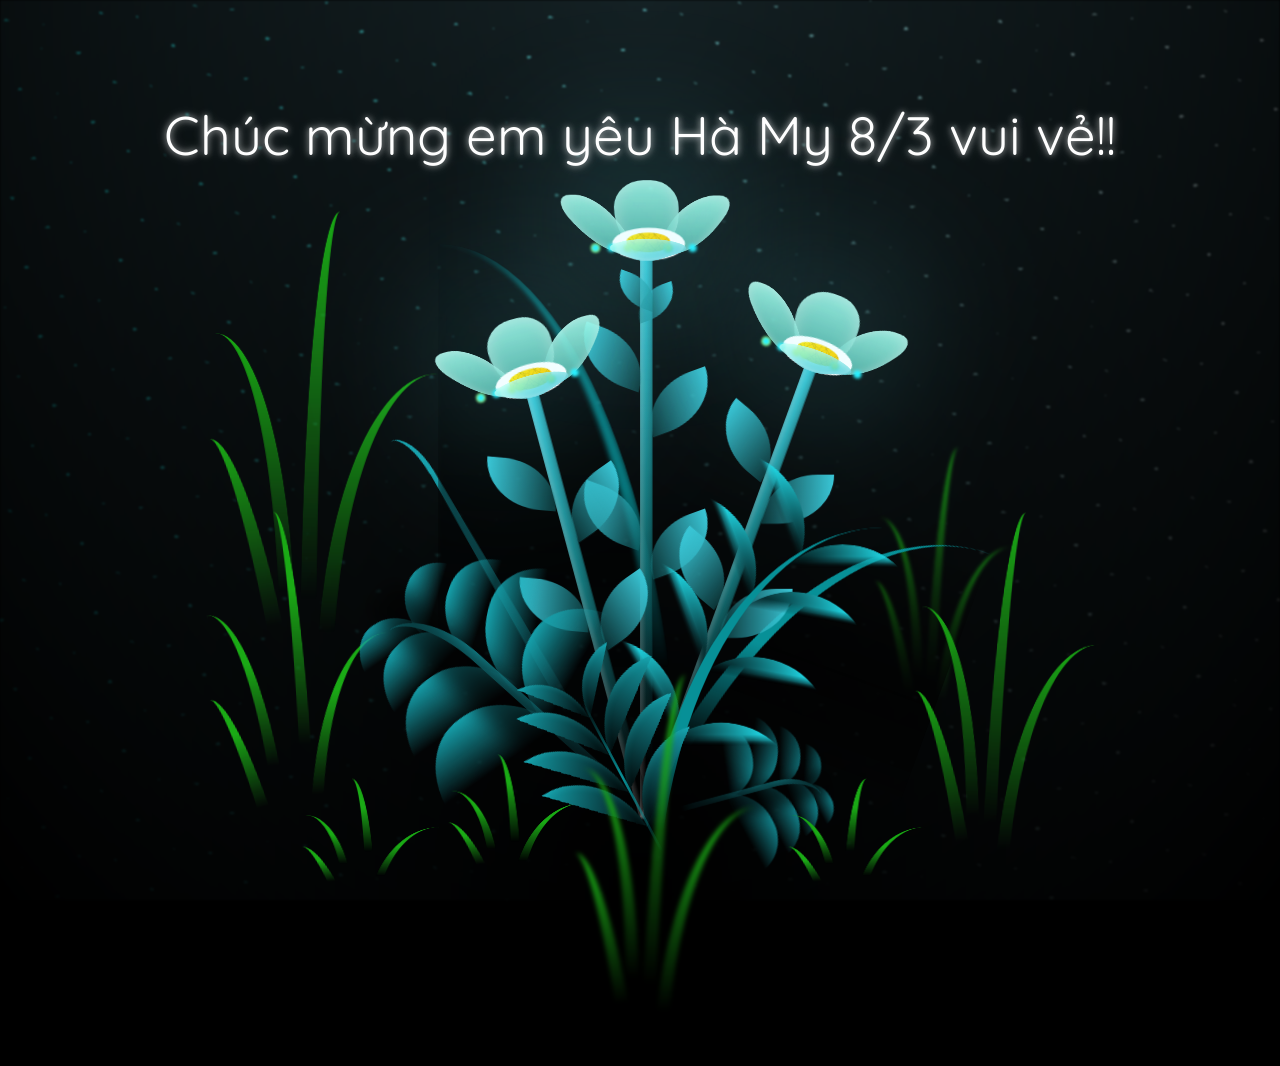
==== index.html @ 580464f9 "cm" ====
<!DOCTYPE html>
<html lang="en">

<head>
    <meta charset="UTF-8">
    <meta name="viewport" content="width=device-width, initial-scale=1.0">
    <link rel="preconnect" href="https://fonts.googleapis.com">
    <link rel="preconnect" href="https://fonts.gstatic.com" crossorigin>
    <link
        href="https://fonts.googleapis.com/css2?family=Cinzel:wght@400..900&family=DM+Serif+Display:ital@0;1&family=Dancing+Script:wght@400..700&family=Playfair+Display:ital,wght@0,400..900;1,400..900&family=Quicksand:wght@300..700&display=swap"
        rel="stylesheet">
    <link rel="stylesheet" href="valentine-flower.css">
    <title>8/3</title>
</head>

<body class="not-loaded" >
   
   

    <!-- Rewrite by harvey -->
    <p class="text">Chúc mừng em yêu Hà My 8/3 vui vẻ!!</p>
    <div class="night"></div>
    <div class="flowers">
        <div class="flower flower--1">
            <div class="flower__leafs flower__leafs--1">
                <div class="flower__leaf flower__leaf--1"></div>
                <div class="flower__leaf flower__leaf--2"></div>
                <div class="flower__leaf flower__leaf--3"></div>
                <div class="flower__leaf flower__leaf--4"></div>
                <div class="flower__white-circle"></div>

                <div class="flower__light flower__light--1"></div>
                <div class="flower__light flower__light--2"></div>
                <div class="flower__light flower__light--3"></div>
                <div class="flower__light flower__light--4"></div>
                <div class="flower__light flower__light--5"></div>
                <div class="flower__light flower__light--6"></div>
                <div class="flower__light flower__light--7"></div>
                <div class="flower__light flower__light--8"></div>

            </div>
            <div class="flower__line">
                <div class="flower__line__leaf flower__line__leaf--1"></div>
                <div class="flower__line__leaf flower__line__leaf--2"></div>
                <div class="flower__line__leaf flower__line__leaf--3"></div>
                <div class="flower__line__leaf flower__line__leaf--4"></div>
                <div class="flower__line__leaf flower__line__leaf--5"></div>
                <div class="flower__line__leaf flower__line__leaf--6"></div>
            </div>
        </div>

        <div class="flower flower--2">
            <div class="flower__leafs flower__leafs--2">
                <div class="flower__leaf flower__leaf--1"></div>
                <div class="flower__leaf flower__leaf--2"></div>
                <div class="flower__leaf flower__leaf--3"></div>
                <div class="flower__leaf flower__leaf--4"></div>
                <div class="flower__white-circle"></div>

                <div class="flower__light flower__light--1"></div>
                <div class="flower__light flower__light--2"></div>
                <div class="flower__light flower__light--3"></div>
                <div class="flower__light flower__light--4"></div>
                <div class="flower__light flower__light--5"></div>
                <div class="flower__light flower__light--6"></div>
                <div class="flower__light flower__light--7"></div>
                <div class="flower__light flower__light--8"></div>

            </div>
            <div class="flower__line">
                <div class="flower__line__leaf flower__line__leaf--1"></div>
                <div class="flower__line__leaf flower__line__leaf--2"></div>
                <div class="flower__line__leaf flower__line__leaf--3"></div>
                <div class="flower__line__leaf flower__line__leaf--4"></div>
            </div>
        </div>

        <div class="flower flower--3">
            <div class="flower__leafs flower__leafs--3">
                <div class="flower__leaf flower__leaf--1"></div>
                <div class="flower__leaf flower__leaf--2"></div>
                <div class="flower__leaf flower__leaf--3"></div>
                <div class="flower__leaf flower__leaf--4"></div>
                <div class="flower__white-circle"></div>

                <div class="flower__light flower__light--1"></div>
                <div class="flower__light flower__light--2"></div>
                <div class="flower__light flower__light--3"></div>
                <div class="flower__light flower__light--4"></div>
                <div class="flower__light flower__light--5"></div>
                <div class="flower__light flower__light--6"></div>
                <div class="flower__light flower__light--7"></div>
                <div class="flower__light flower__light--8"></div>

            </div>
            <div class="flower__line">
                <div class="flower__line__leaf flower__line__leaf--1"></div>
                <div class="flower__line__leaf flower__line__leaf--2"></div>
                <div class="flower__line__leaf flower__line__leaf--3"></div>
                <div class="flower__line__leaf flower__line__leaf--4"></div>
            </div>
        </div>

        <div class="grow-ans" style="--d:1.2s">
            <div class="flower__g-long">
                <div class="flower__g-long__top"></div>
                <div class="flower__g-long__bottom"></div>
            </div>
        </div>

        <div class="growing-grass">
            <div class="flower__grass flower__grass--1">
                <div class="flower__grass--top"></div>
                <div class="flower__grass--bottom"></div>
                <div class="flower__grass__leaf flower__grass__leaf--1"></div>
                <div class="flower__grass__leaf flower__grass__leaf--2"></div>
                <div class="flower__grass__leaf flower__grass__leaf--3"></div>
                <div class="flower__grass__leaf flower__grass__leaf--4"></div>
                <div class="flower__grass__leaf flower__grass__leaf--5"></div>
                <div class="flower__grass__leaf flower__grass__leaf--6"></div>
                <div class="flower__grass__leaf flower__grass__leaf--7"></div>
                <div class="flower__grass__leaf flower__grass__leaf--8"></div>
                <div class="flower__grass__overlay"></div>
            </div>
        </div>

        <div class="growing-grass">
            <div class="flower__grass flower__grass--2">
                <div class="flower__grass--top"></div>
                <div class="flower__grass--bottom"></div>
                <div class="flower__grass__leaf flower__grass__leaf--1"></div>
                <div class="flower__grass__leaf flower__grass__leaf--2"></div>
                <div class="flower__grass__leaf flower__grass__leaf--3"></div>
                <div class="flower__grass__leaf flower__grass__leaf--4"></div>
                <div class="flower__grass__leaf flower__grass__leaf--5"></div>
                <div class="flower__grass__leaf flower__grass__leaf--6"></div>
                <div class="flower__grass__leaf flower__grass__leaf--7"></div>
                <div class="flower__grass__leaf flower__grass__leaf--8"></div>
                <div class="flower__grass__overlay"></div>
            </div>
        </div>

        <div class="grow-ans" style="--d:2.4s">
            <div class="flower__g-right flower__g-right--1">
                <div class="leaf"></div>
            </div>
        </div>

        <div class="grow-ans" style="--d:2.8s">
            <div class="flower__g-right flower__g-right--2">
                <div class="leaf"></div>
            </div>
        </div>

        <div class="grow-ans" style="--d:2.8s">
            <div class="flower__g-front">
                <div class="flower__g-front__leaf-wrapper flower__g-front__leaf-wrapper--1">
                    <div class="flower__g-front__leaf"></div>
                </div>
                <div class="flower__g-front__leaf-wrapper flower__g-front__leaf-wrapper--2">
                    <div class="flower__g-front__leaf"></div>
                </div>
                <div class="flower__g-front__leaf-wrapper flower__g-front__leaf-wrapper--3">
                    <div class="flower__g-front__leaf"></div>
                </div>
                <div class="flower__g-front__leaf-wrapper flower__g-front__leaf-wrapper--4">
                    <div class="flower__g-front__leaf"></div>
                </div>
                <div class="flower__g-front__leaf-wrapper flower__g-front__leaf-wrapper--5">
                    <div class="flower__g-front__leaf"></div>
                </div>
                <div class="flower__g-front__leaf-wrapper flower__g-front__leaf-wrapper--6">
                    <div class="flower__g-front__leaf"></div>
                </div>
                <div class="flower__g-front__leaf-wrapper flower__g-front__leaf-wrapper--7">
                    <div class="flower__g-front__leaf"></div>
                </div>
                <div class="flower__g-front__leaf-wrapper flower__g-front__leaf-wrapper--8">
                    <div class="flower__g-front__leaf"></div>
                </div>
                <div class="flower__g-front__line"></div>
            </div>
        </div>

        <div class="grow-ans" style="--d:3.2s">
            <div class="flower__g-fr">
                <div class="leaf"></div>
                <div class="flower__g-fr__leaf flower__g-fr__leaf--1"></div>
                <div class="flower__g-fr__leaf flower__g-fr__leaf--2"></div>
                <div class="flower__g-fr__leaf flower__g-fr__leaf--3"></div>
                <div class="flower__g-fr__leaf flower__g-fr__leaf--4"></div>
                <div class="flower__g-fr__leaf flower__g-fr__leaf--5"></div>
                <div class="flower__g-fr__leaf flower__g-fr__leaf--6"></div>
                <div class="flower__g-fr__leaf flower__g-fr__leaf--7"></div>
                <div class="flower__g-fr__leaf flower__g-fr__leaf--8"></div>
            </div>
        </div>

        <div class="long-g long-g--0">
            <div class="grow-ans" style="--d:3s">
                <div class="leaf leaf--0"></div>
            </div>
            <div class="grow-ans" style="--d:2.2s">
                <div class="leaf leaf--1"></div>
            </div>
            <div class="grow-ans" style="--d:3.4s">
                <div class="leaf leaf--2"></div>
            </div>
            <div class="grow-ans" style="--d:3.6s">
                <div class="leaf leaf--3"></div>
            </div>
        </div>

        <div class="long-g long-g--1">
            <div class="grow-ans" style="--d:3.6s">
                <div class="leaf leaf--0"></div>
            </div>
            <div class="grow-ans" style="--d:3.8s">
                <div class="leaf leaf--1"></div>
            </div>
            <div class="grow-ans" style="--d:4s">
                <div class="leaf leaf--2"></div>
            </div>
            <div class="grow-ans" style="--d:4.2s">
                <div class="leaf leaf--3"></div>
            </div>
        </div>

        <div class="long-g long-g--2">
            <div class="grow-ans" style="--d:4s">
                <div class="leaf leaf--0"></div>
            </div>
            <div class="grow-ans" style="--d:4.2s">
                <div class="leaf leaf--1"></div>
            </div>
            <div class="grow-ans" style="--d:4.4s">
                <div class="leaf leaf--2"></div>
            </div>
            <div class="grow-ans" style="--d:4.6s">
                <div class="leaf leaf--3"></div>
            </div>
        </div>

        <div class="long-g long-g--3">
            <div class="grow-ans" style="--d:4s">
                <div class="leaf leaf--0"></div>
            </div>
            <div class="grow-ans" style="--d:4.2s">
                <div class="leaf leaf--1"></div>
            </div>
            <div class="grow-ans" style="--d:3s">
                <div class="leaf leaf--2"></div>
            </div>
            <div class="grow-ans" style="--d:3.6s">
                <div class="leaf leaf--3"></div>
            </div>
        </div>

        <div class="long-g long-g--4">
            <div class="grow-ans" style="--d:4s">
                <div class="leaf leaf--0"></div>
            </div>
            <div class="grow-ans" style="--d:4.2s">
                <div class="leaf leaf--1"></div>
            </div>
            <div class="grow-ans" style="--d:3s">
                <div class="leaf leaf--2"></div>
            </div>
            <div class="grow-ans" style="--d:3.6s">
                <div class="leaf leaf--3"></div>
            </div>
        </div>

        <div class="long-g long-g--5">
            <div class="grow-ans" style="--d:4s">
                <div class="leaf leaf--0"></div>
            </div>
            <div class="grow-ans" style="--d:4.2s">
                <div class="leaf leaf--1"></div>
            </div>
            <div class="grow-ans" style="--d:3s">
                <div class="leaf leaf--2"></div>
            </div>
            <div class="grow-ans" style="--d:3.6s">
                <div class="leaf leaf--3"></div>
            </div>
        </div>

        <div class="long-g long-g--6">
            <div class="grow-ans" style="--d:4.2s">
                <div class="leaf leaf--0"></div>
            </div>
            <div class="grow-ans" style="--d:4.4s">
                <div class="leaf leaf--1"></div>
            </div>
            <div class="grow-ans" style="--d:4.6s">
                <div class="leaf leaf--2"></div>
            </div>
            <div class="grow-ans" style="--d:4.8s">
                <div class="leaf leaf--3"></div>
            </div>
        </div>

        <div class="long-g long-g--7">
            <div class="grow-ans" style="--d:3s">
                <div class="leaf leaf--0"></div>
            </div>
            <div class="grow-ans" style="--d:3.2s">
                <div class="leaf leaf--1"></div>
            </div>
            <div class="grow-ans" style="--d:3.5s">
                <div class="leaf leaf--2"></div>
            </div>
            <div class="grow-ans" style="--d:3.6s">
                <div class="leaf leaf--3"></div>
            </div>
        </div>
    </div>

    <script src="valentine-flower.js"></script>
</body>

</html>
---- valentine-flower.css ----
*,
*::after,
*::before {
  padding: 0;
  margin: 0;
  box-sizing: border-box;
}

:root {
  --dark-color: #000;
}

body {
  display: flex;
  align-items: flex-end;
  justify-content: center;
  min-height: 100vh;
  background-color: var(--dark-color);
  overflow: hidden;
  perspective: 1000px;
  font-family: "Quicksand", serif;
  font-optical-sizing: auto;
}

.text{
  font-size:  clamp(2rem, 30vw, 3.4rem);
  width: 100%;
  text-align: center;
  color: rgb(254, 254, 254);
  text-shadow: 0 0 6px rgba(255, 255, 255, 0.6), 
  0 0 12px rgba(255, 255, 255, 0.3);
  position: absolute;
  top: 15%;
  left: 50%;
  transform: translate(-50%, -50%);
  z-index: 1;
  opacity: 0;
  animation: fade-text 2s forwards, elegantGlow 2s infinite ease-in-out;
}

@keyframes elegantGlow {
  0%, 100% { text-shadow: 0 0 6px rgba(255, 255, 255, 0.6), 0 0 12px rgba(255, 255, 255, 0.207); }
  50% { text-shadow: 0 0 10px rgba(119, 44, 185, 0.599), 0 0 20px rgba(194, 8, 30, 0.663); }
}

@keyframes fade-text{
  50%{
    opacity: 0;
  }
  100%{
    opacity: 1;
  }
}

.night {
  position: fixed;
  left: 50%;
  top: 0;
  transform: translateX(-50%);
  width: 100%;
  height: 100%;
  filter: blur(0.1vmin);
  background-image: radial-gradient(ellipse at top, transparent 0%, var(--dark-color)), radial-gradient(ellipse at bottom, var(--dark-color), rgba(145, 233, 255, 0.2)), repeating-linear-gradient(220deg, black 0px, black 19px, transparent 19px, transparent 22px), repeating-linear-gradient(189deg, black 0px, black 19px, transparent 19px, transparent 22px), repeating-linear-gradient(148deg, black 0px, black 19px, transparent 19px, transparent 22px), linear-gradient(90deg, #00fffa, #f0f0f0);
}

.flowers {
  position: relative;
  transform: scale(0.9);
}


.flower {
  position: absolute;
  bottom: 10vmin;
  transform-origin: bottom center;
  z-index: 10;
  --fl-speed: 0.8s;
}
.flower--1 .flower__line__leaf--1 {
  animation: blooming-leaf-right var(--fl-speed) 1.6s backwards;
}
.flower--1 {
  animation: moving-flower-1 4s linear infinite;
}
.flower--1 .flower__line {
  height: 70vmin;
  animation-delay: 0.3s;
}


.flower--1 .flower__line__leaf--2 {
  animation: blooming-leaf-right var(--fl-speed) 1.4s backwards;
}
.flower--1 .flower__line__leaf--3 {
  animation: blooming-leaf-left var(--fl-speed) 1.2s backwards;
}
.flower--1 .flower__line__leaf--4 {
  animation: blooming-leaf-left var(--fl-speed) 1s backwards;
}
.flower--1 .flower__line__leaf--5 {
  animation: blooming-leaf-right var(--fl-speed) 1.8s backwards;
}
.flower--1 .flower__line__leaf--6 {
  animation: blooming-leaf-left var(--fl-speed) 2s backwards;
}
.flower--2 {
  left: 50%;
  transform: rotate(20deg);
  animation: moving-flower-2 4s linear infinite;
}
.flower--2 .flower__line {
  height: 60vmin;
  animation-delay: 0.6s;
}
.flower--2 .flower__line__leaf--1 {
  animation: blooming-leaf-right var(--fl-speed) 1.9s backwards;
}
.flower--2 .flower__line__leaf--2 {
  animation: blooming-leaf-right var(--fl-speed) 1.7s backwards;
}
.flower--2 .flower__line__leaf--3 {
  animation: blooming-leaf-left var(--fl-speed) 1.5s backwards;
}
.flower--2 .flower__line__leaf--4 {
  animation: blooming-leaf-left var(--fl-speed) 1.3s backwards;
}
.flower--3 {
  left: 50%;
  transform: rotate(-15deg);
  animation: moving-flower-3 4s linear infinite;
}
.flower--3 .flower__line {
  animation-delay: 0.9s;
}
.flower--3 .flower__line__leaf--1 {
  animation: blooming-leaf-right var(--fl-speed) 2.5s backwards;
}
.flower--3 .flower__line__leaf--2 {
  animation: blooming-leaf-right var(--fl-speed) 2.3s backwards;
}
.flower--3 .flower__line__leaf--3 {
  animation: blooming-leaf-left var(--fl-speed) 2.1s backwards;
}
.flower--3 .flower__line__leaf--4 {
  animation: blooming-leaf-left var(--fl-speed) 1.9s backwards;
}
.flower__leafs {
  position: relative;
  animation: blooming-flower 2s backwards;
}
.flower__leafs--1 {
  animation-delay: 1.1s;
}
.flower__leafs--2 {
  animation-delay: 1.4s;
}
.flower__leafs--3 {
  animation-delay: 1.7s;
}
.flower__leafs::after {
  content: "";
  position: absolute;
  left: 0;
  top: 0;
  transform: translate(-50%, -100%);
  width: 8vmin;
  height: 8vmin;
  background-color: #6bf0ff;
  filter: blur(10vmin);
}
.flower__leaf {
  position: absolute;
  bottom: 0;
  left: 50%;
  width: 8vmin;
  height: 11vmin;
  border-radius: 51% 49% 47% 53%/44% 45% 55% 69%;
  background-color: #a7ffee;
  background-image: linear-gradient(to top, #54b8aa, #a7ffee);
  transform-origin: bottom center;
  opacity: 0.9;
  box-shadow: inset 0 0 2vmin rgba(255, 255, 255, 0.5);
}
.flower__leaf--1 {
  transform: translate(-10%, 1%) rotateY(40deg) rotateX(-50deg);
}
.flower__leaf--2 {
  transform: translate(-50%, -4%) rotateX(40deg);
}
.flower__leaf--3 {
  transform: translate(-90%, 0%) rotateY(45deg) rotateX(50deg);
}
.flower__leaf--4 {
  width: 8vmin;
  height: 8vmin;
  transform-origin: bottom left;
  border-radius: 4vmin 10vmin 4vmin 4vmin;
  transform: translate(0%, 18%) rotateX(70deg) rotate(-43deg);
  background-image: linear-gradient(to top, #39c6d6, #a7ffee);
  z-index: 1;
  opacity: 0.8;
}
.flower__white-circle {
  position: absolute;
  left: -3.5vmin;
  top: -3vmin;
  width: 9vmin;
  height: 4vmin;
  border-radius: 50%;
  background-color: #fff;
}
.flower__white-circle::after {
  content: "";
  position: absolute;
  left: 50%;
  top: 45%;
  transform: translate(-50%, -50%);
  width: 60%;
  height: 60%;
  border-radius: inherit;
  background-image: repeating-linear-gradient(135deg, rgba(0, 0, 0, 0.03) 0px, rgba(0, 0, 0, 0.03) 1px, transparent 1px, transparent 12px), repeating-linear-gradient(45deg, rgba(0, 0, 0, 0.03) 0px, rgba(0, 0, 0, 0.03) 1px, transparent 1px, transparent 12px), repeating-linear-gradient(67.5deg, rgba(0, 0, 0, 0.03) 0px, rgba(0, 0, 0, 0.03) 1px, transparent 1px, transparent 12px), repeating-linear-gradient(135deg, rgba(0, 0, 0, 0.03) 0px, rgba(0, 0, 0, 0.03) 1px, transparent 1px, transparent 12px), repeating-linear-gradient(45deg, rgba(0, 0, 0, 0.03) 0px, rgba(0, 0, 0, 0.03) 1px, transparent 1px, transparent 12px), repeating-linear-gradient(112.5deg, rgba(0, 0, 0, 0.03) 0px, rgba(0, 0, 0, 0.03) 1px, transparent 1px, transparent 12px), repeating-linear-gradient(112.5deg, rgba(0, 0, 0, 0.03) 0px, rgba(0, 0, 0, 0.03) 1px, transparent 1px, transparent 12px), repeating-linear-gradient(45deg, rgba(0, 0, 0, 0.03) 0px, rgba(0, 0, 0, 0.03) 1px, transparent 1px, transparent 12px), repeating-linear-gradient(22.5deg, rgba(0, 0, 0, 0.03) 0px, rgba(0, 0, 0, 0.03) 1px, transparent 1px, transparent 12px), repeating-linear-gradient(45deg, rgba(0, 0, 0, 0.03) 0px, rgba(0, 0, 0, 0.03) 1px, transparent 1px, transparent 12px), repeating-linear-gradient(22.5deg, rgba(0, 0, 0, 0.03) 0px, rgba(0, 0, 0, 0.03) 1px, transparent 1px, transparent 12px), repeating-linear-gradient(135deg, rgba(0, 0, 0, 0.03) 0px, rgba(0, 0, 0, 0.03) 1px, transparent 1px, transparent 12px), repeating-linear-gradient(157.5deg, rgba(0, 0, 0, 0.03) 0px, rgba(0, 0, 0, 0.03) 1px, transparent 1px, transparent 12px), repeating-linear-gradient(67.5deg, rgba(0, 0, 0, 0.03) 0px, rgba(0, 0, 0, 0.03) 1px, transparent 1px, transparent 12px), repeating-linear-gradient(67.5deg, rgba(0, 0, 0, 0.03) 0px, rgba(0, 0, 0, 0.03) 1px, transparent 1px, transparent 12px), linear-gradient(90deg, #ffeb12, #ffce00);
}
.flower__line {
  height: 55vmin;
  width: 1.5vmin;
  background-image: linear-gradient(to left, rgba(0, 0, 0, 0.2), transparent, rgba(255, 255, 255, 0.2)), linear-gradient(to top, transparent 10%, #14757a, #39c6d6);
  box-shadow: inset 0 0 2px rgba(0, 0, 0, 0.5);
  animation: grow-flower-tree 4s backwards;
}
.flower__line__leaf {
  --w: 7vmin;
  --h: calc(var(--w) + 2vmin);
  position: absolute;
  top: 20%;
  left: 90%;
  width: var(--w);
  height: var(--h);
  border-top-right-radius: var(--h);
  border-bottom-left-radius: var(--h);
  background-image: linear-gradient(to top, rgba(20, 117, 122, 0.4), #39c6d6);
}
.flower__line__leaf--1 {
  transform: rotate(70deg) rotateY(30deg);
}
.flower__line__leaf--2 {
  top: 45%;
  transform: rotate(70deg) rotateY(30deg);
}
.flower__line__leaf--3, .flower__line__leaf--4, .flower__line__leaf--6 {
  border-top-right-radius: 0;
  border-bottom-left-radius: 0;
  border-top-left-radius: var(--h);
  border-bottom-right-radius: var(--h);
  left: -460%;
  top: 12%;
  transform: rotate(-70deg) rotateY(30deg);
}
.flower__line__leaf--4 {
  top: 40%;
}
.flower__line__leaf--5 {
  top: 0;
  transform-origin: left;
  transform: rotate(70deg) rotateY(30deg) scale(0.6);
}
.flower__line__leaf--6 {
  top: -2%;
  left: -450%;
  transform-origin: right;
  transform: rotate(-70deg) rotateY(30deg) scale(0.6);
}
.flower__light {
  position: absolute;
  bottom: 0vmin;
  width: 1vmin;
  height: 1vmin;
  background-color: #fffb00;
  border-radius: 50%;
  filter: blur(0.2vmin);
  animation: light-ans 4s linear infinite backwards;
}
.flower__light:nth-child(odd) {
  background-color: #23f0ff;
}
.flower__light--1 {
  left: -2vmin;
  animation-delay: 1s;
}
.flower__light--2 {
  left: 3vmin;
  animation-delay: 0.5s;
}
.flower__light--3 {
  left: -6vmin;
  animation-delay: 0.3s;
}
.flower__light--4 {
  left: 6vmin;
  animation-delay: 0.9s;
}
.flower__light--5 {
  left: -1vmin;
  animation-delay: 1.5s;
}
.flower__light--6 {
  left: -4vmin;
  animation-delay: 3s;
}
.flower__light--7 {
  left: 3vmin;
  animation-delay: 2s;
}
.flower__light--8 {
  left: -6vmin;
  animation-delay: 3.5s;
}
.flower__grass {
  --c: #159faa;
  --line-w: 1.5vmin;
  position: absolute;
  bottom: 12vmin;
  left: -7vmin;
  display: flex;
  flex-direction: column;
  align-items: flex-end;
  z-index: 20;
  transform-origin: bottom center;
  transform: rotate(-48deg) rotateY(40deg);
}
.flower__grass--1 {
  animation: moving-grass 2s linear infinite;
}
.flower__grass--2 {
  left: 2vmin;
  bottom: 10vmin;
  transform: scale(0.5) rotate(75deg) rotateX(10deg) rotateY(-200deg);
  opacity: 0.8;
  z-index: 0;
  animation: moving-grass--2 1.5s linear infinite;
}
.flower__grass--top {
  width: 7vmin;
  height: 10vmin;
  border-top-right-radius: 100%;
  border-right: var(--line-w) solid var(--c);
  transform-origin: bottom center;
  transform: rotate(-2deg);
}
.flower__grass--bottom {
  margin-top: -2px;
  width: var(--line-w);
  height: 25vmin;
  background-image: linear-gradient(to top, transparent, var(--c));
}
.flower__grass__leaf {
  --size: 10vmin;
  position: absolute;
  width: calc(var(--size) * 2.1);
  height: var(--size);
  border-top-left-radius: var(--size);
  border-top-right-radius: var(--size);
  background-image: linear-gradient(to top, transparent, transparent 30%, var(--c));
  z-index: 100;
}
.flower__grass__leaf--1 {
  top: -6%;
  left: 30%;
  --size: 6vmin;
  transform: rotate(-20deg);
  animation: growing-grass-ans--1 2s 2.6s backwards;
}
@keyframes growing-grass-ans--1 {
  0% {
    transform-origin: bottom left;
    transform: rotate(-20deg) scale(0);
  }
}
.flower__grass__leaf--2 {
  top: -5%;
  left: -110%;
  --size: 6vmin;
  transform: rotate(10deg);
  animation: growing-grass-ans--2 2s 2.4s linear backwards;
}
@keyframes growing-grass-ans--2 {
  0% {
    transform-origin: bottom right;
    transform: rotate(10deg) scale(0);
  }
}
.flower__grass__leaf--3 {
  top: 5%;
  left: 60%;
  --size: 8vmin;
  transform: rotate(-18deg) rotateX(-20deg);
  animation: growing-grass-ans--3 2s 2.2s linear backwards;
}
@keyframes growing-grass-ans--3 {
  0% {
    transform-origin: bottom left;
    transform: rotate(-18deg) rotateX(-20deg) scale(0);
  }
}
.flower__grass__leaf--4 {
  top: 6%;
  left: -135%;
  --size: 8vmin;
  transform: rotate(2deg);
  animation: growing-grass-ans--4 2s 2s linear backwards;
}
@keyframes growing-grass-ans--4 {
  0% {
    transform-origin: bottom right;
    transform: rotate(2deg) scale(0);
  }
}
.flower__grass__leaf--5 {
  top: 20%;
  left: 60%;
  --size: 10vmin;
  transform: rotate(-24deg) rotateX(-20deg);
  animation: growing-grass-ans--5 2s 1.8s linear backwards;
}
@keyframes growing-grass-ans--5 {
  0% {
    transform-origin: bottom left;
    transform: rotate(-24deg) rotateX(-20deg) scale(0);
  }
}
.flower__grass__leaf--6 {
  top: 22%;
  left: -180%;
  --size: 10vmin;
  transform: rotate(10deg);
  animation: growing-grass-ans--6 2s 1.6s linear backwards;
}
@keyframes growing-grass-ans--6 {
  0% {
    transform-origin: bottom right;
    transform: rotate(10deg) scale(0);
  }
}
.flower__grass__leaf--7 {
  top: 39%;
  left: 70%;
  --size: 10vmin;
  transform: rotate(-10deg);
  animation: growing-grass-ans--7 2s 1.4s linear backwards;
}
@keyframes growing-grass-ans--7 {
  0% {
    transform-origin: bottom left;
    transform: rotate(-10deg) scale(0);
  }
}
.flower__grass__leaf--8 {
  top: 40%;
  left: -215%;
  --size: 11vmin;
  transform: rotate(10deg);
  animation: growing-grass-ans--8 2s 1.2s linear backwards;
}
@keyframes growing-grass-ans--8 {
  0% {
    transform-origin: bottom right;
    transform: rotate(10deg) scale(0);
  }
}
.flower__grass__overlay {
  position: absolute;
  top: -10%;
  right: 0%;
  width: 100%;
  height: 100%;
  background-color: rgba(0, 0, 0, 0.6);
  filter: blur(1.5vmin);
  z-index: 100;
}
.flower__g-long {
  --w: 2vmin;
  --h: 6vmin;
  --c: #159faa;
  position: absolute;
  bottom: 10vmin;
  left: -3vmin;
  transform-origin: bottom center;
  transform: rotate(-30deg) rotateY(-20deg);
  display: flex;
  flex-direction: column;
  align-items: flex-end;
  animation: flower-g-long-ans 3s linear infinite;
}
@keyframes flower-g-long-ans {
  0%, 100% {
    transform: rotate(-30deg) rotateY(-20deg);
  }
  50% {
    transform: rotate(-32deg) rotateY(-20deg);
  }
}
.flower__g-long__top {
  top: calc(var(--h) * -1);
  width: calc(var(--w) + 1vmin);
  height: var(--h);
  border-top-right-radius: 100%;
  border-right: 0.7vmin solid var(--c);
  transform: translate(-0.7vmin, 1vmin);
}
.flower__g-long__bottom {
  width: var(--w);
  height: 50vmin;
  transform-origin: bottom center;
  background-image: linear-gradient(to top, transparent 30%, var(--c));
  box-shadow: inset 0 0 2px rgba(0, 0, 0, 0.5);
  clip-path: polygon(35% 0, 65% 1%, 100% 100%, 0% 100%);
}
.flower__g-right {
  position: absolute;
  bottom: 6vmin;
  left: -2vmin;
  transform-origin: bottom left;
  transform: rotate(20deg);
}
.flower__g-right .leaf {
  width: 30vmin;
  height: 50vmin;
  border-top-left-radius: 100%;
  border-left: 2vmin solid #079097;
  background-image: linear-gradient(to bottom, transparent, var(--dark-color) 60%);
  -webkit-mask-image: linear-gradient(to top, transparent 30%, #079097 60%);
}
.flower__g-right--1 {
  animation: flower-g-right-ans 2.5s linear infinite;
}
.flower__g-right--2 {
  left: 5vmin;
  transform: rotateY(-180deg);
  animation: flower-g-right-ans--2 3s linear infinite;
}
.flower__g-right--2 .leaf {
  height: 75vmin;
  filter: blur(0.3vmin);
  opacity: 0.8;
}
@keyframes flower-g-right-ans {
  0%, 100% {
    transform: rotate(20deg);
  }
  50% {
    transform: rotate(24deg) rotateX(-20deg);
  }
}
@keyframes flower-g-right-ans--2 {
  0%, 100% {
    transform: rotateY(-180deg) rotate(0deg) rotateX(-20deg);
  }
  50% {
    transform: rotateY(-180deg) rotate(6deg) rotateX(-20deg);
  }
}
.flower__g-front {
  position: absolute;
  bottom: 6vmin;
  left: 2.5vmin;
  z-index: 100;
  transform-origin: bottom center;
  transform: rotate(-28deg) rotateY(30deg) scale(1.04);
  animation: flower__g-front-ans 2s linear infinite;
}
@keyframes flower__g-front-ans {
  0%, 100% {
    transform: rotate(-28deg) rotateY(30deg) scale(1.04);
  }
  50% {
    transform: rotate(-35deg) rotateY(40deg) scale(1.04);
  }
}
.flower__g-front__line {
  width: 0.3vmin;
  height: 20vmin;
  background-image: linear-gradient(to top, transparent, #079097, transparent 100%);
  position: relative;
}
.flower__g-front__leaf-wrapper {
  position: absolute;
  top: 0;
  left: 0;
  transform-origin: bottom left;
  transform: rotate(10deg);
}
.flower__g-front__leaf-wrapper:nth-child(even) {
  left: 0vmin;
  transform: rotateY(-180deg) rotate(5deg);
  animation: flower__g-front__leaf-left-ans 1s ease-in backwards;
}
.flower__g-front__leaf-wrapper:nth-child(odd) {
  animation: flower__g-front__leaf-ans 1s ease-in backwards;
}
.flower__g-front__leaf-wrapper--1 {
  top: -8vmin;
  transform: scale(0.7);
  animation: flower__g-front__leaf-ans 1s 5.5s ease-in backwards !important;
}
.flower__g-front__leaf-wrapper--2 {
  top: -8vmin;
  transform: rotateY(-180deg) scale(0.7) !important;
  animation: flower__g-front__leaf-left-ans-2 1s 4.6s ease-in backwards !important;
}
.flower__g-front__leaf-wrapper--3 {
  top: -3vmin;
  animation: flower__g-front__leaf-ans 1s 4.6s ease-in backwards;
}
.flower__g-front__leaf-wrapper--4 {
  top: -3vmin;
  transform: rotateY(-180deg) scale(0.9) !important;
  animation: flower__g-front__leaf-left-ans-2 1s 4.6s ease-in backwards !important;
}
@keyframes flower__g-front__leaf-left-ans-2 {
  0% {
    transform: rotateY(-180deg) scale(0);
  }
}
.flower__g-front__leaf-wrapper--5, .flower__g-front__leaf-wrapper--6 {
  top: 2vmin;
}
.flower__g-front__leaf-wrapper--7, .flower__g-front__leaf-wrapper--8 {
  top: 6.5vmin;
}
.flower__g-front__leaf-wrapper--2 {
  animation-delay: 5.2s !important;
}
.flower__g-front__leaf-wrapper--3 {
  animation-delay: 4.9s !important;
}
.flower__g-front__leaf-wrapper--5 {
  animation-delay: 4.3s !important;
}
.flower__g-front__leaf-wrapper--6 {
  animation-delay: 4.1s !important;
}
.flower__g-front__leaf-wrapper--7 {
  animation-delay: 3.8s !important;
}
.flower__g-front__leaf-wrapper--8 {
  animation-delay: 3.5s !important;
}
@keyframes flower__g-front__leaf-ans {
  0% {
    transform: rotate(10deg) scale(0);
  }
}
@keyframes flower__g-front__leaf-left-ans {
  0% {
    transform: rotateY(-180deg) rotate(5deg) scale(0);
  }
}
.flower__g-front__leaf {
  width: 10vmin;
  height: 10vmin;
  border-radius: 100% 0% 0% 100%/100% 100% 0% 0%;
  box-shadow: inset 0 2px 1vmin rgba(44, 238, 252, 0.2);
  background-image: linear-gradient(to bottom left, transparent, var(--dark-color)), linear-gradient(to bottom right, #159faa 50%, transparent 50%, transparent);
  -webkit-mask-image: linear-gradient(to bottom right, #159faa 50%, transparent 50%, transparent);
  mask-image: linear-gradient(to bottom right, #159faa 50%, transparent 50%, transparent);
}
.flower__g-fr {
  position: absolute;
  bottom: -4vmin;
  left: vmin;
  transform-origin: bottom left;
  z-index: 10;
  animation: flower__g-fr-ans 2s linear infinite;
}
@keyframes flower__g-fr-ans {
  0%, 100% {
    transform: rotate(2deg);
  }
  50% {
    transform: rotate(4deg);
  }
}
.flower__g-fr .leaf {
  width: 30vmin;
  height: 50vmin;
  border-top-left-radius: 100%;
  border-left: 2vmin solid #079097;
  -webkit-mask-image: linear-gradient(to top, transparent 25%, #079097 50%);
  position: relative;
  z-index: 1;
}
.flower__g-fr__leaf {
  position: absolute;
  top: 0;
  left: 0;
  width: 10vmin;
  height: 10vmin;
  border-radius: 100% 0% 0% 100%/100% 100% 0% 0%;
  box-shadow: inset 0 2px 1vmin rgba(44, 238, 252, 0.2);
  background-image: linear-gradient(to bottom left, transparent, var(--dark-color) 98%), linear-gradient(to bottom right, #23f0ff 45%, transparent 50%, transparent);
  -webkit-mask-image: linear-gradient(135deg, #159faa 40%, transparent 50%, transparent);
}
.flower__g-fr__leaf--1 {
  left: 20vmin;
  transform: rotate(45deg);
  animation: flower__g-fr-leaft-ans-1 0.5s 5.2s linear backwards;
}
@keyframes flower__g-fr-leaft-ans-1 {
  0% {
    transform-origin: left;
    transform: rotate(45deg) scale(0);
  }
}
.flower__g-fr__leaf--2 {
  left: 12vmin;
  top: -7vmin;
  transform: rotate(25deg) rotateY(-180deg);
  animation: flower__g-fr-leaft-ans-6 0.5s 5s linear backwards;
}
.flower__g-fr__leaf--3 {
  left: 15vmin;
  top: 6vmin;
  transform: rotate(55deg);
  animation: flower__g-fr-leaft-ans-5 0.5s 4.8s linear backwards;
}
.flower__g-fr__leaf--4 {
  left: 6vmin;
  top: -2vmin;
  transform: rotate(25deg) rotateY(-180deg);
  animation: flower__g-fr-leaft-ans-6 0.5s 4.6s linear backwards;
}
.flower__g-fr__leaf--5 {
  left: 10vmin;
  top: 14vmin;
  transform: rotate(55deg);
  animation: flower__g-fr-leaft-ans-5 0.5s 4.4s linear backwards;
}
@keyframes flower__g-fr-leaft-ans-5 {
  0% {
    transform-origin: left;
    transform: rotate(55deg) scale(0);
  }
}
.flower__g-fr__leaf--6 {
  left: 0vmin;
  top: 6vmin;
  transform: rotate(25deg) rotateY(-180deg);
  animation: flower__g-fr-leaft-ans-6 0.5s 4.2s linear backwards;
}
@keyframes flower__g-fr-leaft-ans-6 {
  0% {
    transform-origin: right;
    transform: rotate(25deg) rotateY(-180deg) scale(0);
  }
}
.flower__g-fr__leaf--7 {
  left: 5vmin;
  top: 22vmin;
  transform: rotate(45deg);
  animation: flower__g-fr-leaft-ans-7 0.5s 4s linear backwards;
}
@keyframes flower__g-fr-leaft-ans-7 {
  0% {
    transform-origin: left;
    transform: rotate(45deg) scale(0);
  }
}
.flower__g-fr__leaf--8 {
  left: -4vmin;
  top: 15vmin;
  transform: rotate(15deg) rotateY(-180deg);
  animation: flower__g-fr-leaft-ans-8 0.5s 3.8s linear backwards;
}
@keyframes flower__g-fr-leaft-ans-8 {
  0% {
    transform-origin: right;
    transform: rotate(15deg) rotateY(-180deg) scale(0);
  }
}

.long-g {
  position: absolute;
  bottom: 25vmin;
  left: -42vmin;
  transform-origin: bottom left;
}
.long-g--1 {
  bottom: 0vmin;
  transform: scale(0.8) rotate(-5deg);
}
.long-g--1 .leaf {
  -webkit-mask-image: linear-gradient(to top, transparent 40%, #079097 80%) !important;
}
.long-g--1 .leaf--1 {
  --w: 5vmin;
  --h: 60vmin;
  left: -2vmin;
  transform: rotate(3deg) rotateY(-180deg);
}
.long-g--2, .long-g--3 {
  bottom: -3vmin;
  left: -35vmin;
  transform-origin: center;
  transform: scale(0.6) rotateX(60deg);
}
.long-g--2 .leaf, .long-g--3 .leaf {
  -webkit-mask-image: linear-gradient(to top, transparent 50%, #079097 80%) !important;
}
.long-g--2 .leaf--1, .long-g--3 .leaf--1 {
  left: -1vmin;
  transform: rotateY(-180deg);
}
.long-g--3 {
  left: -17vmin;
  bottom: 0vmin;
}
.long-g--3 .leaf {
  -webkit-mask-image: linear-gradient(to top, transparent 40%, #079097 80%) !important;
}
.long-g--4 {
  left: 25vmin;
  bottom: -3vmin;
  transform-origin: center;
  transform: scale(0.6) rotateX(60deg);
}
.long-g--4 .leaf {
  -webkit-mask-image: linear-gradient(to top, transparent 50%, #079097 80%) !important;
}
.long-g--5 {
  left: 42vmin;
  bottom: 0vmin;
  transform: scale(0.8) rotate(2deg);
}
.long-g--6 {
  left: 0vmin;
  bottom: -20vmin;
  z-index: 100;
  filter: blur(0.3vmin);
  transform: scale(0.8) rotate(2deg);
}
.long-g--7 {
  left: 35vmin;
  bottom: 20vmin;
  z-index: -1;
  filter: blur(0.3vmin);
  transform: scale(0.6) rotate(2deg);
  opacity: 0.7;
}
.long-g .leaf {
  --w: 15vmin;
  --h: 40vmin;
  --c: #1aaa15;
  position: absolute;
  bottom: 0;
  width: var(--w);
  height: var(--h);
  border-top-left-radius: 100%;
  border-left: 2vmin solid var(--c);
  -webkit-mask-image: linear-gradient(to top, transparent 20%, var(--dark-color));
  transform-origin: bottom center;
}
.long-g .leaf--0 {
  left: 2vmin;
  animation: leaf-ans-1 4s linear infinite;
}
.long-g .leaf--1 {
  --w: 5vmin;
  --h: 60vmin;
  animation: leaf-ans-1 4s linear infinite;
}
.long-g .leaf--2 {
  --w: 10vmin;
  --h: 40vmin;
  left: -0.5vmin;
  bottom: 5vmin;
  transform-origin: bottom left;
  transform: rotateY(-180deg);
  animation: leaf-ans-2 3s linear infinite;
}
.long-g .leaf--3 {
  --w: 5vmin;
  --h: 30vmin;
  left: -1vmin;
  bottom: 3.2vmin;
  transform-origin: bottom left;
  transform: rotate(-10deg) rotateY(-180deg);
  animation: leaf-ans-3 3s linear infinite;
}

@keyframes leaf-ans-1 {
  0%, 100% {
    transform: rotate(-5deg) scale(1);
  }
  50% {
    transform: rotate(5deg) scale(1.1);
  }
}
@keyframes leaf-ans-2 {
  0%, 100% {
    transform: rotateY(-180deg) rotate(5deg);
  }
  50% {
    transform: rotateY(-180deg) rotate(0deg) scale(1.1);
  }
}
@keyframes leaf-ans-3 {
  0%, 100% {
    transform: rotate(-10deg) rotateY(-180deg);
  }
  50% {
    transform: rotate(-20deg) rotateY(-180deg);
  }
}
.grow-ans {
  animation: grow-ans 2s var(--d) backwards;
}

@keyframes grow-ans {
  0% {
    transform: scale(0);
    opacity: 0;
  }
}
@keyframes light-ans {
  0% {
    opacity: 0;
    transform: translateY(0vmin);
  }
  25% {
    opacity: 1;
    transform: translateY(-5vmin) translateX(-2vmin);
  }
  50% {
    opacity: 1;
    transform: translateY(-15vmin) translateX(2vmin);
    filter: blur(0.2vmin);
  }
  75% {
    transform: translateY(-20vmin) translateX(-2vmin);
    filter: blur(0.2vmin);
  }
  100% {
    transform: translateY(-30vmin);
    opacity: 0;
    filter: blur(1vmin);
  }
}
@keyframes moving-flower-1 {
  0%, 100% {
    transform: rotate(2deg);
  }
  50% {
    transform: rotate(-2deg);
  }
}
@keyframes moving-flower-2 {
  0%, 100% {
    transform: rotate(18deg);
  }
  50% {
    transform: rotate(14deg);
  }
}
@keyframes moving-flower-3 {
  0%, 100% {
    transform: rotate(-18deg);
  }
  50% {
    transform: rotate(-20deg) rotateY(-10deg);
  }
}
@keyframes blooming-leaf-right {
  0% {
    transform-origin: left;
    transform: rotate(70deg) rotateY(30deg) scale(0);
  }
}
@keyframes blooming-leaf-left {
  0% {
    transform-origin: right;
    transform: rotate(-70deg) rotateY(30deg) scale(0);
  }
}
@keyframes grow-flower-tree {
  0% {
    height: 0;
    border-radius: 1vmin;
  }
}
@keyframes blooming-flower {
  0% {
    transform: scale(0);
  }
}
@keyframes moving-grass {
  0%, 100% {
    transform: rotate(-48deg) rotateY(40deg);
  }
  50% {
    transform: rotate(-50deg) rotateY(40deg);
  }
}
@keyframes moving-grass--2 {
  0%, 100% {
    transform: scale(0.5) rotate(75deg) rotateX(10deg) rotateY(-200deg);
  }
  50% {
    transform: scale(0.5) rotate(79deg) rotateX(10deg) rotateY(-200deg);
  }
}
.growing-grass {
  animation: growing-grass-ans 1s 2s backwards;
}

@keyframes growing-grass-ans {
  0% {
    transform: scale(0);
  }
}
.not-loaded * {
  animation-play-state: paused !important;
}
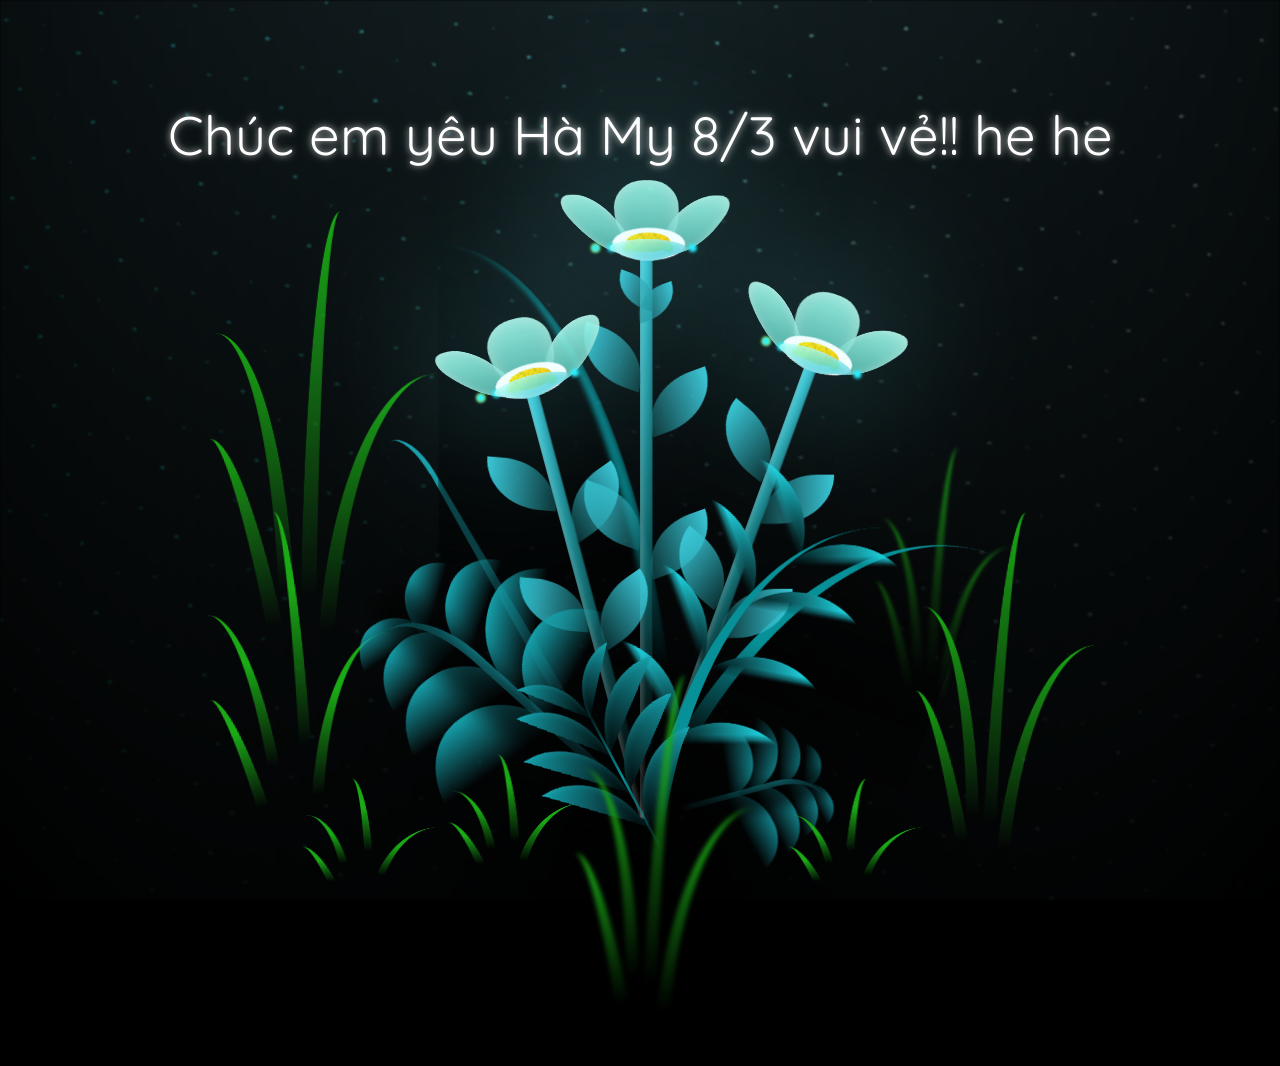
==== commit 6fa9ab47: "cm" ====
--- a/index.html
+++ b/index.html
@@ -9,16 +9,1039 @@
     <link
         href="https://fonts.googleapis.com/css2?family=Cinzel:wght@400..900&family=DM+Serif+Display:ital@0;1&family=Dancing+Script:wght@400..700&family=Playfair+Display:ital,wght@0,400..900;1,400..900&family=Quicksand:wght@300..700&display=swap"
         rel="stylesheet">
-    <link rel="stylesheet" href="valentine-flower.css">
+    
     <title>8/3</title>
 </head>
 
 <body class="not-loaded" >
    
-   
+   <style>
+
+*,
+*::after,
+*::before {
+  padding: 0;
+  margin: 0;
+  box-sizing: border-box;
+}
+
+:root {
+  --dark-color: #000;
+}
+
+body {
+  display: flex;
+  align-items: flex-end;
+  justify-content: center;
+  min-height: 100vh;
+  background-color: var(--dark-color);
+  overflow: hidden;
+  perspective: 1000px;
+  font-family: "Quicksand", serif;
+  font-optical-sizing: auto;
+}
+
+.text{
+  font-size:  clamp(2rem, 30vw, 3.4rem);
+  width: 100%;
+  text-align: center;
+  color: rgb(254, 254, 254);
+  text-shadow: 0 0 6px rgba(255, 255, 255, 0.6), 
+  0 0 12px rgba(255, 255, 255, 0.3);
+  position: absolute;
+  top: 15%;
+  left: 50%;
+  transform: translate(-50%, -50%);
+  z-index: 1;
+  opacity: 0;
+  animation: fade-text 2s forwards, elegantGlow 2s infinite ease-in-out;
+}
+
+@keyframes elegantGlow {
+  0%, 100% { text-shadow: 0 0 6px rgba(255, 255, 255, 0.6), 0 0 12px rgba(255, 255, 255, 0.207); }
+  50% { text-shadow: 0 0 10px rgba(119, 44, 185, 0.599), 0 0 20px rgba(194, 8, 30, 0.663); }
+}
+
+@keyframes fade-text{
+  50%{
+    opacity: 0;
+  }
+  100%{
+    opacity: 1;
+  }
+}
+
+.night {
+  position: fixed;
+  left: 50%;
+  top: 0;
+  transform: translateX(-50%);
+  width: 100%;
+  height: 100%;
+  filter: blur(0.1vmin);
+  background-image: radial-gradient(ellipse at top, transparent 0%, var(--dark-color)), radial-gradient(ellipse at bottom, var(--dark-color), rgba(145, 233, 255, 0.2)), repeating-linear-gradient(220deg, black 0px, black 19px, transparent 19px, transparent 22px), repeating-linear-gradient(189deg, black 0px, black 19px, transparent 19px, transparent 22px), repeating-linear-gradient(148deg, black 0px, black 19px, transparent 19px, transparent 22px), linear-gradient(90deg, #00fffa, #f0f0f0);
+}
+
+.flowers {
+  position: relative;
+  transform: scale(0.9);
+}
+
+
+.flower {
+  position: absolute;
+  bottom: 10vmin;
+  transform-origin: bottom center;
+  z-index: 10;
+  --fl-speed: 0.8s;
+}
+.flower--1 .flower__line__leaf--1 {
+  animation: blooming-leaf-right var(--fl-speed) 1.6s backwards;
+}
+.flower--1 {
+  animation: moving-flower-1 4s linear infinite;
+}
+.flower--1 .flower__line {
+  height: 70vmin;
+  animation-delay: 0.3s;
+}
+
+
+.flower--1 .flower__line__leaf--2 {
+  animation: blooming-leaf-right var(--fl-speed) 1.4s backwards;
+}
+.flower--1 .flower__line__leaf--3 {
+  animation: blooming-leaf-left var(--fl-speed) 1.2s backwards;
+}
+.flower--1 .flower__line__leaf--4 {
+  animation: blooming-leaf-left var(--fl-speed) 1s backwards;
+}
+.flower--1 .flower__line__leaf--5 {
+  animation: blooming-leaf-right var(--fl-speed) 1.8s backwards;
+}
+.flower--1 .flower__line__leaf--6 {
+  animation: blooming-leaf-left var(--fl-speed) 2s backwards;
+}
+.flower--2 {
+  left: 50%;
+  transform: rotate(20deg);
+  animation: moving-flower-2 4s linear infinite;
+}
+.flower--2 .flower__line {
+  height: 60vmin;
+  animation-delay: 0.6s;
+}
+.flower--2 .flower__line__leaf--1 {
+  animation: blooming-leaf-right var(--fl-speed) 1.9s backwards;
+}
+.flower--2 .flower__line__leaf--2 {
+  animation: blooming-leaf-right var(--fl-speed) 1.7s backwards;
+}
+.flower--2 .flower__line__leaf--3 {
+  animation: blooming-leaf-left var(--fl-speed) 1.5s backwards;
+}
+.flower--2 .flower__line__leaf--4 {
+  animation: blooming-leaf-left var(--fl-speed) 1.3s backwards;
+}
+.flower--3 {
+  left: 50%;
+  transform: rotate(-15deg);
+  animation: moving-flower-3 4s linear infinite;
+}
+.flower--3 .flower__line {
+  animation-delay: 0.9s;
+}
+.flower--3 .flower__line__leaf--1 {
+  animation: blooming-leaf-right var(--fl-speed) 2.5s backwards;
+}
+.flower--3 .flower__line__leaf--2 {
+  animation: blooming-leaf-right var(--fl-speed) 2.3s backwards;
+}
+.flower--3 .flower__line__leaf--3 {
+  animation: blooming-leaf-left var(--fl-speed) 2.1s backwards;
+}
+.flower--3 .flower__line__leaf--4 {
+  animation: blooming-leaf-left var(--fl-speed) 1.9s backwards;
+}
+.flower__leafs {
+  position: relative;
+  animation: blooming-flower 2s backwards;
+}
+.flower__leafs--1 {
+  animation-delay: 1.1s;
+}
+.flower__leafs--2 {
+  animation-delay: 1.4s;
+}
+.flower__leafs--3 {
+  animation-delay: 1.7s;
+}
+.flower__leafs::after {
+  content: "";
+  position: absolute;
+  left: 0;
+  top: 0;
+  transform: translate(-50%, -100%);
+  width: 8vmin;
+  height: 8vmin;
+  background-color: #6bf0ff;
+  filter: blur(10vmin);
+}
+.flower__leaf {
+  position: absolute;
+  bottom: 0;
+  left: 50%;
+  width: 8vmin;
+  height: 11vmin;
+  border-radius: 51% 49% 47% 53%/44% 45% 55% 69%;
+  background-color: #a7ffee;
+  background-image: linear-gradient(to top, #54b8aa, #a7ffee);
+  transform-origin: bottom center;
+  opacity: 0.9;
+  box-shadow: inset 0 0 2vmin rgba(255, 255, 255, 0.5);
+}
+.flower__leaf--1 {
+  transform: translate(-10%, 1%) rotateY(40deg) rotateX(-50deg);
+}
+.flower__leaf--2 {
+  transform: translate(-50%, -4%) rotateX(40deg);
+}
+.flower__leaf--3 {
+  transform: translate(-90%, 0%) rotateY(45deg) rotateX(50deg);
+}
+.flower__leaf--4 {
+  width: 8vmin;
+  height: 8vmin;
+  transform-origin: bottom left;
+  border-radius: 4vmin 10vmin 4vmin 4vmin;
+  transform: translate(0%, 18%) rotateX(70deg) rotate(-43deg);
+  background-image: linear-gradient(to top, #39c6d6, #a7ffee);
+  z-index: 1;
+  opacity: 0.8;
+}
+.flower__white-circle {
+  position: absolute;
+  left: -3.5vmin;
+  top: -3vmin;
+  width: 9vmin;
+  height: 4vmin;
+  border-radius: 50%;
+  background-color: #fff;
+}
+.flower__white-circle::after {
+  content: "";
+  position: absolute;
+  left: 50%;
+  top: 45%;
+  transform: translate(-50%, -50%);
+  width: 60%;
+  height: 60%;
+  border-radius: inherit;
+  background-image: repeating-linear-gradient(135deg, rgba(0, 0, 0, 0.03) 0px, rgba(0, 0, 0, 0.03) 1px, transparent 1px, transparent 12px), repeating-linear-gradient(45deg, rgba(0, 0, 0, 0.03) 0px, rgba(0, 0, 0, 0.03) 1px, transparent 1px, transparent 12px), repeating-linear-gradient(67.5deg, rgba(0, 0, 0, 0.03) 0px, rgba(0, 0, 0, 0.03) 1px, transparent 1px, transparent 12px), repeating-linear-gradient(135deg, rgba(0, 0, 0, 0.03) 0px, rgba(0, 0, 0, 0.03) 1px, transparent 1px, transparent 12px), repeating-linear-gradient(45deg, rgba(0, 0, 0, 0.03) 0px, rgba(0, 0, 0, 0.03) 1px, transparent 1px, transparent 12px), repeating-linear-gradient(112.5deg, rgba(0, 0, 0, 0.03) 0px, rgba(0, 0, 0, 0.03) 1px, transparent 1px, transparent 12px), repeating-linear-gradient(112.5deg, rgba(0, 0, 0, 0.03) 0px, rgba(0, 0, 0, 0.03) 1px, transparent 1px, transparent 12px), repeating-linear-gradient(45deg, rgba(0, 0, 0, 0.03) 0px, rgba(0, 0, 0, 0.03) 1px, transparent 1px, transparent 12px), repeating-linear-gradient(22.5deg, rgba(0, 0, 0, 0.03) 0px, rgba(0, 0, 0, 0.03) 1px, transparent 1px, transparent 12px), repeating-linear-gradient(45deg, rgba(0, 0, 0, 0.03) 0px, rgba(0, 0, 0, 0.03) 1px, transparent 1px, transparent 12px), repeating-linear-gradient(22.5deg, rgba(0, 0, 0, 0.03) 0px, rgba(0, 0, 0, 0.03) 1px, transparent 1px, transparent 12px), repeating-linear-gradient(135deg, rgba(0, 0, 0, 0.03) 0px, rgba(0, 0, 0, 0.03) 1px, transparent 1px, transparent 12px), repeating-linear-gradient(157.5deg, rgba(0, 0, 0, 0.03) 0px, rgba(0, 0, 0, 0.03) 1px, transparent 1px, transparent 12px), repeating-linear-gradient(67.5deg, rgba(0, 0, 0, 0.03) 0px, rgba(0, 0, 0, 0.03) 1px, transparent 1px, transparent 12px), repeating-linear-gradient(67.5deg, rgba(0, 0, 0, 0.03) 0px, rgba(0, 0, 0, 0.03) 1px, transparent 1px, transparent 12px), linear-gradient(90deg, #ffeb12, #ffce00);
+}
+.flower__line {
+  height: 55vmin;
+  width: 1.5vmin;
+  background-image: linear-gradient(to left, rgba(0, 0, 0, 0.2), transparent, rgba(255, 255, 255, 0.2)), linear-gradient(to top, transparent 10%, #14757a, #39c6d6);
+  box-shadow: inset 0 0 2px rgba(0, 0, 0, 0.5);
+  animation: grow-flower-tree 4s backwards;
+}
+.flower__line__leaf {
+  --w: 7vmin;
+  --h: calc(var(--w) + 2vmin);
+  position: absolute;
+  top: 20%;
+  left: 90%;
+  width: var(--w);
+  height: var(--h);
+  border-top-right-radius: var(--h);
+  border-bottom-left-radius: var(--h);
+  background-image: linear-gradient(to top, rgba(20, 117, 122, 0.4), #39c6d6);
+}
+.flower__line__leaf--1 {
+  transform: rotate(70deg) rotateY(30deg);
+}
+.flower__line__leaf--2 {
+  top: 45%;
+  transform: rotate(70deg) rotateY(30deg);
+}
+.flower__line__leaf--3, .flower__line__leaf--4, .flower__line__leaf--6 {
+  border-top-right-radius: 0;
+  border-bottom-left-radius: 0;
+  border-top-left-radius: var(--h);
+  border-bottom-right-radius: var(--h);
+  left: -460%;
+  top: 12%;
+  transform: rotate(-70deg) rotateY(30deg);
+}
+.flower__line__leaf--4 {
+  top: 40%;
+}
+.flower__line__leaf--5 {
+  top: 0;
+  transform-origin: left;
+  transform: rotate(70deg) rotateY(30deg) scale(0.6);
+}
+.flower__line__leaf--6 {
+  top: -2%;
+  left: -450%;
+  transform-origin: right;
+  transform: rotate(-70deg) rotateY(30deg) scale(0.6);
+}
+.flower__light {
+  position: absolute;
+  bottom: 0vmin;
+  width: 1vmin;
+  height: 1vmin;
+  background-color: #fffb00;
+  border-radius: 50%;
+  filter: blur(0.2vmin);
+  animation: light-ans 4s linear infinite backwards;
+}
+.flower__light:nth-child(odd) {
+  background-color: #23f0ff;
+}
+.flower__light--1 {
+  left: -2vmin;
+  animation-delay: 1s;
+}
+.flower__light--2 {
+  left: 3vmin;
+  animation-delay: 0.5s;
+}
+.flower__light--3 {
+  left: -6vmin;
+  animation-delay: 0.3s;
+}
+.flower__light--4 {
+  left: 6vmin;
+  animation-delay: 0.9s;
+}
+.flower__light--5 {
+  left: -1vmin;
+  animation-delay: 1.5s;
+}
+.flower__light--6 {
+  left: -4vmin;
+  animation-delay: 3s;
+}
+.flower__light--7 {
+  left: 3vmin;
+  animation-delay: 2s;
+}
+.flower__light--8 {
+  left: -6vmin;
+  animation-delay: 3.5s;
+}
+.flower__grass {
+  --c: #159faa;
+  --line-w: 1.5vmin;
+  position: absolute;
+  bottom: 12vmin;
+  left: -7vmin;
+  display: flex;
+  flex-direction: column;
+  align-items: flex-end;
+  z-index: 20;
+  transform-origin: bottom center;
+  transform: rotate(-48deg) rotateY(40deg);
+}
+.flower__grass--1 {
+  animation: moving-grass 2s linear infinite;
+}
+.flower__grass--2 {
+  left: 2vmin;
+  bottom: 10vmin;
+  transform: scale(0.5) rotate(75deg) rotateX(10deg) rotateY(-200deg);
+  opacity: 0.8;
+  z-index: 0;
+  animation: moving-grass--2 1.5s linear infinite;
+}
+.flower__grass--top {
+  width: 7vmin;
+  height: 10vmin;
+  border-top-right-radius: 100%;
+  border-right: var(--line-w) solid var(--c);
+  transform-origin: bottom center;
+  transform: rotate(-2deg);
+}
+.flower__grass--bottom {
+  margin-top: -2px;
+  width: var(--line-w);
+  height: 25vmin;
+  background-image: linear-gradient(to top, transparent, var(--c));
+}
+.flower__grass__leaf {
+  --size: 10vmin;
+  position: absolute;
+  width: calc(var(--size) * 2.1);
+  height: var(--size);
+  border-top-left-radius: var(--size);
+  border-top-right-radius: var(--size);
+  background-image: linear-gradient(to top, transparent, transparent 30%, var(--c));
+  z-index: 100;
+}
+.flower__grass__leaf--1 {
+  top: -6%;
+  left: 30%;
+  --size: 6vmin;
+  transform: rotate(-20deg);
+  animation: growing-grass-ans--1 2s 2.6s backwards;
+}
+@keyframes growing-grass-ans--1 {
+  0% {
+    transform-origin: bottom left;
+    transform: rotate(-20deg) scale(0);
+  }
+}
+.flower__grass__leaf--2 {
+  top: -5%;
+  left: -110%;
+  --size: 6vmin;
+  transform: rotate(10deg);
+  animation: growing-grass-ans--2 2s 2.4s linear backwards;
+}
+@keyframes growing-grass-ans--2 {
+  0% {
+    transform-origin: bottom right;
+    transform: rotate(10deg) scale(0);
+  }
+}
+.flower__grass__leaf--3 {
+  top: 5%;
+  left: 60%;
+  --size: 8vmin;
+  transform: rotate(-18deg) rotateX(-20deg);
+  animation: growing-grass-ans--3 2s 2.2s linear backwards;
+}
+@keyframes growing-grass-ans--3 {
+  0% {
+    transform-origin: bottom left;
+    transform: rotate(-18deg) rotateX(-20deg) scale(0);
+  }
+}
+.flower__grass__leaf--4 {
+  top: 6%;
+  left: -135%;
+  --size: 8vmin;
+  transform: rotate(2deg);
+  animation: growing-grass-ans--4 2s 2s linear backwards;
+}
+@keyframes growing-grass-ans--4 {
+  0% {
+    transform-origin: bottom right;
+    transform: rotate(2deg) scale(0);
+  }
+}
+.flower__grass__leaf--5 {
+  top: 20%;
+  left: 60%;
+  --size: 10vmin;
+  transform: rotate(-24deg) rotateX(-20deg);
+  animation: growing-grass-ans--5 2s 1.8s linear backwards;
+}
+@keyframes growing-grass-ans--5 {
+  0% {
+    transform-origin: bottom left;
+    transform: rotate(-24deg) rotateX(-20deg) scale(0);
+  }
+}
+.flower__grass__leaf--6 {
+  top: 22%;
+  left: -180%;
+  --size: 10vmin;
+  transform: rotate(10deg);
+  animation: growing-grass-ans--6 2s 1.6s linear backwards;
+}
+@keyframes growing-grass-ans--6 {
+  0% {
+    transform-origin: bottom right;
+    transform: rotate(10deg) scale(0);
+  }
+}
+.flower__grass__leaf--7 {
+  top: 39%;
+  left: 70%;
+  --size: 10vmin;
+  transform: rotate(-10deg);
+  animation: growing-grass-ans--7 2s 1.4s linear backwards;
+}
+@keyframes growing-grass-ans--7 {
+  0% {
+    transform-origin: bottom left;
+    transform: rotate(-10deg) scale(0);
+  }
+}
+.flower__grass__leaf--8 {
+  top: 40%;
+  left: -215%;
+  --size: 11vmin;
+  transform: rotate(10deg);
+  animation: growing-grass-ans--8 2s 1.2s linear backwards;
+}
+@keyframes growing-grass-ans--8 {
+  0% {
+    transform-origin: bottom right;
+    transform: rotate(10deg) scale(0);
+  }
+}
+.flower__grass__overlay {
+  position: absolute;
+  top: -10%;
+  right: 0%;
+  width: 100%;
+  height: 100%;
+  background-color: rgba(0, 0, 0, 0.6);
+  filter: blur(1.5vmin);
+  z-index: 100;
+}
+.flower__g-long {
+  --w: 2vmin;
+  --h: 6vmin;
+  --c: #159faa;
+  position: absolute;
+  bottom: 10vmin;
+  left: -3vmin;
+  transform-origin: bottom center;
+  transform: rotate(-30deg) rotateY(-20deg);
+  display: flex;
+  flex-direction: column;
+  align-items: flex-end;
+  animation: flower-g-long-ans 3s linear infinite;
+}
+@keyframes flower-g-long-ans {
+  0%, 100% {
+    transform: rotate(-30deg) rotateY(-20deg);
+  }
+  50% {
+    transform: rotate(-32deg) rotateY(-20deg);
+  }
+}
+.flower__g-long__top {
+  top: calc(var(--h) * -1);
+  width: calc(var(--w) + 1vmin);
+  height: var(--h);
+  border-top-right-radius: 100%;
+  border-right: 0.7vmin solid var(--c);
+  transform: translate(-0.7vmin, 1vmin);
+}
+.flower__g-long__bottom {
+  width: var(--w);
+  height: 50vmin;
+  transform-origin: bottom center;
+  background-image: linear-gradient(to top, transparent 30%, var(--c));
+  box-shadow: inset 0 0 2px rgba(0, 0, 0, 0.5);
+  clip-path: polygon(35% 0, 65% 1%, 100% 100%, 0% 100%);
+}
+.flower__g-right {
+  position: absolute;
+  bottom: 6vmin;
+  left: -2vmin;
+  transform-origin: bottom left;
+  transform: rotate(20deg);
+}
+.flower__g-right .leaf {
+  width: 30vmin;
+  height: 50vmin;
+  border-top-left-radius: 100%;
+  border-left: 2vmin solid #079097;
+  background-image: linear-gradient(to bottom, transparent, var(--dark-color) 60%);
+  -webkit-mask-image: linear-gradient(to top, transparent 30%, #079097 60%);
+}
+.flower__g-right--1 {
+  animation: flower-g-right-ans 2.5s linear infinite;
+}
+.flower__g-right--2 {
+  left: 5vmin;
+  transform: rotateY(-180deg);
+  animation: flower-g-right-ans--2 3s linear infinite;
+}
+.flower__g-right--2 .leaf {
+  height: 75vmin;
+  filter: blur(0.3vmin);
+  opacity: 0.8;
+}
+@keyframes flower-g-right-ans {
+  0%, 100% {
+    transform: rotate(20deg);
+  }
+  50% {
+    transform: rotate(24deg) rotateX(-20deg);
+  }
+}
+@keyframes flower-g-right-ans--2 {
+  0%, 100% {
+    transform: rotateY(-180deg) rotate(0deg) rotateX(-20deg);
+  }
+  50% {
+    transform: rotateY(-180deg) rotate(6deg) rotateX(-20deg);
+  }
+}
+.flower__g-front {
+  position: absolute;
+  bottom: 6vmin;
+  left: 2.5vmin;
+  z-index: 100;
+  transform-origin: bottom center;
+  transform: rotate(-28deg) rotateY(30deg) scale(1.04);
+  animation: flower__g-front-ans 2s linear infinite;
+}
+@keyframes flower__g-front-ans {
+  0%, 100% {
+    transform: rotate(-28deg) rotateY(30deg) scale(1.04);
+  }
+  50% {
+    transform: rotate(-35deg) rotateY(40deg) scale(1.04);
+  }
+}
+.flower__g-front__line {
+  width: 0.3vmin;
+  height: 20vmin;
+  background-image: linear-gradient(to top, transparent, #079097, transparent 100%);
+  position: relative;
+}
+.flower__g-front__leaf-wrapper {
+  position: absolute;
+  top: 0;
+  left: 0;
+  transform-origin: bottom left;
+  transform: rotate(10deg);
+}
+.flower__g-front__leaf-wrapper:nth-child(even) {
+  left: 0vmin;
+  transform: rotateY(-180deg) rotate(5deg);
+  animation: flower__g-front__leaf-left-ans 1s ease-in backwards;
+}
+.flower__g-front__leaf-wrapper:nth-child(odd) {
+  animation: flower__g-front__leaf-ans 1s ease-in backwards;
+}
+.flower__g-front__leaf-wrapper--1 {
+  top: -8vmin;
+  transform: scale(0.7);
+  animation: flower__g-front__leaf-ans 1s 5.5s ease-in backwards !important;
+}
+.flower__g-front__leaf-wrapper--2 {
+  top: -8vmin;
+  transform: rotateY(-180deg) scale(0.7) !important;
+  animation: flower__g-front__leaf-left-ans-2 1s 4.6s ease-in backwards !important;
+}
+.flower__g-front__leaf-wrapper--3 {
+  top: -3vmin;
+  animation: flower__g-front__leaf-ans 1s 4.6s ease-in backwards;
+}
+.flower__g-front__leaf-wrapper--4 {
+  top: -3vmin;
+  transform: rotateY(-180deg) scale(0.9) !important;
+  animation: flower__g-front__leaf-left-ans-2 1s 4.6s ease-in backwards !important;
+}
+@keyframes flower__g-front__leaf-left-ans-2 {
+  0% {
+    transform: rotateY(-180deg) scale(0);
+  }
+}
+.flower__g-front__leaf-wrapper--5, .flower__g-front__leaf-wrapper--6 {
+  top: 2vmin;
+}
+.flower__g-front__leaf-wrapper--7, .flower__g-front__leaf-wrapper--8 {
+  top: 6.5vmin;
+}
+.flower__g-front__leaf-wrapper--2 {
+  animation-delay: 5.2s !important;
+}
+.flower__g-front__leaf-wrapper--3 {
+  animation-delay: 4.9s !important;
+}
+.flower__g-front__leaf-wrapper--5 {
+  animation-delay: 4.3s !important;
+}
+.flower__g-front__leaf-wrapper--6 {
+  animation-delay: 4.1s !important;
+}
+.flower__g-front__leaf-wrapper--7 {
+  animation-delay: 3.8s !important;
+}
+.flower__g-front__leaf-wrapper--8 {
+  animation-delay: 3.5s !important;
+}
+@keyframes flower__g-front__leaf-ans {
+  0% {
+    transform: rotate(10deg) scale(0);
+  }
+}
+@keyframes flower__g-front__leaf-left-ans {
+  0% {
+    transform: rotateY(-180deg) rotate(5deg) scale(0);
+  }
+}
+.flower__g-front__leaf {
+  width: 10vmin;
+  height: 10vmin;
+  border-radius: 100% 0% 0% 100%/100% 100% 0% 0%;
+  box-shadow: inset 0 2px 1vmin rgba(44, 238, 252, 0.2);
+  background-image: linear-gradient(to bottom left, transparent, var(--dark-color)), linear-gradient(to bottom right, #159faa 50%, transparent 50%, transparent);
+  -webkit-mask-image: linear-gradient(to bottom right, #159faa 50%, transparent 50%, transparent);
+  mask-image: linear-gradient(to bottom right, #159faa 50%, transparent 50%, transparent);
+}
+.flower__g-fr {
+  position: absolute;
+  bottom: -4vmin;
+  left: vmin;
+  transform-origin: bottom left;
+  z-index: 10;
+  animation: flower__g-fr-ans 2s linear infinite;
+}
+@keyframes flower__g-fr-ans {
+  0%, 100% {
+    transform: rotate(2deg);
+  }
+  50% {
+    transform: rotate(4deg);
+  }
+}
+.flower__g-fr .leaf {
+  width: 30vmin;
+  height: 50vmin;
+  border-top-left-radius: 100%;
+  border-left: 2vmin solid #079097;
+  -webkit-mask-image: linear-gradient(to top, transparent 25%, #079097 50%);
+  position: relative;
+  z-index: 1;
+}
+.flower__g-fr__leaf {
+  position: absolute;
+  top: 0;
+  left: 0;
+  width: 10vmin;
+  height: 10vmin;
+  border-radius: 100% 0% 0% 100%/100% 100% 0% 0%;
+  box-shadow: inset 0 2px 1vmin rgba(44, 238, 252, 0.2);
+  background-image: linear-gradient(to bottom left, transparent, var(--dark-color) 98%), linear-gradient(to bottom right, #23f0ff 45%, transparent 50%, transparent);
+  -webkit-mask-image: linear-gradient(135deg, #159faa 40%, transparent 50%, transparent);
+}
+.flower__g-fr__leaf--1 {
+  left: 20vmin;
+  transform: rotate(45deg);
+  animation: flower__g-fr-leaft-ans-1 0.5s 5.2s linear backwards;
+}
+@keyframes flower__g-fr-leaft-ans-1 {
+  0% {
+    transform-origin: left;
+    transform: rotate(45deg) scale(0);
+  }
+}
+.flower__g-fr__leaf--2 {
+  left: 12vmin;
+  top: -7vmin;
+  transform: rotate(25deg) rotateY(-180deg);
+  animation: flower__g-fr-leaft-ans-6 0.5s 5s linear backwards;
+}
+.flower__g-fr__leaf--3 {
+  left: 15vmin;
+  top: 6vmin;
+  transform: rotate(55deg);
+  animation: flower__g-fr-leaft-ans-5 0.5s 4.8s linear backwards;
+}
+.flower__g-fr__leaf--4 {
+  left: 6vmin;
+  top: -2vmin;
+  transform: rotate(25deg) rotateY(-180deg);
+  animation: flower__g-fr-leaft-ans-6 0.5s 4.6s linear backwards;
+}
+.flower__g-fr__leaf--5 {
+  left: 10vmin;
+  top: 14vmin;
+  transform: rotate(55deg);
+  animation: flower__g-fr-leaft-ans-5 0.5s 4.4s linear backwards;
+}
+@keyframes flower__g-fr-leaft-ans-5 {
+  0% {
+    transform-origin: left;
+    transform: rotate(55deg) scale(0);
+  }
+}
+.flower__g-fr__leaf--6 {
+  left: 0vmin;
+  top: 6vmin;
+  transform: rotate(25deg) rotateY(-180deg);
+  animation: flower__g-fr-leaft-ans-6 0.5s 4.2s linear backwards;
+}
+@keyframes flower__g-fr-leaft-ans-6 {
+  0% {
+    transform-origin: right;
+    transform: rotate(25deg) rotateY(-180deg) scale(0);
+  }
+}
+.flower__g-fr__leaf--7 {
+  left: 5vmin;
+  top: 22vmin;
+  transform: rotate(45deg);
+  animation: flower__g-fr-leaft-ans-7 0.5s 4s linear backwards;
+}
+@keyframes flower__g-fr-leaft-ans-7 {
+  0% {
+    transform-origin: left;
+    transform: rotate(45deg) scale(0);
+  }
+}
+.flower__g-fr__leaf--8 {
+  left: -4vmin;
+  top: 15vmin;
+  transform: rotate(15deg) rotateY(-180deg);
+  animation: flower__g-fr-leaft-ans-8 0.5s 3.8s linear backwards;
+}
+@keyframes flower__g-fr-leaft-ans-8 {
+  0% {
+    transform-origin: right;
+    transform: rotate(15deg) rotateY(-180deg) scale(0);
+  }
+}
+
+.long-g {
+  position: absolute;
+  bottom: 25vmin;
+  left: -42vmin;
+  transform-origin: bottom left;
+}
+.long-g--1 {
+  bottom: 0vmin;
+  transform: scale(0.8) rotate(-5deg);
+}
+.long-g--1 .leaf {
+  -webkit-mask-image: linear-gradient(to top, transparent 40%, #079097 80%) !important;
+}
+.long-g--1 .leaf--1 {
+  --w: 5vmin;
+  --h: 60vmin;
+  left: -2vmin;
+  transform: rotate(3deg) rotateY(-180deg);
+}
+.long-g--2, .long-g--3 {
+  bottom: -3vmin;
+  left: -35vmin;
+  transform-origin: center;
+  transform: scale(0.6) rotateX(60deg);
+}
+.long-g--2 .leaf, .long-g--3 .leaf {
+  -webkit-mask-image: linear-gradient(to top, transparent 50%, #079097 80%) !important;
+}
+.long-g--2 .leaf--1, .long-g--3 .leaf--1 {
+  left: -1vmin;
+  transform: rotateY(-180deg);
+}
+.long-g--3 {
+  left: -17vmin;
+  bottom: 0vmin;
+}
+.long-g--3 .leaf {
+  -webkit-mask-image: linear-gradient(to top, transparent 40%, #079097 80%) !important;
+}
+.long-g--4 {
+  left: 25vmin;
+  bottom: -3vmin;
+  transform-origin: center;
+  transform: scale(0.6) rotateX(60deg);
+}
+.long-g--4 .leaf {
+  -webkit-mask-image: linear-gradient(to top, transparent 50%, #079097 80%) !important;
+}
+.long-g--5 {
+  left: 42vmin;
+  bottom: 0vmin;
+  transform: scale(0.8) rotate(2deg);
+}
+.long-g--6 {
+  left: 0vmin;
+  bottom: -20vmin;
+  z-index: 100;
+  filter: blur(0.3vmin);
+  transform: scale(0.8) rotate(2deg);
+}
+.long-g--7 {
+  left: 35vmin;
+  bottom: 20vmin;
+  z-index: -1;
+  filter: blur(0.3vmin);
+  transform: scale(0.6) rotate(2deg);
+  opacity: 0.7;
+}
+.long-g .leaf {
+  --w: 15vmin;
+  --h: 40vmin;
+  --c: #1aaa15;
+  position: absolute;
+  bottom: 0;
+  width: var(--w);
+  height: var(--h);
+  border-top-left-radius: 100%;
+  border-left: 2vmin solid var(--c);
+  -webkit-mask-image: linear-gradient(to top, transparent 20%, var(--dark-color));
+  transform-origin: bottom center;
+}
+.long-g .leaf--0 {
+  left: 2vmin;
+  animation: leaf-ans-1 4s linear infinite;
+}
+.long-g .leaf--1 {
+  --w: 5vmin;
+  --h: 60vmin;
+  animation: leaf-ans-1 4s linear infinite;
+}
+.long-g .leaf--2 {
+  --w: 10vmin;
+  --h: 40vmin;
+  left: -0.5vmin;
+  bottom: 5vmin;
+  transform-origin: bottom left;
+  transform: rotateY(-180deg);
+  animation: leaf-ans-2 3s linear infinite;
+}
+.long-g .leaf--3 {
+  --w: 5vmin;
+  --h: 30vmin;
+  left: -1vmin;
+  bottom: 3.2vmin;
+  transform-origin: bottom left;
+  transform: rotate(-10deg) rotateY(-180deg);
+  animation: leaf-ans-3 3s linear infinite;
+}
+
+@keyframes leaf-ans-1 {
+  0%, 100% {
+    transform: rotate(-5deg) scale(1);
+  }
+  50% {
+    transform: rotate(5deg) scale(1.1);
+  }
+}
+@keyframes leaf-ans-2 {
+  0%, 100% {
+    transform: rotateY(-180deg) rotate(5deg);
+  }
+  50% {
+    transform: rotateY(-180deg) rotate(0deg) scale(1.1);
+  }
+}
+@keyframes leaf-ans-3 {
+  0%, 100% {
+    transform: rotate(-10deg) rotateY(-180deg);
+  }
+  50% {
+    transform: rotate(-20deg) rotateY(-180deg);
+  }
+}
+.grow-ans {
+  animation: grow-ans 2s var(--d) backwards;
+}
+
+@keyframes grow-ans {
+  0% {
+    transform: scale(0);
+    opacity: 0;
+  }
+}
+@keyframes light-ans {
+  0% {
+    opacity: 0;
+    transform: translateY(0vmin);
+  }
+  25% {
+    opacity: 1;
+    transform: translateY(-5vmin) translateX(-2vmin);
+  }
+  50% {
+    opacity: 1;
+    transform: translateY(-15vmin) translateX(2vmin);
+    filter: blur(0.2vmin);
+  }
+  75% {
+    transform: translateY(-20vmin) translateX(-2vmin);
+    filter: blur(0.2vmin);
+  }
+  100% {
+    transform: translateY(-30vmin);
+    opacity: 0;
+    filter: blur(1vmin);
+  }
+}
+@keyframes moving-flower-1 {
+  0%, 100% {
+    transform: rotate(2deg);
+  }
+  50% {
+    transform: rotate(-2deg);
+  }
+}
+@keyframes moving-flower-2 {
+  0%, 100% {
+    transform: rotate(18deg);
+  }
+  50% {
+    transform: rotate(14deg);
+  }
+}
+@keyframes moving-flower-3 {
+  0%, 100% {
+    transform: rotate(-18deg);
+  }
+  50% {
+    transform: rotate(-20deg) rotateY(-10deg);
+  }
+}
+@keyframes blooming-leaf-right {
+  0% {
+    transform-origin: left;
+    transform: rotate(70deg) rotateY(30deg) scale(0);
+  }
+}
+@keyframes blooming-leaf-left {
+  0% {
+    transform-origin: right;
+    transform: rotate(-70deg) rotateY(30deg) scale(0);
+  }
+}
+@keyframes grow-flower-tree {
+  0% {
+    height: 0;
+    border-radius: 1vmin;
+  }
+}
+@keyframes blooming-flower {
+  0% {
+    transform: scale(0);
+  }
+}
+@keyframes moving-grass {
+  0%, 100% {
+    transform: rotate(-48deg) rotateY(40deg);
+  }
+  50% {
+    transform: rotate(-50deg) rotateY(40deg);
+  }
+}
+@keyframes moving-grass--2 {
+  0%, 100% {
+    transform: scale(0.5) rotate(75deg) rotateX(10deg) rotateY(-200deg);
+  }
+  50% {
+    transform: scale(0.5) rotate(79deg) rotateX(10deg) rotateY(-200deg);
+  }
+}
+.growing-grass {
+  animation: growing-grass-ans 1s 2s backwards;
+}
+
+@keyframes growing-grass-ans {
+  0% {
+    transform: scale(0);
+  }
+}
+.not-loaded * {
+  animation-play-state: paused !important;
+}
+   </style>
 
     <!-- Rewrite by harvey -->
-    <p class="text">Chúc mừng em yêu Hà My 8/3 vui vẻ!!</p>
+    <p class="text">Chúc em yêu Hà My 8/3 vui vẻ!! he he</p>
     <div class="night"></div>
     <div class="flowers">
         <div class="flower flower--1">
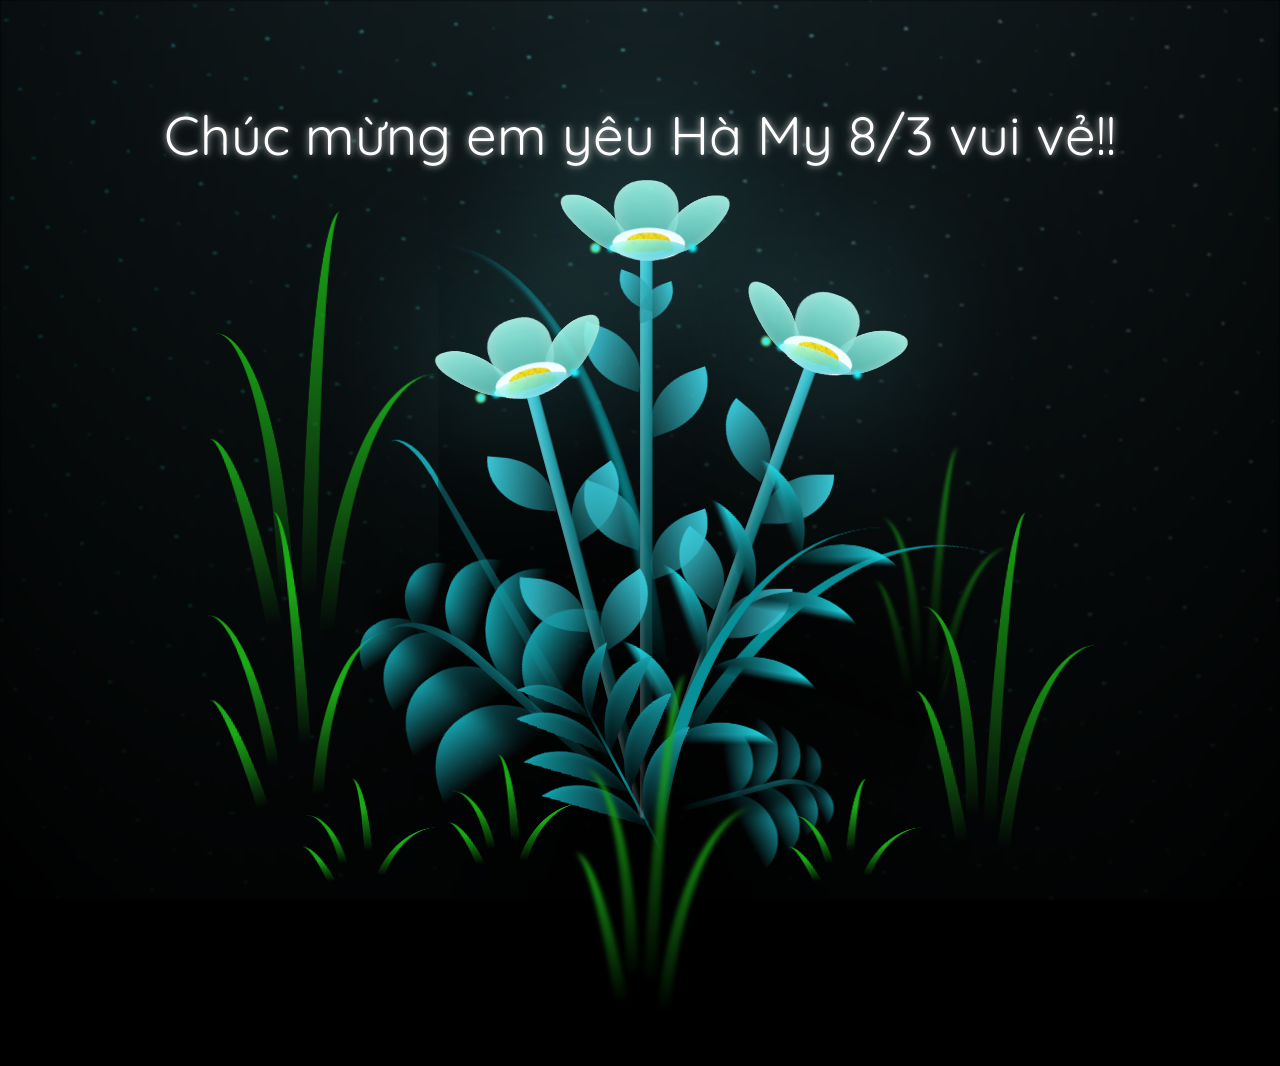
==== commit 4257f924: "cm" ====
--- a/index.html
+++ b/index.html
@@ -9,1039 +9,16 @@
     <link
         href="https://fonts.googleapis.com/css2?family=Cinzel:wght@400..900&family=DM+Serif+Display:ital@0;1&family=Dancing+Script:wght@400..700&family=Playfair+Display:ital,wght@0,400..900;1,400..900&family=Quicksand:wght@300..700&display=swap"
         rel="stylesheet">
-    
+    <link rel="stylesheet" href="style.css">
     <title>8/3</title>
 </head>
 
 <body class="not-loaded" >
    
-   <style>
-
-*,
-*::after,
-*::before {
-  padding: 0;
-  margin: 0;
-  box-sizing: border-box;
-}
-
-:root {
-  --dark-color: #000;
-}
-
-body {
-  display: flex;
-  align-items: flex-end;
-  justify-content: center;
-  min-height: 100vh;
-  background-color: var(--dark-color);
-  overflow: hidden;
-  perspective: 1000px;
-  font-family: "Quicksand", serif;
-  font-optical-sizing: auto;
-}
-
-.text{
-  font-size:  clamp(2rem, 30vw, 3.4rem);
-  width: 100%;
-  text-align: center;
-  color: rgb(254, 254, 254);
-  text-shadow: 0 0 6px rgba(255, 255, 255, 0.6), 
-  0 0 12px rgba(255, 255, 255, 0.3);
-  position: absolute;
-  top: 15%;
-  left: 50%;
-  transform: translate(-50%, -50%);
-  z-index: 1;
-  opacity: 0;
-  animation: fade-text 2s forwards, elegantGlow 2s infinite ease-in-out;
-}
-
-@keyframes elegantGlow {
-  0%, 100% { text-shadow: 0 0 6px rgba(255, 255, 255, 0.6), 0 0 12px rgba(255, 255, 255, 0.207); }
-  50% { text-shadow: 0 0 10px rgba(119, 44, 185, 0.599), 0 0 20px rgba(194, 8, 30, 0.663); }
-}
-
-@keyframes fade-text{
-  50%{
-    opacity: 0;
-  }
-  100%{
-    opacity: 1;
-  }
-}
-
-.night {
-  position: fixed;
-  left: 50%;
-  top: 0;
-  transform: translateX(-50%);
-  width: 100%;
-  height: 100%;
-  filter: blur(0.1vmin);
-  background-image: radial-gradient(ellipse at top, transparent 0%, var(--dark-color)), radial-gradient(ellipse at bottom, var(--dark-color), rgba(145, 233, 255, 0.2)), repeating-linear-gradient(220deg, black 0px, black 19px, transparent 19px, transparent 22px), repeating-linear-gradient(189deg, black 0px, black 19px, transparent 19px, transparent 22px), repeating-linear-gradient(148deg, black 0px, black 19px, transparent 19px, transparent 22px), linear-gradient(90deg, #00fffa, #f0f0f0);
-}
-
-.flowers {
-  position: relative;
-  transform: scale(0.9);
-}
-
-
-.flower {
-  position: absolute;
-  bottom: 10vmin;
-  transform-origin: bottom center;
-  z-index: 10;
-  --fl-speed: 0.8s;
-}
-.flower--1 .flower__line__leaf--1 {
-  animation: blooming-leaf-right var(--fl-speed) 1.6s backwards;
-}
-.flower--1 {
-  animation: moving-flower-1 4s linear infinite;
-}
-.flower--1 .flower__line {
-  height: 70vmin;
-  animation-delay: 0.3s;
-}
-
-
-.flower--1 .flower__line__leaf--2 {
-  animation: blooming-leaf-right var(--fl-speed) 1.4s backwards;
-}
-.flower--1 .flower__line__leaf--3 {
-  animation: blooming-leaf-left var(--fl-speed) 1.2s backwards;
-}
-.flower--1 .flower__line__leaf--4 {
-  animation: blooming-leaf-left var(--fl-speed) 1s backwards;
-}
-.flower--1 .flower__line__leaf--5 {
-  animation: blooming-leaf-right var(--fl-speed) 1.8s backwards;
-}
-.flower--1 .flower__line__leaf--6 {
-  animation: blooming-leaf-left var(--fl-speed) 2s backwards;
-}
-.flower--2 {
-  left: 50%;
-  transform: rotate(20deg);
-  animation: moving-flower-2 4s linear infinite;
-}
-.flower--2 .flower__line {
-  height: 60vmin;
-  animation-delay: 0.6s;
-}
-.flower--2 .flower__line__leaf--1 {
-  animation: blooming-leaf-right var(--fl-speed) 1.9s backwards;
-}
-.flower--2 .flower__line__leaf--2 {
-  animation: blooming-leaf-right var(--fl-speed) 1.7s backwards;
-}
-.flower--2 .flower__line__leaf--3 {
-  animation: blooming-leaf-left var(--fl-speed) 1.5s backwards;
-}
-.flower--2 .flower__line__leaf--4 {
-  animation: blooming-leaf-left var(--fl-speed) 1.3s backwards;
-}
-.flower--3 {
-  left: 50%;
-  transform: rotate(-15deg);
-  animation: moving-flower-3 4s linear infinite;
-}
-.flower--3 .flower__line {
-  animation-delay: 0.9s;
-}
-.flower--3 .flower__line__leaf--1 {
-  animation: blooming-leaf-right var(--fl-speed) 2.5s backwards;
-}
-.flower--3 .flower__line__leaf--2 {
-  animation: blooming-leaf-right var(--fl-speed) 2.3s backwards;
-}
-.flower--3 .flower__line__leaf--3 {
-  animation: blooming-leaf-left var(--fl-speed) 2.1s backwards;
-}
-.flower--3 .flower__line__leaf--4 {
-  animation: blooming-leaf-left var(--fl-speed) 1.9s backwards;
-}
-.flower__leafs {
-  position: relative;
-  animation: blooming-flower 2s backwards;
-}
-.flower__leafs--1 {
-  animation-delay: 1.1s;
-}
-.flower__leafs--2 {
-  animation-delay: 1.4s;
-}
-.flower__leafs--3 {
-  animation-delay: 1.7s;
-}
-.flower__leafs::after {
-  content: "";
-  position: absolute;
-  left: 0;
-  top: 0;
-  transform: translate(-50%, -100%);
-  width: 8vmin;
-  height: 8vmin;
-  background-color: #6bf0ff;
-  filter: blur(10vmin);
-}
-.flower__leaf {
-  position: absolute;
-  bottom: 0;
-  left: 50%;
-  width: 8vmin;
-  height: 11vmin;
-  border-radius: 51% 49% 47% 53%/44% 45% 55% 69%;
-  background-color: #a7ffee;
-  background-image: linear-gradient(to top, #54b8aa, #a7ffee);
-  transform-origin: bottom center;
-  opacity: 0.9;
-  box-shadow: inset 0 0 2vmin rgba(255, 255, 255, 0.5);
-}
-.flower__leaf--1 {
-  transform: translate(-10%, 1%) rotateY(40deg) rotateX(-50deg);
-}
-.flower__leaf--2 {
-  transform: translate(-50%, -4%) rotateX(40deg);
-}
-.flower__leaf--3 {
-  transform: translate(-90%, 0%) rotateY(45deg) rotateX(50deg);
-}
-.flower__leaf--4 {
-  width: 8vmin;
-  height: 8vmin;
-  transform-origin: bottom left;
-  border-radius: 4vmin 10vmin 4vmin 4vmin;
-  transform: translate(0%, 18%) rotateX(70deg) rotate(-43deg);
-  background-image: linear-gradient(to top, #39c6d6, #a7ffee);
-  z-index: 1;
-  opacity: 0.8;
-}
-.flower__white-circle {
-  position: absolute;
-  left: -3.5vmin;
-  top: -3vmin;
-  width: 9vmin;
-  height: 4vmin;
-  border-radius: 50%;
-  background-color: #fff;
-}
-.flower__white-circle::after {
-  content: "";
-  position: absolute;
-  left: 50%;
-  top: 45%;
-  transform: translate(-50%, -50%);
-  width: 60%;
-  height: 60%;
-  border-radius: inherit;
-  background-image: repeating-linear-gradient(135deg, rgba(0, 0, 0, 0.03) 0px, rgba(0, 0, 0, 0.03) 1px, transparent 1px, transparent 12px), repeating-linear-gradient(45deg, rgba(0, 0, 0, 0.03) 0px, rgba(0, 0, 0, 0.03) 1px, transparent 1px, transparent 12px), repeating-linear-gradient(67.5deg, rgba(0, 0, 0, 0.03) 0px, rgba(0, 0, 0, 0.03) 1px, transparent 1px, transparent 12px), repeating-linear-gradient(135deg, rgba(0, 0, 0, 0.03) 0px, rgba(0, 0, 0, 0.03) 1px, transparent 1px, transparent 12px), repeating-linear-gradient(45deg, rgba(0, 0, 0, 0.03) 0px, rgba(0, 0, 0, 0.03) 1px, transparent 1px, transparent 12px), repeating-linear-gradient(112.5deg, rgba(0, 0, 0, 0.03) 0px, rgba(0, 0, 0, 0.03) 1px, transparent 1px, transparent 12px), repeating-linear-gradient(112.5deg, rgba(0, 0, 0, 0.03) 0px, rgba(0, 0, 0, 0.03) 1px, transparent 1px, transparent 12px), repeating-linear-gradient(45deg, rgba(0, 0, 0, 0.03) 0px, rgba(0, 0, 0, 0.03) 1px, transparent 1px, transparent 12px), repeating-linear-gradient(22.5deg, rgba(0, 0, 0, 0.03) 0px, rgba(0, 0, 0, 0.03) 1px, transparent 1px, transparent 12px), repeating-linear-gradient(45deg, rgba(0, 0, 0, 0.03) 0px, rgba(0, 0, 0, 0.03) 1px, transparent 1px, transparent 12px), repeating-linear-gradient(22.5deg, rgba(0, 0, 0, 0.03) 0px, rgba(0, 0, 0, 0.03) 1px, transparent 1px, transparent 12px), repeating-linear-gradient(135deg, rgba(0, 0, 0, 0.03) 0px, rgba(0, 0, 0, 0.03) 1px, transparent 1px, transparent 12px), repeating-linear-gradient(157.5deg, rgba(0, 0, 0, 0.03) 0px, rgba(0, 0, 0, 0.03) 1px, transparent 1px, transparent 12px), repeating-linear-gradient(67.5deg, rgba(0, 0, 0, 0.03) 0px, rgba(0, 0, 0, 0.03) 1px, transparent 1px, transparent 12px), repeating-linear-gradient(67.5deg, rgba(0, 0, 0, 0.03) 0px, rgba(0, 0, 0, 0.03) 1px, transparent 1px, transparent 12px), linear-gradient(90deg, #ffeb12, #ffce00);
-}
-.flower__line {
-  height: 55vmin;
-  width: 1.5vmin;
-  background-image: linear-gradient(to left, rgba(0, 0, 0, 0.2), transparent, rgba(255, 255, 255, 0.2)), linear-gradient(to top, transparent 10%, #14757a, #39c6d6);
-  box-shadow: inset 0 0 2px rgba(0, 0, 0, 0.5);
-  animation: grow-flower-tree 4s backwards;
-}
-.flower__line__leaf {
-  --w: 7vmin;
-  --h: calc(var(--w) + 2vmin);
-  position: absolute;
-  top: 20%;
-  left: 90%;
-  width: var(--w);
-  height: var(--h);
-  border-top-right-radius: var(--h);
-  border-bottom-left-radius: var(--h);
-  background-image: linear-gradient(to top, rgba(20, 117, 122, 0.4), #39c6d6);
-}
-.flower__line__leaf--1 {
-  transform: rotate(70deg) rotateY(30deg);
-}
-.flower__line__leaf--2 {
-  top: 45%;
-  transform: rotate(70deg) rotateY(30deg);
-}
-.flower__line__leaf--3, .flower__line__leaf--4, .flower__line__leaf--6 {
-  border-top-right-radius: 0;
-  border-bottom-left-radius: 0;
-  border-top-left-radius: var(--h);
-  border-bottom-right-radius: var(--h);
-  left: -460%;
-  top: 12%;
-  transform: rotate(-70deg) rotateY(30deg);
-}
-.flower__line__leaf--4 {
-  top: 40%;
-}
-.flower__line__leaf--5 {
-  top: 0;
-  transform-origin: left;
-  transform: rotate(70deg) rotateY(30deg) scale(0.6);
-}
-.flower__line__leaf--6 {
-  top: -2%;
-  left: -450%;
-  transform-origin: right;
-  transform: rotate(-70deg) rotateY(30deg) scale(0.6);
-}
-.flower__light {
-  position: absolute;
-  bottom: 0vmin;
-  width: 1vmin;
-  height: 1vmin;
-  background-color: #fffb00;
-  border-radius: 50%;
-  filter: blur(0.2vmin);
-  animation: light-ans 4s linear infinite backwards;
-}
-.flower__light:nth-child(odd) {
-  background-color: #23f0ff;
-}
-.flower__light--1 {
-  left: -2vmin;
-  animation-delay: 1s;
-}
-.flower__light--2 {
-  left: 3vmin;
-  animation-delay: 0.5s;
-}
-.flower__light--3 {
-  left: -6vmin;
-  animation-delay: 0.3s;
-}
-.flower__light--4 {
-  left: 6vmin;
-  animation-delay: 0.9s;
-}
-.flower__light--5 {
-  left: -1vmin;
-  animation-delay: 1.5s;
-}
-.flower__light--6 {
-  left: -4vmin;
-  animation-delay: 3s;
-}
-.flower__light--7 {
-  left: 3vmin;
-  animation-delay: 2s;
-}
-.flower__light--8 {
-  left: -6vmin;
-  animation-delay: 3.5s;
-}
-.flower__grass {
-  --c: #159faa;
-  --line-w: 1.5vmin;
-  position: absolute;
-  bottom: 12vmin;
-  left: -7vmin;
-  display: flex;
-  flex-direction: column;
-  align-items: flex-end;
-  z-index: 20;
-  transform-origin: bottom center;
-  transform: rotate(-48deg) rotateY(40deg);
-}
-.flower__grass--1 {
-  animation: moving-grass 2s linear infinite;
-}
-.flower__grass--2 {
-  left: 2vmin;
-  bottom: 10vmin;
-  transform: scale(0.5) rotate(75deg) rotateX(10deg) rotateY(-200deg);
-  opacity: 0.8;
-  z-index: 0;
-  animation: moving-grass--2 1.5s linear infinite;
-}
-.flower__grass--top {
-  width: 7vmin;
-  height: 10vmin;
-  border-top-right-radius: 100%;
-  border-right: var(--line-w) solid var(--c);
-  transform-origin: bottom center;
-  transform: rotate(-2deg);
-}
-.flower__grass--bottom {
-  margin-top: -2px;
-  width: var(--line-w);
-  height: 25vmin;
-  background-image: linear-gradient(to top, transparent, var(--c));
-}
-.flower__grass__leaf {
-  --size: 10vmin;
-  position: absolute;
-  width: calc(var(--size) * 2.1);
-  height: var(--size);
-  border-top-left-radius: var(--size);
-  border-top-right-radius: var(--size);
-  background-image: linear-gradient(to top, transparent, transparent 30%, var(--c));
-  z-index: 100;
-}
-.flower__grass__leaf--1 {
-  top: -6%;
-  left: 30%;
-  --size: 6vmin;
-  transform: rotate(-20deg);
-  animation: growing-grass-ans--1 2s 2.6s backwards;
-}
-@keyframes growing-grass-ans--1 {
-  0% {
-    transform-origin: bottom left;
-    transform: rotate(-20deg) scale(0);
-  }
-}
-.flower__grass__leaf--2 {
-  top: -5%;
-  left: -110%;
-  --size: 6vmin;
-  transform: rotate(10deg);
-  animation: growing-grass-ans--2 2s 2.4s linear backwards;
-}
-@keyframes growing-grass-ans--2 {
-  0% {
-    transform-origin: bottom right;
-    transform: rotate(10deg) scale(0);
-  }
-}
-.flower__grass__leaf--3 {
-  top: 5%;
-  left: 60%;
-  --size: 8vmin;
-  transform: rotate(-18deg) rotateX(-20deg);
-  animation: growing-grass-ans--3 2s 2.2s linear backwards;
-}
-@keyframes growing-grass-ans--3 {
-  0% {
-    transform-origin: bottom left;
-    transform: rotate(-18deg) rotateX(-20deg) scale(0);
-  }
-}
-.flower__grass__leaf--4 {
-  top: 6%;
-  left: -135%;
-  --size: 8vmin;
-  transform: rotate(2deg);
-  animation: growing-grass-ans--4 2s 2s linear backwards;
-}
-@keyframes growing-grass-ans--4 {
-  0% {
-    transform-origin: bottom right;
-    transform: rotate(2deg) scale(0);
-  }
-}
-.flower__grass__leaf--5 {
-  top: 20%;
-  left: 60%;
-  --size: 10vmin;
-  transform: rotate(-24deg) rotateX(-20deg);
-  animation: growing-grass-ans--5 2s 1.8s linear backwards;
-}
-@keyframes growing-grass-ans--5 {
-  0% {
-    transform-origin: bottom left;
-    transform: rotate(-24deg) rotateX(-20deg) scale(0);
-  }
-}
-.flower__grass__leaf--6 {
-  top: 22%;
-  left: -180%;
-  --size: 10vmin;
-  transform: rotate(10deg);
-  animation: growing-grass-ans--6 2s 1.6s linear backwards;
-}
-@keyframes growing-grass-ans--6 {
-  0% {
-    transform-origin: bottom right;
-    transform: rotate(10deg) scale(0);
-  }
-}
-.flower__grass__leaf--7 {
-  top: 39%;
-  left: 70%;
-  --size: 10vmin;
-  transform: rotate(-10deg);
-  animation: growing-grass-ans--7 2s 1.4s linear backwards;
-}
-@keyframes growing-grass-ans--7 {
-  0% {
-    transform-origin: bottom left;
-    transform: rotate(-10deg) scale(0);
-  }
-}
-.flower__grass__leaf--8 {
-  top: 40%;
-  left: -215%;
-  --size: 11vmin;
-  transform: rotate(10deg);
-  animation: growing-grass-ans--8 2s 1.2s linear backwards;
-}
-@keyframes growing-grass-ans--8 {
-  0% {
-    transform-origin: bottom right;
-    transform: rotate(10deg) scale(0);
-  }
-}
-.flower__grass__overlay {
-  position: absolute;
-  top: -10%;
-  right: 0%;
-  width: 100%;
-  height: 100%;
-  background-color: rgba(0, 0, 0, 0.6);
-  filter: blur(1.5vmin);
-  z-index: 100;
-}
-.flower__g-long {
-  --w: 2vmin;
-  --h: 6vmin;
-  --c: #159faa;
-  position: absolute;
-  bottom: 10vmin;
-  left: -3vmin;
-  transform-origin: bottom center;
-  transform: rotate(-30deg) rotateY(-20deg);
-  display: flex;
-  flex-direction: column;
-  align-items: flex-end;
-  animation: flower-g-long-ans 3s linear infinite;
-}
-@keyframes flower-g-long-ans {
-  0%, 100% {
-    transform: rotate(-30deg) rotateY(-20deg);
-  }
-  50% {
-    transform: rotate(-32deg) rotateY(-20deg);
-  }
-}
-.flower__g-long__top {
-  top: calc(var(--h) * -1);
-  width: calc(var(--w) + 1vmin);
-  height: var(--h);
-  border-top-right-radius: 100%;
-  border-right: 0.7vmin solid var(--c);
-  transform: translate(-0.7vmin, 1vmin);
-}
-.flower__g-long__bottom {
-  width: var(--w);
-  height: 50vmin;
-  transform-origin: bottom center;
-  background-image: linear-gradient(to top, transparent 30%, var(--c));
-  box-shadow: inset 0 0 2px rgba(0, 0, 0, 0.5);
-  clip-path: polygon(35% 0, 65% 1%, 100% 100%, 0% 100%);
-}
-.flower__g-right {
-  position: absolute;
-  bottom: 6vmin;
-  left: -2vmin;
-  transform-origin: bottom left;
-  transform: rotate(20deg);
-}
-.flower__g-right .leaf {
-  width: 30vmin;
-  height: 50vmin;
-  border-top-left-radius: 100%;
-  border-left: 2vmin solid #079097;
-  background-image: linear-gradient(to bottom, transparent, var(--dark-color) 60%);
-  -webkit-mask-image: linear-gradient(to top, transparent 30%, #079097 60%);
-}
-.flower__g-right--1 {
-  animation: flower-g-right-ans 2.5s linear infinite;
-}
-.flower__g-right--2 {
-  left: 5vmin;
-  transform: rotateY(-180deg);
-  animation: flower-g-right-ans--2 3s linear infinite;
-}
-.flower__g-right--2 .leaf {
-  height: 75vmin;
-  filter: blur(0.3vmin);
-  opacity: 0.8;
-}
-@keyframes flower-g-right-ans {
-  0%, 100% {
-    transform: rotate(20deg);
-  }
-  50% {
-    transform: rotate(24deg) rotateX(-20deg);
-  }
-}
-@keyframes flower-g-right-ans--2 {
-  0%, 100% {
-    transform: rotateY(-180deg) rotate(0deg) rotateX(-20deg);
-  }
-  50% {
-    transform: rotateY(-180deg) rotate(6deg) rotateX(-20deg);
-  }
-}
-.flower__g-front {
-  position: absolute;
-  bottom: 6vmin;
-  left: 2.5vmin;
-  z-index: 100;
-  transform-origin: bottom center;
-  transform: rotate(-28deg) rotateY(30deg) scale(1.04);
-  animation: flower__g-front-ans 2s linear infinite;
-}
-@keyframes flower__g-front-ans {
-  0%, 100% {
-    transform: rotate(-28deg) rotateY(30deg) scale(1.04);
-  }
-  50% {
-    transform: rotate(-35deg) rotateY(40deg) scale(1.04);
-  }
-}
-.flower__g-front__line {
-  width: 0.3vmin;
-  height: 20vmin;
-  background-image: linear-gradient(to top, transparent, #079097, transparent 100%);
-  position: relative;
-}
-.flower__g-front__leaf-wrapper {
-  position: absolute;
-  top: 0;
-  left: 0;
-  transform-origin: bottom left;
-  transform: rotate(10deg);
-}
-.flower__g-front__leaf-wrapper:nth-child(even) {
-  left: 0vmin;
-  transform: rotateY(-180deg) rotate(5deg);
-  animation: flower__g-front__leaf-left-ans 1s ease-in backwards;
-}
-.flower__g-front__leaf-wrapper:nth-child(odd) {
-  animation: flower__g-front__leaf-ans 1s ease-in backwards;
-}
-.flower__g-front__leaf-wrapper--1 {
-  top: -8vmin;
-  transform: scale(0.7);
-  animation: flower__g-front__leaf-ans 1s 5.5s ease-in backwards !important;
-}
-.flower__g-front__leaf-wrapper--2 {
-  top: -8vmin;
-  transform: rotateY(-180deg) scale(0.7) !important;
-  animation: flower__g-front__leaf-left-ans-2 1s 4.6s ease-in backwards !important;
-}
-.flower__g-front__leaf-wrapper--3 {
-  top: -3vmin;
-  animation: flower__g-front__leaf-ans 1s 4.6s ease-in backwards;
-}
-.flower__g-front__leaf-wrapper--4 {
-  top: -3vmin;
-  transform: rotateY(-180deg) scale(0.9) !important;
-  animation: flower__g-front__leaf-left-ans-2 1s 4.6s ease-in backwards !important;
-}
-@keyframes flower__g-front__leaf-left-ans-2 {
-  0% {
-    transform: rotateY(-180deg) scale(0);
-  }
-}
-.flower__g-front__leaf-wrapper--5, .flower__g-front__leaf-wrapper--6 {
-  top: 2vmin;
-}
-.flower__g-front__leaf-wrapper--7, .flower__g-front__leaf-wrapper--8 {
-  top: 6.5vmin;
-}
-.flower__g-front__leaf-wrapper--2 {
-  animation-delay: 5.2s !important;
-}
-.flower__g-front__leaf-wrapper--3 {
-  animation-delay: 4.9s !important;
-}
-.flower__g-front__leaf-wrapper--5 {
-  animation-delay: 4.3s !important;
-}
-.flower__g-front__leaf-wrapper--6 {
-  animation-delay: 4.1s !important;
-}
-.flower__g-front__leaf-wrapper--7 {
-  animation-delay: 3.8s !important;
-}
-.flower__g-front__leaf-wrapper--8 {
-  animation-delay: 3.5s !important;
-}
-@keyframes flower__g-front__leaf-ans {
-  0% {
-    transform: rotate(10deg) scale(0);
-  }
-}
-@keyframes flower__g-front__leaf-left-ans {
-  0% {
-    transform: rotateY(-180deg) rotate(5deg) scale(0);
-  }
-}
-.flower__g-front__leaf {
-  width: 10vmin;
-  height: 10vmin;
-  border-radius: 100% 0% 0% 100%/100% 100% 0% 0%;
-  box-shadow: inset 0 2px 1vmin rgba(44, 238, 252, 0.2);
-  background-image: linear-gradient(to bottom left, transparent, var(--dark-color)), linear-gradient(to bottom right, #159faa 50%, transparent 50%, transparent);
-  -webkit-mask-image: linear-gradient(to bottom right, #159faa 50%, transparent 50%, transparent);
-  mask-image: linear-gradient(to bottom right, #159faa 50%, transparent 50%, transparent);
-}
-.flower__g-fr {
-  position: absolute;
-  bottom: -4vmin;
-  left: vmin;
-  transform-origin: bottom left;
-  z-index: 10;
-  animation: flower__g-fr-ans 2s linear infinite;
-}
-@keyframes flower__g-fr-ans {
-  0%, 100% {
-    transform: rotate(2deg);
-  }
-  50% {
-    transform: rotate(4deg);
-  }
-}
-.flower__g-fr .leaf {
-  width: 30vmin;
-  height: 50vmin;
-  border-top-left-radius: 100%;
-  border-left: 2vmin solid #079097;
-  -webkit-mask-image: linear-gradient(to top, transparent 25%, #079097 50%);
-  position: relative;
-  z-index: 1;
-}
-.flower__g-fr__leaf {
-  position: absolute;
-  top: 0;
-  left: 0;
-  width: 10vmin;
-  height: 10vmin;
-  border-radius: 100% 0% 0% 100%/100% 100% 0% 0%;
-  box-shadow: inset 0 2px 1vmin rgba(44, 238, 252, 0.2);
-  background-image: linear-gradient(to bottom left, transparent, var(--dark-color) 98%), linear-gradient(to bottom right, #23f0ff 45%, transparent 50%, transparent);
-  -webkit-mask-image: linear-gradient(135deg, #159faa 40%, transparent 50%, transparent);
-}
-.flower__g-fr__leaf--1 {
-  left: 20vmin;
-  transform: rotate(45deg);
-  animation: flower__g-fr-leaft-ans-1 0.5s 5.2s linear backwards;
-}
-@keyframes flower__g-fr-leaft-ans-1 {
-  0% {
-    transform-origin: left;
-    transform: rotate(45deg) scale(0);
-  }
-}
-.flower__g-fr__leaf--2 {
-  left: 12vmin;
-  top: -7vmin;
-  transform: rotate(25deg) rotateY(-180deg);
-  animation: flower__g-fr-leaft-ans-6 0.5s 5s linear backwards;
-}
-.flower__g-fr__leaf--3 {
-  left: 15vmin;
-  top: 6vmin;
-  transform: rotate(55deg);
-  animation: flower__g-fr-leaft-ans-5 0.5s 4.8s linear backwards;
-}
-.flower__g-fr__leaf--4 {
-  left: 6vmin;
-  top: -2vmin;
-  transform: rotate(25deg) rotateY(-180deg);
-  animation: flower__g-fr-leaft-ans-6 0.5s 4.6s linear backwards;
-}
-.flower__g-fr__leaf--5 {
-  left: 10vmin;
-  top: 14vmin;
-  transform: rotate(55deg);
-  animation: flower__g-fr-leaft-ans-5 0.5s 4.4s linear backwards;
-}
-@keyframes flower__g-fr-leaft-ans-5 {
-  0% {
-    transform-origin: left;
-    transform: rotate(55deg) scale(0);
-  }
-}
-.flower__g-fr__leaf--6 {
-  left: 0vmin;
-  top: 6vmin;
-  transform: rotate(25deg) rotateY(-180deg);
-  animation: flower__g-fr-leaft-ans-6 0.5s 4.2s linear backwards;
-}
-@keyframes flower__g-fr-leaft-ans-6 {
-  0% {
-    transform-origin: right;
-    transform: rotate(25deg) rotateY(-180deg) scale(0);
-  }
-}
-.flower__g-fr__leaf--7 {
-  left: 5vmin;
-  top: 22vmin;
-  transform: rotate(45deg);
-  animation: flower__g-fr-leaft-ans-7 0.5s 4s linear backwards;
-}
-@keyframes flower__g-fr-leaft-ans-7 {
-  0% {
-    transform-origin: left;
-    transform: rotate(45deg) scale(0);
-  }
-}
-.flower__g-fr__leaf--8 {
-  left: -4vmin;
-  top: 15vmin;
-  transform: rotate(15deg) rotateY(-180deg);
-  animation: flower__g-fr-leaft-ans-8 0.5s 3.8s linear backwards;
-}
-@keyframes flower__g-fr-leaft-ans-8 {
-  0% {
-    transform-origin: right;
-    transform: rotate(15deg) rotateY(-180deg) scale(0);
-  }
-}
-
-.long-g {
-  position: absolute;
-  bottom: 25vmin;
-  left: -42vmin;
-  transform-origin: bottom left;
-}
-.long-g--1 {
-  bottom: 0vmin;
-  transform: scale(0.8) rotate(-5deg);
-}
-.long-g--1 .leaf {
-  -webkit-mask-image: linear-gradient(to top, transparent 40%, #079097 80%) !important;
-}
-.long-g--1 .leaf--1 {
-  --w: 5vmin;
-  --h: 60vmin;
-  left: -2vmin;
-  transform: rotate(3deg) rotateY(-180deg);
-}
-.long-g--2, .long-g--3 {
-  bottom: -3vmin;
-  left: -35vmin;
-  transform-origin: center;
-  transform: scale(0.6) rotateX(60deg);
-}
-.long-g--2 .leaf, .long-g--3 .leaf {
-  -webkit-mask-image: linear-gradient(to top, transparent 50%, #079097 80%) !important;
-}
-.long-g--2 .leaf--1, .long-g--3 .leaf--1 {
-  left: -1vmin;
-  transform: rotateY(-180deg);
-}
-.long-g--3 {
-  left: -17vmin;
-  bottom: 0vmin;
-}
-.long-g--3 .leaf {
-  -webkit-mask-image: linear-gradient(to top, transparent 40%, #079097 80%) !important;
-}
-.long-g--4 {
-  left: 25vmin;
-  bottom: -3vmin;
-  transform-origin: center;
-  transform: scale(0.6) rotateX(60deg);
-}
-.long-g--4 .leaf {
-  -webkit-mask-image: linear-gradient(to top, transparent 50%, #079097 80%) !important;
-}
-.long-g--5 {
-  left: 42vmin;
-  bottom: 0vmin;
-  transform: scale(0.8) rotate(2deg);
-}
-.long-g--6 {
-  left: 0vmin;
-  bottom: -20vmin;
-  z-index: 100;
-  filter: blur(0.3vmin);
-  transform: scale(0.8) rotate(2deg);
-}
-.long-g--7 {
-  left: 35vmin;
-  bottom: 20vmin;
-  z-index: -1;
-  filter: blur(0.3vmin);
-  transform: scale(0.6) rotate(2deg);
-  opacity: 0.7;
-}
-.long-g .leaf {
-  --w: 15vmin;
-  --h: 40vmin;
-  --c: #1aaa15;
-  position: absolute;
-  bottom: 0;
-  width: var(--w);
-  height: var(--h);
-  border-top-left-radius: 100%;
-  border-left: 2vmin solid var(--c);
-  -webkit-mask-image: linear-gradient(to top, transparent 20%, var(--dark-color));
-  transform-origin: bottom center;
-}
-.long-g .leaf--0 {
-  left: 2vmin;
-  animation: leaf-ans-1 4s linear infinite;
-}
-.long-g .leaf--1 {
-  --w: 5vmin;
-  --h: 60vmin;
-  animation: leaf-ans-1 4s linear infinite;
-}
-.long-g .leaf--2 {
-  --w: 10vmin;
-  --h: 40vmin;
-  left: -0.5vmin;
-  bottom: 5vmin;
-  transform-origin: bottom left;
-  transform: rotateY(-180deg);
-  animation: leaf-ans-2 3s linear infinite;
-}
-.long-g .leaf--3 {
-  --w: 5vmin;
-  --h: 30vmin;
-  left: -1vmin;
-  bottom: 3.2vmin;
-  transform-origin: bottom left;
-  transform: rotate(-10deg) rotateY(-180deg);
-  animation: leaf-ans-3 3s linear infinite;
-}
-
-@keyframes leaf-ans-1 {
-  0%, 100% {
-    transform: rotate(-5deg) scale(1);
-  }
-  50% {
-    transform: rotate(5deg) scale(1.1);
-  }
-}
-@keyframes leaf-ans-2 {
-  0%, 100% {
-    transform: rotateY(-180deg) rotate(5deg);
-  }
-  50% {
-    transform: rotateY(-180deg) rotate(0deg) scale(1.1);
-  }
-}
-@keyframes leaf-ans-3 {
-  0%, 100% {
-    transform: rotate(-10deg) rotateY(-180deg);
-  }
-  50% {
-    transform: rotate(-20deg) rotateY(-180deg);
-  }
-}
-.grow-ans {
-  animation: grow-ans 2s var(--d) backwards;
-}
-
-@keyframes grow-ans {
-  0% {
-    transform: scale(0);
-    opacity: 0;
-  }
-}
-@keyframes light-ans {
-  0% {
-    opacity: 0;
-    transform: translateY(0vmin);
-  }
-  25% {
-    opacity: 1;
-    transform: translateY(-5vmin) translateX(-2vmin);
-  }
-  50% {
-    opacity: 1;
-    transform: translateY(-15vmin) translateX(2vmin);
-    filter: blur(0.2vmin);
-  }
-  75% {
-    transform: translateY(-20vmin) translateX(-2vmin);
-    filter: blur(0.2vmin);
-  }
-  100% {
-    transform: translateY(-30vmin);
-    opacity: 0;
-    filter: blur(1vmin);
-  }
-}
-@keyframes moving-flower-1 {
-  0%, 100% {
-    transform: rotate(2deg);
-  }
-  50% {
-    transform: rotate(-2deg);
-  }
-}
-@keyframes moving-flower-2 {
-  0%, 100% {
-    transform: rotate(18deg);
-  }
-  50% {
-    transform: rotate(14deg);
-  }
-}
-@keyframes moving-flower-3 {
-  0%, 100% {
-    transform: rotate(-18deg);
-  }
-  50% {
-    transform: rotate(-20deg) rotateY(-10deg);
-  }
-}
-@keyframes blooming-leaf-right {
-  0% {
-    transform-origin: left;
-    transform: rotate(70deg) rotateY(30deg) scale(0);
-  }
-}
-@keyframes blooming-leaf-left {
-  0% {
-    transform-origin: right;
-    transform: rotate(-70deg) rotateY(30deg) scale(0);
-  }
-}
-@keyframes grow-flower-tree {
-  0% {
-    height: 0;
-    border-radius: 1vmin;
-  }
-}
-@keyframes blooming-flower {
-  0% {
-    transform: scale(0);
-  }
-}
-@keyframes moving-grass {
-  0%, 100% {
-    transform: rotate(-48deg) rotateY(40deg);
-  }
-  50% {
-    transform: rotate(-50deg) rotateY(40deg);
-  }
-}
-@keyframes moving-grass--2 {
-  0%, 100% {
-    transform: scale(0.5) rotate(75deg) rotateX(10deg) rotateY(-200deg);
-  }
-  50% {
-    transform: scale(0.5) rotate(79deg) rotateX(10deg) rotateY(-200deg);
-  }
-}
-.growing-grass {
-  animation: growing-grass-ans 1s 2s backwards;
-}
-
-@keyframes growing-grass-ans {
-  0% {
-    transform: scale(0);
-  }
-}
-.not-loaded * {
-  animation-play-state: paused !important;
-}
-   </style>
+
 
     <!-- Rewrite by harvey -->
-    <p class="text">Chúc em yêu Hà My 8/3 vui vẻ!! he he</p>
+    <p class="text">Chúc mừng em yêu Hà My 8/3 vui vẻ!!</p>
     <div class="night"></div>
     <div class="flowers">
         <div class="flower flower--1">
--- a/style.css
+++ b/style.css
@@ -0,0 +1,1024 @@
+
+
+*,
+*::after,
+*::before {
+  padding: 0;
+  margin: 0;
+  box-sizing: border-box;
+}
+
+:root {
+  --dark-color: #000;
+}
+
+body {
+  display: flex;
+  align-items: flex-end;
+  justify-content: center;
+  min-height: 100vh;
+  background-color: var(--dark-color);
+  overflow: hidden;
+  perspective: 1000px;
+  font-family: "Quicksand", serif;
+  font-optical-sizing: auto;
+}
+
+.text{
+  font-size:  clamp(2rem, 30vw, 3.4rem);
+  width: 100%;
+  text-align: center;
+  color: rgb(254, 254, 254);
+  text-shadow: 0 0 6px rgba(255, 255, 255, 0.6), 
+  0 0 12px rgba(255, 255, 255, 0.3);
+  position: absolute;
+  top: 15%;
+  left: 50%;
+  transform: translate(-50%, -50%);
+  z-index: 1;
+  opacity: 0;
+  animation: fade-text 2s forwards, elegantGlow 2s infinite ease-in-out;
+}
+
+@keyframes elegantGlow {
+  0%, 100% { text-shadow: 0 0 6px rgba(255, 255, 255, 0.6), 0 0 12px rgba(255, 255, 255, 0.207); }
+  50% { text-shadow: 0 0 10px rgba(119, 44, 185, 0.599), 0 0 20px rgba(194, 8, 30, 0.663); }
+}
+
+@keyframes fade-text{
+  50%{
+    opacity: 0;
+  }
+  100%{
+    opacity: 1;
+  }
+}
+
+.night {
+  position: fixed;
+  left: 50%;
+  top: 0;
+  transform: translateX(-50%);
+  width: 100%;
+  height: 100%;
+  filter: blur(0.1vmin);
+  background-image: radial-gradient(ellipse at top, transparent 0%, var(--dark-color)), radial-gradient(ellipse at bottom, var(--dark-color), rgba(145, 233, 255, 0.2)), repeating-linear-gradient(220deg, black 0px, black 19px, transparent 19px, transparent 22px), repeating-linear-gradient(189deg, black 0px, black 19px, transparent 19px, transparent 22px), repeating-linear-gradient(148deg, black 0px, black 19px, transparent 19px, transparent 22px), linear-gradient(90deg, #00fffa, #f0f0f0);
+}
+
+.flowers {
+  position: relative;
+  transform: scale(0.9);
+}
+
+
+.flower {
+  position: absolute;
+  bottom: 10vmin;
+  transform-origin: bottom center;
+  z-index: 10;
+  --fl-speed: 0.8s;
+}
+.flower--1 .flower__line__leaf--1 {
+  animation: blooming-leaf-right var(--fl-speed) 1.6s backwards;
+}
+.flower--1 {
+  animation: moving-flower-1 4s linear infinite;
+}
+.flower--1 .flower__line {
+  height: 70vmin;
+  animation-delay: 0.3s;
+}
+
+
+.flower--1 .flower__line__leaf--2 {
+  animation: blooming-leaf-right var(--fl-speed) 1.4s backwards;
+}
+.flower--1 .flower__line__leaf--3 {
+  animation: blooming-leaf-left var(--fl-speed) 1.2s backwards;
+}
+.flower--1 .flower__line__leaf--4 {
+  animation: blooming-leaf-left var(--fl-speed) 1s backwards;
+}
+.flower--1 .flower__line__leaf--5 {
+  animation: blooming-leaf-right var(--fl-speed) 1.8s backwards;
+}
+.flower--1 .flower__line__leaf--6 {
+  animation: blooming-leaf-left var(--fl-speed) 2s backwards;
+}
+.flower--2 {
+  left: 50%;
+  transform: rotate(20deg);
+  animation: moving-flower-2 4s linear infinite;
+}
+.flower--2 .flower__line {
+  height: 60vmin;
+  animation-delay: 0.6s;
+}
+.flower--2 .flower__line__leaf--1 {
+  animation: blooming-leaf-right var(--fl-speed) 1.9s backwards;
+}
+.flower--2 .flower__line__leaf--2 {
+  animation: blooming-leaf-right var(--fl-speed) 1.7s backwards;
+}
+.flower--2 .flower__line__leaf--3 {
+  animation: blooming-leaf-left var(--fl-speed) 1.5s backwards;
+}
+.flower--2 .flower__line__leaf--4 {
+  animation: blooming-leaf-left var(--fl-speed) 1.3s backwards;
+}
+.flower--3 {
+  left: 50%;
+  transform: rotate(-15deg);
+  animation: moving-flower-3 4s linear infinite;
+}
+.flower--3 .flower__line {
+  animation-delay: 0.9s;
+}
+.flower--3 .flower__line__leaf--1 {
+  animation: blooming-leaf-right var(--fl-speed) 2.5s backwards;
+}
+.flower--3 .flower__line__leaf--2 {
+  animation: blooming-leaf-right var(--fl-speed) 2.3s backwards;
+}
+.flower--3 .flower__line__leaf--3 {
+  animation: blooming-leaf-left var(--fl-speed) 2.1s backwards;
+}
+.flower--3 .flower__line__leaf--4 {
+  animation: blooming-leaf-left var(--fl-speed) 1.9s backwards;
+}
+.flower__leafs {
+  position: relative;
+  animation: blooming-flower 2s backwards;
+}
+.flower__leafs--1 {
+  animation-delay: 1.1s;
+}
+.flower__leafs--2 {
+  animation-delay: 1.4s;
+}
+.flower__leafs--3 {
+  animation-delay: 1.7s;
+}
+.flower__leafs::after {
+  content: "";
+  position: absolute;
+  left: 0;
+  top: 0;
+  transform: translate(-50%, -100%);
+  width: 8vmin;
+  height: 8vmin;
+  background-color: #6bf0ff;
+  filter: blur(10vmin);
+}
+.flower__leaf {
+  position: absolute;
+  bottom: 0;
+  left: 50%;
+  width: 8vmin;
+  height: 11vmin;
+  border-radius: 51% 49% 47% 53%/44% 45% 55% 69%;
+  background-color: #a7ffee;
+  background-image: linear-gradient(to top, #54b8aa, #a7ffee);
+  transform-origin: bottom center;
+  opacity: 0.9;
+  box-shadow: inset 0 0 2vmin rgba(255, 255, 255, 0.5);
+}
+.flower__leaf--1 {
+  transform: translate(-10%, 1%) rotateY(40deg) rotateX(-50deg);
+}
+.flower__leaf--2 {
+  transform: translate(-50%, -4%) rotateX(40deg);
+}
+.flower__leaf--3 {
+  transform: translate(-90%, 0%) rotateY(45deg) rotateX(50deg);
+}
+.flower__leaf--4 {
+  width: 8vmin;
+  height: 8vmin;
+  transform-origin: bottom left;
+  border-radius: 4vmin 10vmin 4vmin 4vmin;
+  transform: translate(0%, 18%) rotateX(70deg) rotate(-43deg);
+  background-image: linear-gradient(to top, #39c6d6, #a7ffee);
+  z-index: 1;
+  opacity: 0.8;
+}
+.flower__white-circle {
+  position: absolute;
+  left: -3.5vmin;
+  top: -3vmin;
+  width: 9vmin;
+  height: 4vmin;
+  border-radius: 50%;
+  background-color: #fff;
+}
+.flower__white-circle::after {
+  content: "";
+  position: absolute;
+  left: 50%;
+  top: 45%;
+  transform: translate(-50%, -50%);
+  width: 60%;
+  height: 60%;
+  border-radius: inherit;
+  background-image: repeating-linear-gradient(135deg, rgba(0, 0, 0, 0.03) 0px, rgba(0, 0, 0, 0.03) 1px, transparent 1px, transparent 12px), repeating-linear-gradient(45deg, rgba(0, 0, 0, 0.03) 0px, rgba(0, 0, 0, 0.03) 1px, transparent 1px, transparent 12px), repeating-linear-gradient(67.5deg, rgba(0, 0, 0, 0.03) 0px, rgba(0, 0, 0, 0.03) 1px, transparent 1px, transparent 12px), repeating-linear-gradient(135deg, rgba(0, 0, 0, 0.03) 0px, rgba(0, 0, 0, 0.03) 1px, transparent 1px, transparent 12px), repeating-linear-gradient(45deg, rgba(0, 0, 0, 0.03) 0px, rgba(0, 0, 0, 0.03) 1px, transparent 1px, transparent 12px), repeating-linear-gradient(112.5deg, rgba(0, 0, 0, 0.03) 0px, rgba(0, 0, 0, 0.03) 1px, transparent 1px, transparent 12px), repeating-linear-gradient(112.5deg, rgba(0, 0, 0, 0.03) 0px, rgba(0, 0, 0, 0.03) 1px, transparent 1px, transparent 12px), repeating-linear-gradient(45deg, rgba(0, 0, 0, 0.03) 0px, rgba(0, 0, 0, 0.03) 1px, transparent 1px, transparent 12px), repeating-linear-gradient(22.5deg, rgba(0, 0, 0, 0.03) 0px, rgba(0, 0, 0, 0.03) 1px, transparent 1px, transparent 12px), repeating-linear-gradient(45deg, rgba(0, 0, 0, 0.03) 0px, rgba(0, 0, 0, 0.03) 1px, transparent 1px, transparent 12px), repeating-linear-gradient(22.5deg, rgba(0, 0, 0, 0.03) 0px, rgba(0, 0, 0, 0.03) 1px, transparent 1px, transparent 12px), repeating-linear-gradient(135deg, rgba(0, 0, 0, 0.03) 0px, rgba(0, 0, 0, 0.03) 1px, transparent 1px, transparent 12px), repeating-linear-gradient(157.5deg, rgba(0, 0, 0, 0.03) 0px, rgba(0, 0, 0, 0.03) 1px, transparent 1px, transparent 12px), repeating-linear-gradient(67.5deg, rgba(0, 0, 0, 0.03) 0px, rgba(0, 0, 0, 0.03) 1px, transparent 1px, transparent 12px), repeating-linear-gradient(67.5deg, rgba(0, 0, 0, 0.03) 0px, rgba(0, 0, 0, 0.03) 1px, transparent 1px, transparent 12px), linear-gradient(90deg, #ffeb12, #ffce00);
+}
+.flower__line {
+  height: 55vmin;
+  width: 1.5vmin;
+  background-image: linear-gradient(to left, rgba(0, 0, 0, 0.2), transparent, rgba(255, 255, 255, 0.2)), linear-gradient(to top, transparent 10%, #14757a, #39c6d6);
+  box-shadow: inset 0 0 2px rgba(0, 0, 0, 0.5);
+  animation: grow-flower-tree 4s backwards;
+}
+.flower__line__leaf {
+  --w: 7vmin;
+  --h: calc(var(--w) + 2vmin);
+  position: absolute;
+  top: 20%;
+  left: 90%;
+  width: var(--w);
+  height: var(--h);
+  border-top-right-radius: var(--h);
+  border-bottom-left-radius: var(--h);
+  background-image: linear-gradient(to top, rgba(20, 117, 122, 0.4), #39c6d6);
+}
+.flower__line__leaf--1 {
+  transform: rotate(70deg) rotateY(30deg);
+}
+.flower__line__leaf--2 {
+  top: 45%;
+  transform: rotate(70deg) rotateY(30deg);
+}
+.flower__line__leaf--3, .flower__line__leaf--4, .flower__line__leaf--6 {
+  border-top-right-radius: 0;
+  border-bottom-left-radius: 0;
+  border-top-left-radius: var(--h);
+  border-bottom-right-radius: var(--h);
+  left: -460%;
+  top: 12%;
+  transform: rotate(-70deg) rotateY(30deg);
+}
+.flower__line__leaf--4 {
+  top: 40%;
+}
+.flower__line__leaf--5 {
+  top: 0;
+  transform-origin: left;
+  transform: rotate(70deg) rotateY(30deg) scale(0.6);
+}
+.flower__line__leaf--6 {
+  top: -2%;
+  left: -450%;
+  transform-origin: right;
+  transform: rotate(-70deg) rotateY(30deg) scale(0.6);
+}
+.flower__light {
+  position: absolute;
+  bottom: 0vmin;
+  width: 1vmin;
+  height: 1vmin;
+  background-color: #fffb00;
+  border-radius: 50%;
+  filter: blur(0.2vmin);
+  animation: light-ans 4s linear infinite backwards;
+}
+.flower__light:nth-child(odd) {
+  background-color: #23f0ff;
+}
+.flower__light--1 {
+  left: -2vmin;
+  animation-delay: 1s;
+}
+.flower__light--2 {
+  left: 3vmin;
+  animation-delay: 0.5s;
+}
+.flower__light--3 {
+  left: -6vmin;
+  animation-delay: 0.3s;
+}
+.flower__light--4 {
+  left: 6vmin;
+  animation-delay: 0.9s;
+}
+.flower__light--5 {
+  left: -1vmin;
+  animation-delay: 1.5s;
+}
+.flower__light--6 {
+  left: -4vmin;
+  animation-delay: 3s;
+}
+.flower__light--7 {
+  left: 3vmin;
+  animation-delay: 2s;
+}
+.flower__light--8 {
+  left: -6vmin;
+  animation-delay: 3.5s;
+}
+.flower__grass {
+  --c: #159faa;
+  --line-w: 1.5vmin;
+  position: absolute;
+  bottom: 12vmin;
+  left: -7vmin;
+  display: flex;
+  flex-direction: column;
+  align-items: flex-end;
+  z-index: 20;
+  transform-origin: bottom center;
+  transform: rotate(-48deg) rotateY(40deg);
+}
+.flower__grass--1 {
+  animation: moving-grass 2s linear infinite;
+}
+.flower__grass--2 {
+  left: 2vmin;
+  bottom: 10vmin;
+  transform: scale(0.5) rotate(75deg) rotateX(10deg) rotateY(-200deg);
+  opacity: 0.8;
+  z-index: 0;
+  animation: moving-grass--2 1.5s linear infinite;
+}
+.flower__grass--top {
+  width: 7vmin;
+  height: 10vmin;
+  border-top-right-radius: 100%;
+  border-right: var(--line-w) solid var(--c);
+  transform-origin: bottom center;
+  transform: rotate(-2deg);
+}
+.flower__grass--bottom {
+  margin-top: -2px;
+  width: var(--line-w);
+  height: 25vmin;
+  background-image: linear-gradient(to top, transparent, var(--c));
+}
+.flower__grass__leaf {
+  --size: 10vmin;
+  position: absolute;
+  width: calc(var(--size) * 2.1);
+  height: var(--size);
+  border-top-left-radius: var(--size);
+  border-top-right-radius: var(--size);
+  background-image: linear-gradient(to top, transparent, transparent 30%, var(--c));
+  z-index: 100;
+}
+.flower__grass__leaf--1 {
+  top: -6%;
+  left: 30%;
+  --size: 6vmin;
+  transform: rotate(-20deg);
+  animation: growing-grass-ans--1 2s 2.6s backwards;
+}
+@keyframes growing-grass-ans--1 {
+  0% {
+    transform-origin: bottom left;
+    transform: rotate(-20deg) scale(0);
+  }
+}
+.flower__grass__leaf--2 {
+  top: -5%;
+  left: -110%;
+  --size: 6vmin;
+  transform: rotate(10deg);
+  animation: growing-grass-ans--2 2s 2.4s linear backwards;
+}
+@keyframes growing-grass-ans--2 {
+  0% {
+    transform-origin: bottom right;
+    transform: rotate(10deg) scale(0);
+  }
+}
+.flower__grass__leaf--3 {
+  top: 5%;
+  left: 60%;
+  --size: 8vmin;
+  transform: rotate(-18deg) rotateX(-20deg);
+  animation: growing-grass-ans--3 2s 2.2s linear backwards;
+}
+@keyframes growing-grass-ans--3 {
+  0% {
+    transform-origin: bottom left;
+    transform: rotate(-18deg) rotateX(-20deg) scale(0);
+  }
+}
+.flower__grass__leaf--4 {
+  top: 6%;
+  left: -135%;
+  --size: 8vmin;
+  transform: rotate(2deg);
+  animation: growing-grass-ans--4 2s 2s linear backwards;
+}
+@keyframes growing-grass-ans--4 {
+  0% {
+    transform-origin: bottom right;
+    transform: rotate(2deg) scale(0);
+  }
+}
+.flower__grass__leaf--5 {
+  top: 20%;
+  left: 60%;
+  --size: 10vmin;
+  transform: rotate(-24deg) rotateX(-20deg);
+  animation: growing-grass-ans--5 2s 1.8s linear backwards;
+}
+@keyframes growing-grass-ans--5 {
+  0% {
+    transform-origin: bottom left;
+    transform: rotate(-24deg) rotateX(-20deg) scale(0);
+  }
+}
+.flower__grass__leaf--6 {
+  top: 22%;
+  left: -180%;
+  --size: 10vmin;
+  transform: rotate(10deg);
+  animation: growing-grass-ans--6 2s 1.6s linear backwards;
+}
+@keyframes growing-grass-ans--6 {
+  0% {
+    transform-origin: bottom right;
+    transform: rotate(10deg) scale(0);
+  }
+}
+.flower__grass__leaf--7 {
+  top: 39%;
+  left: 70%;
+  --size: 10vmin;
+  transform: rotate(-10deg);
+  animation: growing-grass-ans--7 2s 1.4s linear backwards;
+}
+@keyframes growing-grass-ans--7 {
+  0% {
+    transform-origin: bottom left;
+    transform: rotate(-10deg) scale(0);
+  }
+}
+.flower__grass__leaf--8 {
+  top: 40%;
+  left: -215%;
+  --size: 11vmin;
+  transform: rotate(10deg);
+  animation: growing-grass-ans--8 2s 1.2s linear backwards;
+}
+@keyframes growing-grass-ans--8 {
+  0% {
+    transform-origin: bottom right;
+    transform: rotate(10deg) scale(0);
+  }
+}
+.flower__grass__overlay {
+  position: absolute;
+  top: -10%;
+  right: 0%;
+  width: 100%;
+  height: 100%;
+  background-color: rgba(0, 0, 0, 0.6);
+  filter: blur(1.5vmin);
+  z-index: 100;
+}
+.flower__g-long {
+  --w: 2vmin;
+  --h: 6vmin;
+  --c: #159faa;
+  position: absolute;
+  bottom: 10vmin;
+  left: -3vmin;
+  transform-origin: bottom center;
+  transform: rotate(-30deg) rotateY(-20deg);
+  display: flex;
+  flex-direction: column;
+  align-items: flex-end;
+  animation: flower-g-long-ans 3s linear infinite;
+}
+@keyframes flower-g-long-ans {
+  0%, 100% {
+    transform: rotate(-30deg) rotateY(-20deg);
+  }
+  50% {
+    transform: rotate(-32deg) rotateY(-20deg);
+  }
+}
+.flower__g-long__top {
+  top: calc(var(--h) * -1);
+  width: calc(var(--w) + 1vmin);
+  height: var(--h);
+  border-top-right-radius: 100%;
+  border-right: 0.7vmin solid var(--c);
+  transform: translate(-0.7vmin, 1vmin);
+}
+.flower__g-long__bottom {
+  width: var(--w);
+  height: 50vmin;
+  transform-origin: bottom center;
+  background-image: linear-gradient(to top, transparent 30%, var(--c));
+  box-shadow: inset 0 0 2px rgba(0, 0, 0, 0.5);
+  clip-path: polygon(35% 0, 65% 1%, 100% 100%, 0% 100%);
+}
+.flower__g-right {
+  position: absolute;
+  bottom: 6vmin;
+  left: -2vmin;
+  transform-origin: bottom left;
+  transform: rotate(20deg);
+}
+.flower__g-right .leaf {
+  width: 30vmin;
+  height: 50vmin;
+  border-top-left-radius: 100%;
+  border-left: 2vmin solid #079097;
+  background-image: linear-gradient(to bottom, transparent, var(--dark-color) 60%);
+  -webkit-mask-image: linear-gradient(to top, transparent 30%, #079097 60%);
+}
+.flower__g-right--1 {
+  animation: flower-g-right-ans 2.5s linear infinite;
+}
+.flower__g-right--2 {
+  left: 5vmin;
+  transform: rotateY(-180deg);
+  animation: flower-g-right-ans--2 3s linear infinite;
+}
+.flower__g-right--2 .leaf {
+  height: 75vmin;
+  filter: blur(0.3vmin);
+  opacity: 0.8;
+}
+@keyframes flower-g-right-ans {
+  0%, 100% {
+    transform: rotate(20deg);
+  }
+  50% {
+    transform: rotate(24deg) rotateX(-20deg);
+  }
+}
+@keyframes flower-g-right-ans--2 {
+  0%, 100% {
+    transform: rotateY(-180deg) rotate(0deg) rotateX(-20deg);
+  }
+  50% {
+    transform: rotateY(-180deg) rotate(6deg) rotateX(-20deg);
+  }
+}
+.flower__g-front {
+  position: absolute;
+  bottom: 6vmin;
+  left: 2.5vmin;
+  z-index: 100;
+  transform-origin: bottom center;
+  transform: rotate(-28deg) rotateY(30deg) scale(1.04);
+  animation: flower__g-front-ans 2s linear infinite;
+}
+@keyframes flower__g-front-ans {
+  0%, 100% {
+    transform: rotate(-28deg) rotateY(30deg) scale(1.04);
+  }
+  50% {
+    transform: rotate(-35deg) rotateY(40deg) scale(1.04);
+  }
+}
+.flower__g-front__line {
+  width: 0.3vmin;
+  height: 20vmin;
+  background-image: linear-gradient(to top, transparent, #079097, transparent 100%);
+  position: relative;
+}
+.flower__g-front__leaf-wrapper {
+  position: absolute;
+  top: 0;
+  left: 0;
+  transform-origin: bottom left;
+  transform: rotate(10deg);
+}
+.flower__g-front__leaf-wrapper:nth-child(even) {
+  left: 0vmin;
+  transform: rotateY(-180deg) rotate(5deg);
+  animation: flower__g-front__leaf-left-ans 1s ease-in backwards;
+}
+.flower__g-front__leaf-wrapper:nth-child(odd) {
+  animation: flower__g-front__leaf-ans 1s ease-in backwards;
+}
+.flower__g-front__leaf-wrapper--1 {
+  top: -8vmin;
+  transform: scale(0.7);
+  animation: flower__g-front__leaf-ans 1s 5.5s ease-in backwards !important;
+}
+.flower__g-front__leaf-wrapper--2 {
+  top: -8vmin;
+  transform: rotateY(-180deg) scale(0.7) !important;
+  animation: flower__g-front__leaf-left-ans-2 1s 4.6s ease-in backwards !important;
+}
+.flower__g-front__leaf-wrapper--3 {
+  top: -3vmin;
+  animation: flower__g-front__leaf-ans 1s 4.6s ease-in backwards;
+}
+.flower__g-front__leaf-wrapper--4 {
+  top: -3vmin;
+  transform: rotateY(-180deg) scale(0.9) !important;
+  animation: flower__g-front__leaf-left-ans-2 1s 4.6s ease-in backwards !important;
+}
+@keyframes flower__g-front__leaf-left-ans-2 {
+  0% {
+    transform: rotateY(-180deg) scale(0);
+  }
+}
+.flower__g-front__leaf-wrapper--5, .flower__g-front__leaf-wrapper--6 {
+  top: 2vmin;
+}
+.flower__g-front__leaf-wrapper--7, .flower__g-front__leaf-wrapper--8 {
+  top: 6.5vmin;
+}
+.flower__g-front__leaf-wrapper--2 {
+  animation-delay: 5.2s !important;
+}
+.flower__g-front__leaf-wrapper--3 {
+  animation-delay: 4.9s !important;
+}
+.flower__g-front__leaf-wrapper--5 {
+  animation-delay: 4.3s !important;
+}
+.flower__g-front__leaf-wrapper--6 {
+  animation-delay: 4.1s !important;
+}
+.flower__g-front__leaf-wrapper--7 {
+  animation-delay: 3.8s !important;
+}
+.flower__g-front__leaf-wrapper--8 {
+  animation-delay: 3.5s !important;
+}
+@keyframes flower__g-front__leaf-ans {
+  0% {
+    transform: rotate(10deg) scale(0);
+  }
+}
+@keyframes flower__g-front__leaf-left-ans {
+  0% {
+    transform: rotateY(-180deg) rotate(5deg) scale(0);
+  }
+}
+.flower__g-front__leaf {
+  width: 10vmin;
+  height: 10vmin;
+  border-radius: 100% 0% 0% 100%/100% 100% 0% 0%;
+  box-shadow: inset 0 2px 1vmin rgba(44, 238, 252, 0.2);
+  background-image: linear-gradient(to bottom left, transparent, var(--dark-color)), linear-gradient(to bottom right, #159faa 50%, transparent 50%, transparent);
+  -webkit-mask-image: linear-gradient(to bottom right, #159faa 50%, transparent 50%, transparent);
+  mask-image: linear-gradient(to bottom right, #159faa 50%, transparent 50%, transparent);
+}
+.flower__g-fr {
+  position: absolute;
+  bottom: -4vmin;
+  left: vmin;
+  transform-origin: bottom left;
+  z-index: 10;
+  animation: flower__g-fr-ans 2s linear infinite;
+}
+@keyframes flower__g-fr-ans {
+  0%, 100% {
+    transform: rotate(2deg);
+  }
+  50% {
+    transform: rotate(4deg);
+  }
+}
+.flower__g-fr .leaf {
+  width: 30vmin;
+  height: 50vmin;
+  border-top-left-radius: 100%;
+  border-left: 2vmin solid #079097;
+  -webkit-mask-image: linear-gradient(to top, transparent 25%, #079097 50%);
+  position: relative;
+  z-index: 1;
+}
+.flower__g-fr__leaf {
+  position: absolute;
+  top: 0;
+  left: 0;
+  width: 10vmin;
+  height: 10vmin;
+  border-radius: 100% 0% 0% 100%/100% 100% 0% 0%;
+  box-shadow: inset 0 2px 1vmin rgba(44, 238, 252, 0.2);
+  background-image: linear-gradient(to bottom left, transparent, var(--dark-color) 98%), linear-gradient(to bottom right, #23f0ff 45%, transparent 50%, transparent);
+  -webkit-mask-image: linear-gradient(135deg, #159faa 40%, transparent 50%, transparent);
+}
+.flower__g-fr__leaf--1 {
+  left: 20vmin;
+  transform: rotate(45deg);
+  animation: flower__g-fr-leaft-ans-1 0.5s 5.2s linear backwards;
+}
+@keyframes flower__g-fr-leaft-ans-1 {
+  0% {
+    transform-origin: left;
+    transform: rotate(45deg) scale(0);
+  }
+}
+.flower__g-fr__leaf--2 {
+  left: 12vmin;
+  top: -7vmin;
+  transform: rotate(25deg) rotateY(-180deg);
+  animation: flower__g-fr-leaft-ans-6 0.5s 5s linear backwards;
+}
+.flower__g-fr__leaf--3 {
+  left: 15vmin;
+  top: 6vmin;
+  transform: rotate(55deg);
+  animation: flower__g-fr-leaft-ans-5 0.5s 4.8s linear backwards;
+}
+.flower__g-fr__leaf--4 {
+  left: 6vmin;
+  top: -2vmin;
+  transform: rotate(25deg) rotateY(-180deg);
+  animation: flower__g-fr-leaft-ans-6 0.5s 4.6s linear backwards;
+}
+.flower__g-fr__leaf--5 {
+  left: 10vmin;
+  top: 14vmin;
+  transform: rotate(55deg);
+  animation: flower__g-fr-leaft-ans-5 0.5s 4.4s linear backwards;
+}
+@keyframes flower__g-fr-leaft-ans-5 {
+  0% {
+    transform-origin: left;
+    transform: rotate(55deg) scale(0);
+  }
+}
+.flower__g-fr__leaf--6 {
+  left: 0vmin;
+  top: 6vmin;
+  transform: rotate(25deg) rotateY(-180deg);
+  animation: flower__g-fr-leaft-ans-6 0.5s 4.2s linear backwards;
+}
+@keyframes flower__g-fr-leaft-ans-6 {
+  0% {
+    transform-origin: right;
+    transform: rotate(25deg) rotateY(-180deg) scale(0);
+  }
+}
+.flower__g-fr__leaf--7 {
+  left: 5vmin;
+  top: 22vmin;
+  transform: rotate(45deg);
+  animation: flower__g-fr-leaft-ans-7 0.5s 4s linear backwards;
+}
+@keyframes flower__g-fr-leaft-ans-7 {
+  0% {
+    transform-origin: left;
+    transform: rotate(45deg) scale(0);
+  }
+}
+.flower__g-fr__leaf--8 {
+  left: -4vmin;
+  top: 15vmin;
+  transform: rotate(15deg) rotateY(-180deg);
+  animation: flower__g-fr-leaft-ans-8 0.5s 3.8s linear backwards;
+}
+@keyframes flower__g-fr-leaft-ans-8 {
+  0% {
+    transform-origin: right;
+    transform: rotate(15deg) rotateY(-180deg) scale(0);
+  }
+}
+
+.long-g {
+  position: absolute;
+  bottom: 25vmin;
+  left: -42vmin;
+  transform-origin: bottom left;
+}
+.long-g--1 {
+  bottom: 0vmin;
+  transform: scale(0.8) rotate(-5deg);
+}
+.long-g--1 .leaf {
+  -webkit-mask-image: linear-gradient(to top, transparent 40%, #079097 80%) !important;
+}
+.long-g--1 .leaf--1 {
+  --w: 5vmin;
+  --h: 60vmin;
+  left: -2vmin;
+  transform: rotate(3deg) rotateY(-180deg);
+}
+.long-g--2, .long-g--3 {
+  bottom: -3vmin;
+  left: -35vmin;
+  transform-origin: center;
+  transform: scale(0.6) rotateX(60deg);
+}
+.long-g--2 .leaf, .long-g--3 .leaf {
+  -webkit-mask-image: linear-gradient(to top, transparent 50%, #079097 80%) !important;
+}
+.long-g--2 .leaf--1, .long-g--3 .leaf--1 {
+  left: -1vmin;
+  transform: rotateY(-180deg);
+}
+.long-g--3 {
+  left: -17vmin;
+  bottom: 0vmin;
+}
+.long-g--3 .leaf {
+  -webkit-mask-image: linear-gradient(to top, transparent 40%, #079097 80%) !important;
+}
+.long-g--4 {
+  left: 25vmin;
+  bottom: -3vmin;
+  transform-origin: center;
+  transform: scale(0.6) rotateX(60deg);
+}
+.long-g--4 .leaf {
+  -webkit-mask-image: linear-gradient(to top, transparent 50%, #079097 80%) !important;
+}
+.long-g--5 {
+  left: 42vmin;
+  bottom: 0vmin;
+  transform: scale(0.8) rotate(2deg);
+}
+.long-g--6 {
+  left: 0vmin;
+  bottom: -20vmin;
+  z-index: 100;
+  filter: blur(0.3vmin);
+  transform: scale(0.8) rotate(2deg);
+}
+.long-g--7 {
+  left: 35vmin;
+  bottom: 20vmin;
+  z-index: -1;
+  filter: blur(0.3vmin);
+  transform: scale(0.6) rotate(2deg);
+  opacity: 0.7;
+}
+.long-g .leaf {
+  --w: 15vmin;
+  --h: 40vmin;
+  --c: #1aaa15;
+  position: absolute;
+  bottom: 0;
+  width: var(--w);
+  height: var(--h);
+  border-top-left-radius: 100%;
+  border-left: 2vmin solid var(--c);
+  -webkit-mask-image: linear-gradient(to top, transparent 20%, var(--dark-color));
+  transform-origin: bottom center;
+}
+.long-g .leaf--0 {
+  left: 2vmin;
+  animation: leaf-ans-1 4s linear infinite;
+}
+.long-g .leaf--1 {
+  --w: 5vmin;
+  --h: 60vmin;
+  animation: leaf-ans-1 4s linear infinite;
+}
+.long-g .leaf--2 {
+  --w: 10vmin;
+  --h: 40vmin;
+  left: -0.5vmin;
+  bottom: 5vmin;
+  transform-origin: bottom left;
+  transform: rotateY(-180deg);
+  animation: leaf-ans-2 3s linear infinite;
+}
+.long-g .leaf--3 {
+  --w: 5vmin;
+  --h: 30vmin;
+  left: -1vmin;
+  bottom: 3.2vmin;
+  transform-origin: bottom left;
+  transform: rotate(-10deg) rotateY(-180deg);
+  animation: leaf-ans-3 3s linear infinite;
+}
+
+@keyframes leaf-ans-1 {
+  0%, 100% {
+    transform: rotate(-5deg) scale(1);
+  }
+  50% {
+    transform: rotate(5deg) scale(1.1);
+  }
+}
+@keyframes leaf-ans-2 {
+  0%, 100% {
+    transform: rotateY(-180deg) rotate(5deg);
+  }
+  50% {
+    transform: rotateY(-180deg) rotate(0deg) scale(1.1);
+  }
+}
+@keyframes leaf-ans-3 {
+  0%, 100% {
+    transform: rotate(-10deg) rotateY(-180deg);
+  }
+  50% {
+    transform: rotate(-20deg) rotateY(-180deg);
+  }
+}
+.grow-ans {
+  animation: grow-ans 2s var(--d) backwards;
+}
+
+@keyframes grow-ans {
+  0% {
+    transform: scale(0);
+    opacity: 0;
+  }
+}
+@keyframes light-ans {
+  0% {
+    opacity: 0;
+    transform: translateY(0vmin);
+  }
+  25% {
+    opacity: 1;
+    transform: translateY(-5vmin) translateX(-2vmin);
+  }
+  50% {
+    opacity: 1;
+    transform: translateY(-15vmin) translateX(2vmin);
+    filter: blur(0.2vmin);
+  }
+  75% {
+    transform: translateY(-20vmin) translateX(-2vmin);
+    filter: blur(0.2vmin);
+  }
+  100% {
+    transform: translateY(-30vmin);
+    opacity: 0;
+    filter: blur(1vmin);
+  }
+}
+@keyframes moving-flower-1 {
+  0%, 100% {
+    transform: rotate(2deg);
+  }
+  50% {
+    transform: rotate(-2deg);
+  }
+}
+@keyframes moving-flower-2 {
+  0%, 100% {
+    transform: rotate(18deg);
+  }
+  50% {
+    transform: rotate(14deg);
+  }
+}
+@keyframes moving-flower-3 {
+  0%, 100% {
+    transform: rotate(-18deg);
+  }
+  50% {
+    transform: rotate(-20deg) rotateY(-10deg);
+  }
+}
+@keyframes blooming-leaf-right {
+  0% {
+    transform-origin: left;
+    transform: rotate(70deg) rotateY(30deg) scale(0);
+  }
+}
+@keyframes blooming-leaf-left {
+  0% {
+    transform-origin: right;
+    transform: rotate(-70deg) rotateY(30deg) scale(0);
+  }
+}
+@keyframes grow-flower-tree {
+  0% {
+    height: 0;
+    border-radius: 1vmin;
+  }
+}
+@keyframes blooming-flower {
+  0% {
+    transform: scale(0);
+  }
+}
+@keyframes moving-grass {
+  0%, 100% {
+    transform: rotate(-48deg) rotateY(40deg);
+  }
+  50% {
+    transform: rotate(-50deg) rotateY(40deg);
+  }
+}
+@keyframes moving-grass--2 {
+  0%, 100% {
+    transform: scale(0.5) rotate(75deg) rotateX(10deg) rotateY(-200deg);
+  }
+  50% {
+    transform: scale(0.5) rotate(79deg) rotateX(10deg) rotateY(-200deg);
+  }
+}
+.growing-grass {
+  animation: growing-grass-ans 1s 2s backwards;
+}
+
+@keyframes growing-grass-ans {
+  0% {
+    transform: scale(0);
+  }
+}
+.not-loaded * {
+  animation-play-state: paused !important;
+}
+  
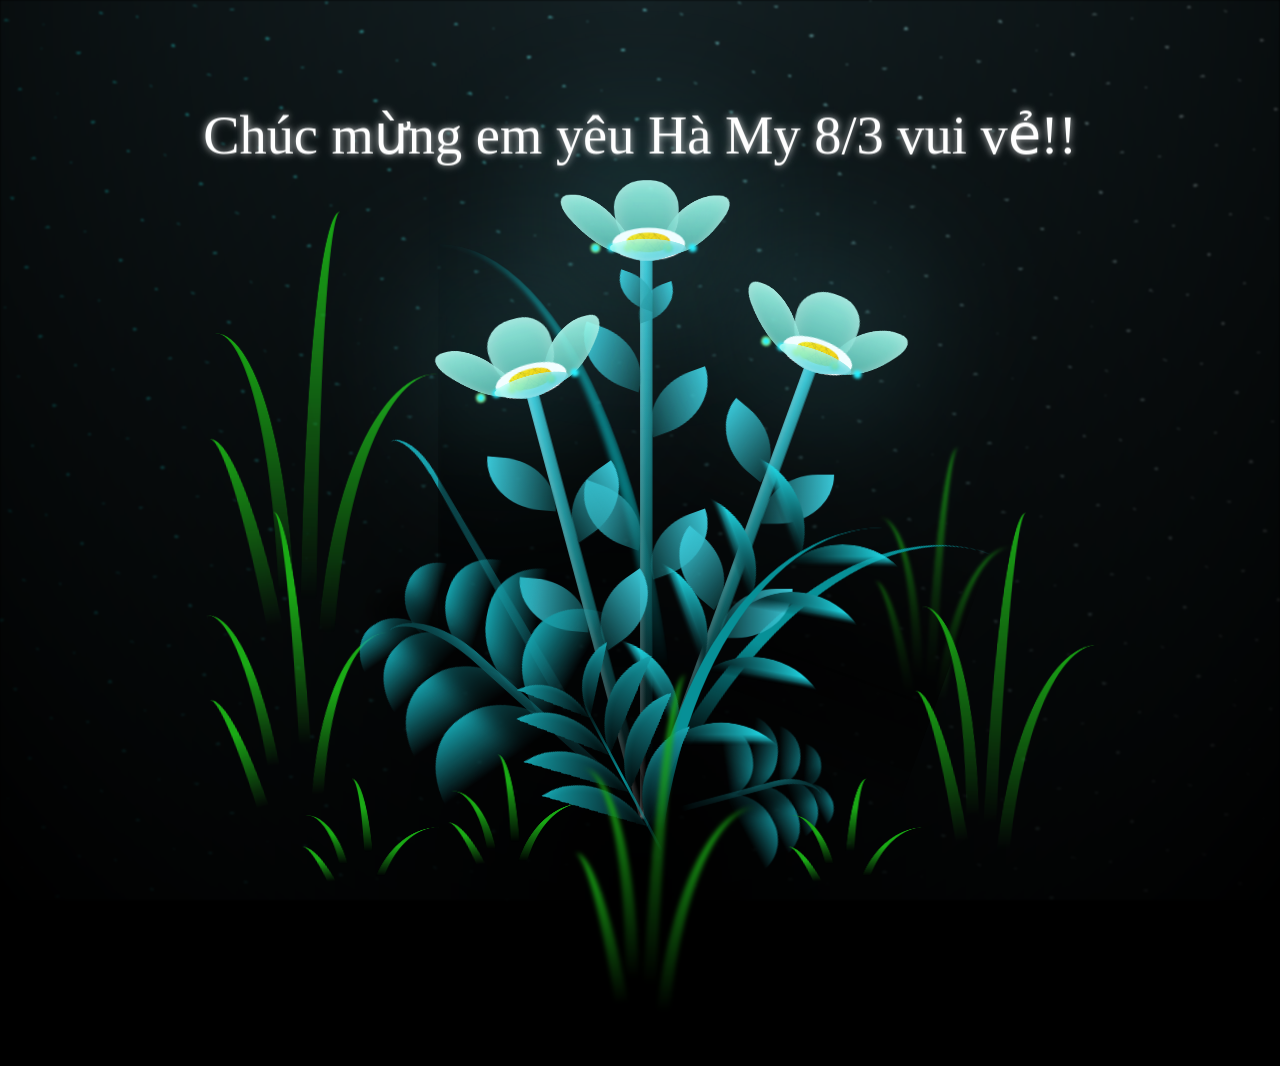
==== commit 89d24155: "c" ====
--- a/index.html
+++ b/index.html
@@ -8,10 +8,1035 @@
     <link rel="preconnect" href="https://fonts.gstatic.com" crossorigin>
     <link
         href="https://fonts.googleapis.com/css2?family=Cinzel:wght@400..900&family=DM+Serif+Display:ital@0;1&family=Dancing+Script:wght@400..700&family=Playfair+Display:ital,wght@0,400..900;1,400..900&family=Quicksand:wght@300..700&display=swap"
-        rel="stylesheet">
-    <link rel="stylesheet" href="style.css">
+        >
     <title>8/3</title>
 </head>
+<style>
+    
+
+*,
+*::after,
+*::before {
+  padding: 0;
+  margin: 0;
+  box-sizing: border-box;
+}
+
+:root {
+  --dark-color: #000;
+}
+
+body {
+  display: flex;
+  align-items: flex-end;
+  justify-content: center;
+  min-height: 100vh;
+  background-color: var(--dark-color);
+  overflow: hidden;
+  perspective: 1000px;
+  font-family: "Quicksand", serif;
+  font-optical-sizing: auto;
+}
+
+.text{
+  font-size:  clamp(2rem, 30vw, 3.4rem);
+  width: 100%;
+  text-align: center;
+  color: rgb(254, 254, 254);
+  text-shadow: 0 0 6px rgba(255, 255, 255, 0.6), 
+  0 0 12px rgba(255, 255, 255, 0.3);
+  position: absolute;
+  top: 15%;
+  left: 50%;
+  transform: translate(-50%, -50%);
+  z-index: 1;
+  opacity: 0;
+  animation: fade-text 2s forwards, elegantGlow 2s infinite ease-in-out;
+}
+
+@keyframes elegantGlow {
+  0%, 100% { text-shadow: 0 0 6px rgba(255, 255, 255, 0.6), 0 0 12px rgba(255, 255, 255, 0.207); }
+  50% { text-shadow: 0 0 10px rgba(119, 44, 185, 0.599), 0 0 20px rgba(194, 8, 30, 0.663); }
+}
+
+@keyframes fade-text{
+  50%{
+    opacity: 0;
+  }
+  100%{
+    opacity: 1;
+  }
+}
+
+.night {
+  position: fixed;
+  left: 50%;
+  top: 0;
+  transform: translateX(-50%);
+  width: 100%;
+  height: 100%;
+  filter: blur(0.1vmin);
+  background-image: radial-gradient(ellipse at top, transparent 0%, var(--dark-color)), radial-gradient(ellipse at bottom, var(--dark-color), rgba(145, 233, 255, 0.2)), repeating-linear-gradient(220deg, black 0px, black 19px, transparent 19px, transparent 22px), repeating-linear-gradient(189deg, black 0px, black 19px, transparent 19px, transparent 22px), repeating-linear-gradient(148deg, black 0px, black 19px, transparent 19px, transparent 22px), linear-gradient(90deg, #00fffa, #f0f0f0);
+}
+
+.flowers {
+  position: relative;
+  transform: scale(0.9);
+}
+
+
+.flower {
+  position: absolute;
+  bottom: 10vmin;
+  transform-origin: bottom center;
+  z-index: 10;
+  --fl-speed: 0.8s;
+}
+.flower--1 .flower__line__leaf--1 {
+  animation: blooming-leaf-right var(--fl-speed) 1.6s backwards;
+}
+.flower--1 {
+  animation: moving-flower-1 4s linear infinite;
+}
+.flower--1 .flower__line {
+  height: 70vmin;
+  animation-delay: 0.3s;
+}
+
+
+.flower--1 .flower__line__leaf--2 {
+  animation: blooming-leaf-right var(--fl-speed) 1.4s backwards;
+}
+.flower--1 .flower__line__leaf--3 {
+  animation: blooming-leaf-left var(--fl-speed) 1.2s backwards;
+}
+.flower--1 .flower__line__leaf--4 {
+  animation: blooming-leaf-left var(--fl-speed) 1s backwards;
+}
+.flower--1 .flower__line__leaf--5 {
+  animation: blooming-leaf-right var(--fl-speed) 1.8s backwards;
+}
+.flower--1 .flower__line__leaf--6 {
+  animation: blooming-leaf-left var(--fl-speed) 2s backwards;
+}
+.flower--2 {
+  left: 50%;
+  transform: rotate(20deg);
+  animation: moving-flower-2 4s linear infinite;
+}
+.flower--2 .flower__line {
+  height: 60vmin;
+  animation-delay: 0.6s;
+}
+.flower--2 .flower__line__leaf--1 {
+  animation: blooming-leaf-right var(--fl-speed) 1.9s backwards;
+}
+.flower--2 .flower__line__leaf--2 {
+  animation: blooming-leaf-right var(--fl-speed) 1.7s backwards;
+}
+.flower--2 .flower__line__leaf--3 {
+  animation: blooming-leaf-left var(--fl-speed) 1.5s backwards;
+}
+.flower--2 .flower__line__leaf--4 {
+  animation: blooming-leaf-left var(--fl-speed) 1.3s backwards;
+}
+.flower--3 {
+  left: 50%;
+  transform: rotate(-15deg);
+  animation: moving-flower-3 4s linear infinite;
+}
+.flower--3 .flower__line {
+  animation-delay: 0.9s;
+}
+.flower--3 .flower__line__leaf--1 {
+  animation: blooming-leaf-right var(--fl-speed) 2.5s backwards;
+}
+.flower--3 .flower__line__leaf--2 {
+  animation: blooming-leaf-right var(--fl-speed) 2.3s backwards;
+}
+.flower--3 .flower__line__leaf--3 {
+  animation: blooming-leaf-left var(--fl-speed) 2.1s backwards;
+}
+.flower--3 .flower__line__leaf--4 {
+  animation: blooming-leaf-left var(--fl-speed) 1.9s backwards;
+}
+.flower__leafs {
+  position: relative;
+  animation: blooming-flower 2s backwards;
+}
+.flower__leafs--1 {
+  animation-delay: 1.1s;
+}
+.flower__leafs--2 {
+  animation-delay: 1.4s;
+}
+.flower__leafs--3 {
+  animation-delay: 1.7s;
+}
+.flower__leafs::after {
+  content: "";
+  position: absolute;
+  left: 0;
+  top: 0;
+  transform: translate(-50%, -100%);
+  width: 8vmin;
+  height: 8vmin;
+  background-color: #6bf0ff;
+  filter: blur(10vmin);
+}
+.flower__leaf {
+  position: absolute;
+  bottom: 0;
+  left: 50%;
+  width: 8vmin;
+  height: 11vmin;
+  border-radius: 51% 49% 47% 53%/44% 45% 55% 69%;
+  background-color: #a7ffee;
+  background-image: linear-gradient(to top, #54b8aa, #a7ffee);
+  transform-origin: bottom center;
+  opacity: 0.9;
+  box-shadow: inset 0 0 2vmin rgba(255, 255, 255, 0.5);
+}
+.flower__leaf--1 {
+  transform: translate(-10%, 1%) rotateY(40deg) rotateX(-50deg);
+}
+.flower__leaf--2 {
+  transform: translate(-50%, -4%) rotateX(40deg);
+}
+.flower__leaf--3 {
+  transform: translate(-90%, 0%) rotateY(45deg) rotateX(50deg);
+}
+.flower__leaf--4 {
+  width: 8vmin;
+  height: 8vmin;
+  transform-origin: bottom left;
+  border-radius: 4vmin 10vmin 4vmin 4vmin;
+  transform: translate(0%, 18%) rotateX(70deg) rotate(-43deg);
+  background-image: linear-gradient(to top, #39c6d6, #a7ffee);
+  z-index: 1;
+  opacity: 0.8;
+}
+.flower__white-circle {
+  position: absolute;
+  left: -3.5vmin;
+  top: -3vmin;
+  width: 9vmin;
+  height: 4vmin;
+  border-radius: 50%;
+  background-color: #fff;
+}
+.flower__white-circle::after {
+  content: "";
+  position: absolute;
+  left: 50%;
+  top: 45%;
+  transform: translate(-50%, -50%);
+  width: 60%;
+  height: 60%;
+  border-radius: inherit;
+  background-image: repeating-linear-gradient(135deg, rgba(0, 0, 0, 0.03) 0px, rgba(0, 0, 0, 0.03) 1px, transparent 1px, transparent 12px), repeating-linear-gradient(45deg, rgba(0, 0, 0, 0.03) 0px, rgba(0, 0, 0, 0.03) 1px, transparent 1px, transparent 12px), repeating-linear-gradient(67.5deg, rgba(0, 0, 0, 0.03) 0px, rgba(0, 0, 0, 0.03) 1px, transparent 1px, transparent 12px), repeating-linear-gradient(135deg, rgba(0, 0, 0, 0.03) 0px, rgba(0, 0, 0, 0.03) 1px, transparent 1px, transparent 12px), repeating-linear-gradient(45deg, rgba(0, 0, 0, 0.03) 0px, rgba(0, 0, 0, 0.03) 1px, transparent 1px, transparent 12px), repeating-linear-gradient(112.5deg, rgba(0, 0, 0, 0.03) 0px, rgba(0, 0, 0, 0.03) 1px, transparent 1px, transparent 12px), repeating-linear-gradient(112.5deg, rgba(0, 0, 0, 0.03) 0px, rgba(0, 0, 0, 0.03) 1px, transparent 1px, transparent 12px), repeating-linear-gradient(45deg, rgba(0, 0, 0, 0.03) 0px, rgba(0, 0, 0, 0.03) 1px, transparent 1px, transparent 12px), repeating-linear-gradient(22.5deg, rgba(0, 0, 0, 0.03) 0px, rgba(0, 0, 0, 0.03) 1px, transparent 1px, transparent 12px), repeating-linear-gradient(45deg, rgba(0, 0, 0, 0.03) 0px, rgba(0, 0, 0, 0.03) 1px, transparent 1px, transparent 12px), repeating-linear-gradient(22.5deg, rgba(0, 0, 0, 0.03) 0px, rgba(0, 0, 0, 0.03) 1px, transparent 1px, transparent 12px), repeating-linear-gradient(135deg, rgba(0, 0, 0, 0.03) 0px, rgba(0, 0, 0, 0.03) 1px, transparent 1px, transparent 12px), repeating-linear-gradient(157.5deg, rgba(0, 0, 0, 0.03) 0px, rgba(0, 0, 0, 0.03) 1px, transparent 1px, transparent 12px), repeating-linear-gradient(67.5deg, rgba(0, 0, 0, 0.03) 0px, rgba(0, 0, 0, 0.03) 1px, transparent 1px, transparent 12px), repeating-linear-gradient(67.5deg, rgba(0, 0, 0, 0.03) 0px, rgba(0, 0, 0, 0.03) 1px, transparent 1px, transparent 12px), linear-gradient(90deg, #ffeb12, #ffce00);
+}
+.flower__line {
+  height: 55vmin;
+  width: 1.5vmin;
+  background-image: linear-gradient(to left, rgba(0, 0, 0, 0.2), transparent, rgba(255, 255, 255, 0.2)), linear-gradient(to top, transparent 10%, #14757a, #39c6d6);
+  box-shadow: inset 0 0 2px rgba(0, 0, 0, 0.5);
+  animation: grow-flower-tree 4s backwards;
+}
+.flower__line__leaf {
+  --w: 7vmin;
+  --h: calc(var(--w) + 2vmin);
+  position: absolute;
+  top: 20%;
+  left: 90%;
+  width: var(--w);
+  height: var(--h);
+  border-top-right-radius: var(--h);
+  border-bottom-left-radius: var(--h);
+  background-image: linear-gradient(to top, rgba(20, 117, 122, 0.4), #39c6d6);
+}
+.flower__line__leaf--1 {
+  transform: rotate(70deg) rotateY(30deg);
+}
+.flower__line__leaf--2 {
+  top: 45%;
+  transform: rotate(70deg) rotateY(30deg);
+}
+.flower__line__leaf--3, .flower__line__leaf--4, .flower__line__leaf--6 {
+  border-top-right-radius: 0;
+  border-bottom-left-radius: 0;
+  border-top-left-radius: var(--h);
+  border-bottom-right-radius: var(--h);
+  left: -460%;
+  top: 12%;
+  transform: rotate(-70deg) rotateY(30deg);
+}
+.flower__line__leaf--4 {
+  top: 40%;
+}
+.flower__line__leaf--5 {
+  top: 0;
+  transform-origin: left;
+  transform: rotate(70deg) rotateY(30deg) scale(0.6);
+}
+.flower__line__leaf--6 {
+  top: -2%;
+  left: -450%;
+  transform-origin: right;
+  transform: rotate(-70deg) rotateY(30deg) scale(0.6);
+}
+.flower__light {
+  position: absolute;
+  bottom: 0vmin;
+  width: 1vmin;
+  height: 1vmin;
+  background-color: #fffb00;
+  border-radius: 50%;
+  filter: blur(0.2vmin);
+  animation: light-ans 4s linear infinite backwards;
+}
+.flower__light:nth-child(odd) {
+  background-color: #23f0ff;
+}
+.flower__light--1 {
+  left: -2vmin;
+  animation-delay: 1s;
+}
+.flower__light--2 {
+  left: 3vmin;
+  animation-delay: 0.5s;
+}
+.flower__light--3 {
+  left: -6vmin;
+  animation-delay: 0.3s;
+}
+.flower__light--4 {
+  left: 6vmin;
+  animation-delay: 0.9s;
+}
+.flower__light--5 {
+  left: -1vmin;
+  animation-delay: 1.5s;
+}
+.flower__light--6 {
+  left: -4vmin;
+  animation-delay: 3s;
+}
+.flower__light--7 {
+  left: 3vmin;
+  animation-delay: 2s;
+}
+.flower__light--8 {
+  left: -6vmin;
+  animation-delay: 3.5s;
+}
+.flower__grass {
+  --c: #159faa;
+  --line-w: 1.5vmin;
+  position: absolute;
+  bottom: 12vmin;
+  left: -7vmin;
+  display: flex;
+  flex-direction: column;
+  align-items: flex-end;
+  z-index: 20;
+  transform-origin: bottom center;
+  transform: rotate(-48deg) rotateY(40deg);
+}
+.flower__grass--1 {
+  animation: moving-grass 2s linear infinite;
+}
+.flower__grass--2 {
+  left: 2vmin;
+  bottom: 10vmin;
+  transform: scale(0.5) rotate(75deg) rotateX(10deg) rotateY(-200deg);
+  opacity: 0.8;
+  z-index: 0;
+  animation: moving-grass--2 1.5s linear infinite;
+}
+.flower__grass--top {
+  width: 7vmin;
+  height: 10vmin;
+  border-top-right-radius: 100%;
+  border-right: var(--line-w) solid var(--c);
+  transform-origin: bottom center;
+  transform: rotate(-2deg);
+}
+.flower__grass--bottom {
+  margin-top: -2px;
+  width: var(--line-w);
+  height: 25vmin;
+  background-image: linear-gradient(to top, transparent, var(--c));
+}
+.flower__grass__leaf {
+  --size: 10vmin;
+  position: absolute;
+  width: calc(var(--size) * 2.1);
+  height: var(--size);
+  border-top-left-radius: var(--size);
+  border-top-right-radius: var(--size);
+  background-image: linear-gradient(to top, transparent, transparent 30%, var(--c));
+  z-index: 100;
+}
+.flower__grass__leaf--1 {
+  top: -6%;
+  left: 30%;
+  --size: 6vmin;
+  transform: rotate(-20deg);
+  animation: growing-grass-ans--1 2s 2.6s backwards;
+}
+@keyframes growing-grass-ans--1 {
+  0% {
+    transform-origin: bottom left;
+    transform: rotate(-20deg) scale(0);
+  }
+}
+.flower__grass__leaf--2 {
+  top: -5%;
+  left: -110%;
+  --size: 6vmin;
+  transform: rotate(10deg);
+  animation: growing-grass-ans--2 2s 2.4s linear backwards;
+}
+@keyframes growing-grass-ans--2 {
+  0% {
+    transform-origin: bottom right;
+    transform: rotate(10deg) scale(0);
+  }
+}
+.flower__grass__leaf--3 {
+  top: 5%;
+  left: 60%;
+  --size: 8vmin;
+  transform: rotate(-18deg) rotateX(-20deg);
+  animation: growing-grass-ans--3 2s 2.2s linear backwards;
+}
+@keyframes growing-grass-ans--3 {
+  0% {
+    transform-origin: bottom left;
+    transform: rotate(-18deg) rotateX(-20deg) scale(0);
+  }
+}
+.flower__grass__leaf--4 {
+  top: 6%;
+  left: -135%;
+  --size: 8vmin;
+  transform: rotate(2deg);
+  animation: growing-grass-ans--4 2s 2s linear backwards;
+}
+@keyframes growing-grass-ans--4 {
+  0% {
+    transform-origin: bottom right;
+    transform: rotate(2deg) scale(0);
+  }
+}
+.flower__grass__leaf--5 {
+  top: 20%;
+  left: 60%;
+  --size: 10vmin;
+  transform: rotate(-24deg) rotateX(-20deg);
+  animation: growing-grass-ans--5 2s 1.8s linear backwards;
+}
+@keyframes growing-grass-ans--5 {
+  0% {
+    transform-origin: bottom left;
+    transform: rotate(-24deg) rotateX(-20deg) scale(0);
+  }
+}
+.flower__grass__leaf--6 {
+  top: 22%;
+  left: -180%;
+  --size: 10vmin;
+  transform: rotate(10deg);
+  animation: growing-grass-ans--6 2s 1.6s linear backwards;
+}
+@keyframes growing-grass-ans--6 {
+  0% {
+    transform-origin: bottom right;
+    transform: rotate(10deg) scale(0);
+  }
+}
+.flower__grass__leaf--7 {
+  top: 39%;
+  left: 70%;
+  --size: 10vmin;
+  transform: rotate(-10deg);
+  animation: growing-grass-ans--7 2s 1.4s linear backwards;
+}
+@keyframes growing-grass-ans--7 {
+  0% {
+    transform-origin: bottom left;
+    transform: rotate(-10deg) scale(0);
+  }
+}
+.flower__grass__leaf--8 {
+  top: 40%;
+  left: -215%;
+  --size: 11vmin;
+  transform: rotate(10deg);
+  animation: growing-grass-ans--8 2s 1.2s linear backwards;
+}
+@keyframes growing-grass-ans--8 {
+  0% {
+    transform-origin: bottom right;
+    transform: rotate(10deg) scale(0);
+  }
+}
+.flower__grass__overlay {
+  position: absolute;
+  top: -10%;
+  right: 0%;
+  width: 100%;
+  height: 100%;
+  background-color: rgba(0, 0, 0, 0.6);
+  filter: blur(1.5vmin);
+  z-index: 100;
+}
+.flower__g-long {
+  --w: 2vmin;
+  --h: 6vmin;
+  --c: #159faa;
+  position: absolute;
+  bottom: 10vmin;
+  left: -3vmin;
+  transform-origin: bottom center;
+  transform: rotate(-30deg) rotateY(-20deg);
+  display: flex;
+  flex-direction: column;
+  align-items: flex-end;
+  animation: flower-g-long-ans 3s linear infinite;
+}
+@keyframes flower-g-long-ans {
+  0%, 100% {
+    transform: rotate(-30deg) rotateY(-20deg);
+  }
+  50% {
+    transform: rotate(-32deg) rotateY(-20deg);
+  }
+}
+.flower__g-long__top {
+  top: calc(var(--h) * -1);
+  width: calc(var(--w) + 1vmin);
+  height: var(--h);
+  border-top-right-radius: 100%;
+  border-right: 0.7vmin solid var(--c);
+  transform: translate(-0.7vmin, 1vmin);
+}
+.flower__g-long__bottom {
+  width: var(--w);
+  height: 50vmin;
+  transform-origin: bottom center;
+  background-image: linear-gradient(to top, transparent 30%, var(--c));
+  box-shadow: inset 0 0 2px rgba(0, 0, 0, 0.5);
+  clip-path: polygon(35% 0, 65% 1%, 100% 100%, 0% 100%);
+}
+.flower__g-right {
+  position: absolute;
+  bottom: 6vmin;
+  left: -2vmin;
+  transform-origin: bottom left;
+  transform: rotate(20deg);
+}
+.flower__g-right .leaf {
+  width: 30vmin;
+  height: 50vmin;
+  border-top-left-radius: 100%;
+  border-left: 2vmin solid #079097;
+  background-image: linear-gradient(to bottom, transparent, var(--dark-color) 60%);
+  -webkit-mask-image: linear-gradient(to top, transparent 30%, #079097 60%);
+}
+.flower__g-right--1 {
+  animation: flower-g-right-ans 2.5s linear infinite;
+}
+.flower__g-right--2 {
+  left: 5vmin;
+  transform: rotateY(-180deg);
+  animation: flower-g-right-ans--2 3s linear infinite;
+}
+.flower__g-right--2 .leaf {
+  height: 75vmin;
+  filter: blur(0.3vmin);
+  opacity: 0.8;
+}
+@keyframes flower-g-right-ans {
+  0%, 100% {
+    transform: rotate(20deg);
+  }
+  50% {
+    transform: rotate(24deg) rotateX(-20deg);
+  }
+}
+@keyframes flower-g-right-ans--2 {
+  0%, 100% {
+    transform: rotateY(-180deg) rotate(0deg) rotateX(-20deg);
+  }
+  50% {
+    transform: rotateY(-180deg) rotate(6deg) rotateX(-20deg);
+  }
+}
+.flower__g-front {
+  position: absolute;
+  bottom: 6vmin;
+  left: 2.5vmin;
+  z-index: 100;
+  transform-origin: bottom center;
+  transform: rotate(-28deg) rotateY(30deg) scale(1.04);
+  animation: flower__g-front-ans 2s linear infinite;
+}
+@keyframes flower__g-front-ans {
+  0%, 100% {
+    transform: rotate(-28deg) rotateY(30deg) scale(1.04);
+  }
+  50% {
+    transform: rotate(-35deg) rotateY(40deg) scale(1.04);
+  }
+}
+.flower__g-front__line {
+  width: 0.3vmin;
+  height: 20vmin;
+  background-image: linear-gradient(to top, transparent, #079097, transparent 100%);
+  position: relative;
+}
+.flower__g-front__leaf-wrapper {
+  position: absolute;
+  top: 0;
+  left: 0;
+  transform-origin: bottom left;
+  transform: rotate(10deg);
+}
+.flower__g-front__leaf-wrapper:nth-child(even) {
+  left: 0vmin;
+  transform: rotateY(-180deg) rotate(5deg);
+  animation: flower__g-front__leaf-left-ans 1s ease-in backwards;
+}
+.flower__g-front__leaf-wrapper:nth-child(odd) {
+  animation: flower__g-front__leaf-ans 1s ease-in backwards;
+}
+.flower__g-front__leaf-wrapper--1 {
+  top: -8vmin;
+  transform: scale(0.7);
+  animation: flower__g-front__leaf-ans 1s 5.5s ease-in backwards !important;
+}
+.flower__g-front__leaf-wrapper--2 {
+  top: -8vmin;
+  transform: rotateY(-180deg) scale(0.7) !important;
+  animation: flower__g-front__leaf-left-ans-2 1s 4.6s ease-in backwards !important;
+}
+.flower__g-front__leaf-wrapper--3 {
+  top: -3vmin;
+  animation: flower__g-front__leaf-ans 1s 4.6s ease-in backwards;
+}
+.flower__g-front__leaf-wrapper--4 {
+  top: -3vmin;
+  transform: rotateY(-180deg) scale(0.9) !important;
+  animation: flower__g-front__leaf-left-ans-2 1s 4.6s ease-in backwards !important;
+}
+@keyframes flower__g-front__leaf-left-ans-2 {
+  0% {
+    transform: rotateY(-180deg) scale(0);
+  }
+}
+.flower__g-front__leaf-wrapper--5, .flower__g-front__leaf-wrapper--6 {
+  top: 2vmin;
+}
+.flower__g-front__leaf-wrapper--7, .flower__g-front__leaf-wrapper--8 {
+  top: 6.5vmin;
+}
+.flower__g-front__leaf-wrapper--2 {
+  animation-delay: 5.2s !important;
+}
+.flower__g-front__leaf-wrapper--3 {
+  animation-delay: 4.9s !important;
+}
+.flower__g-front__leaf-wrapper--5 {
+  animation-delay: 4.3s !important;
+}
+.flower__g-front__leaf-wrapper--6 {
+  animation-delay: 4.1s !important;
+}
+.flower__g-front__leaf-wrapper--7 {
+  animation-delay: 3.8s !important;
+}
+.flower__g-front__leaf-wrapper--8 {
+  animation-delay: 3.5s !important;
+}
+@keyframes flower__g-front__leaf-ans {
+  0% {
+    transform: rotate(10deg) scale(0);
+  }
+}
+@keyframes flower__g-front__leaf-left-ans {
+  0% {
+    transform: rotateY(-180deg) rotate(5deg) scale(0);
+  }
+}
+.flower__g-front__leaf {
+  width: 10vmin;
+  height: 10vmin;
+  border-radius: 100% 0% 0% 100%/100% 100% 0% 0%;
+  box-shadow: inset 0 2px 1vmin rgba(44, 238, 252, 0.2);
+  background-image: linear-gradient(to bottom left, transparent, var(--dark-color)), linear-gradient(to bottom right, #159faa 50%, transparent 50%, transparent);
+  -webkit-mask-image: linear-gradient(to bottom right, #159faa 50%, transparent 50%, transparent);
+  mask-image: linear-gradient(to bottom right, #159faa 50%, transparent 50%, transparent);
+}
+.flower__g-fr {
+  position: absolute;
+  bottom: -4vmin;
+  left: vmin;
+  transform-origin: bottom left;
+  z-index: 10;
+  animation: flower__g-fr-ans 2s linear infinite;
+}
+@keyframes flower__g-fr-ans {
+  0%, 100% {
+    transform: rotate(2deg);
+  }
+  50% {
+    transform: rotate(4deg);
+  }
+}
+.flower__g-fr .leaf {
+  width: 30vmin;
+  height: 50vmin;
+  border-top-left-radius: 100%;
+  border-left: 2vmin solid #079097;
+  -webkit-mask-image: linear-gradient(to top, transparent 25%, #079097 50%);
+  position: relative;
+  z-index: 1;
+}
+.flower__g-fr__leaf {
+  position: absolute;
+  top: 0;
+  left: 0;
+  width: 10vmin;
+  height: 10vmin;
+  border-radius: 100% 0% 0% 100%/100% 100% 0% 0%;
+  box-shadow: inset 0 2px 1vmin rgba(44, 238, 252, 0.2);
+  background-image: linear-gradient(to bottom left, transparent, var(--dark-color) 98%), linear-gradient(to bottom right, #23f0ff 45%, transparent 50%, transparent);
+  -webkit-mask-image: linear-gradient(135deg, #159faa 40%, transparent 50%, transparent);
+}
+.flower__g-fr__leaf--1 {
+  left: 20vmin;
+  transform: rotate(45deg);
+  animation: flower__g-fr-leaft-ans-1 0.5s 5.2s linear backwards;
+}
+@keyframes flower__g-fr-leaft-ans-1 {
+  0% {
+    transform-origin: left;
+    transform: rotate(45deg) scale(0);
+  }
+}
+.flower__g-fr__leaf--2 {
+  left: 12vmin;
+  top: -7vmin;
+  transform: rotate(25deg) rotateY(-180deg);
+  animation: flower__g-fr-leaft-ans-6 0.5s 5s linear backwards;
+}
+.flower__g-fr__leaf--3 {
+  left: 15vmin;
+  top: 6vmin;
+  transform: rotate(55deg);
+  animation: flower__g-fr-leaft-ans-5 0.5s 4.8s linear backwards;
+}
+.flower__g-fr__leaf--4 {
+  left: 6vmin;
+  top: -2vmin;
+  transform: rotate(25deg) rotateY(-180deg);
+  animation: flower__g-fr-leaft-ans-6 0.5s 4.6s linear backwards;
+}
+.flower__g-fr__leaf--5 {
+  left: 10vmin;
+  top: 14vmin;
+  transform: rotate(55deg);
+  animation: flower__g-fr-leaft-ans-5 0.5s 4.4s linear backwards;
+}
+@keyframes flower__g-fr-leaft-ans-5 {
+  0% {
+    transform-origin: left;
+    transform: rotate(55deg) scale(0);
+  }
+}
+.flower__g-fr__leaf--6 {
+  left: 0vmin;
+  top: 6vmin;
+  transform: rotate(25deg) rotateY(-180deg);
+  animation: flower__g-fr-leaft-ans-6 0.5s 4.2s linear backwards;
+}
+@keyframes flower__g-fr-leaft-ans-6 {
+  0% {
+    transform-origin: right;
+    transform: rotate(25deg) rotateY(-180deg) scale(0);
+  }
+}
+.flower__g-fr__leaf--7 {
+  left: 5vmin;
+  top: 22vmin;
+  transform: rotate(45deg);
+  animation: flower__g-fr-leaft-ans-7 0.5s 4s linear backwards;
+}
+@keyframes flower__g-fr-leaft-ans-7 {
+  0% {
+    transform-origin: left;
+    transform: rotate(45deg) scale(0);
+  }
+}
+.flower__g-fr__leaf--8 {
+  left: -4vmin;
+  top: 15vmin;
+  transform: rotate(15deg) rotateY(-180deg);
+  animation: flower__g-fr-leaft-ans-8 0.5s 3.8s linear backwards;
+}
+@keyframes flower__g-fr-leaft-ans-8 {
+  0% {
+    transform-origin: right;
+    transform: rotate(15deg) rotateY(-180deg) scale(0);
+  }
+}
+
+.long-g {
+  position: absolute;
+  bottom: 25vmin;
+  left: -42vmin;
+  transform-origin: bottom left;
+}
+.long-g--1 {
+  bottom: 0vmin;
+  transform: scale(0.8) rotate(-5deg);
+}
+.long-g--1 .leaf {
+  -webkit-mask-image: linear-gradient(to top, transparent 40%, #079097 80%) !important;
+}
+.long-g--1 .leaf--1 {
+  --w: 5vmin;
+  --h: 60vmin;
+  left: -2vmin;
+  transform: rotate(3deg) rotateY(-180deg);
+}
+.long-g--2, .long-g--3 {
+  bottom: -3vmin;
+  left: -35vmin;
+  transform-origin: center;
+  transform: scale(0.6) rotateX(60deg);
+}
+.long-g--2 .leaf, .long-g--3 .leaf {
+  -webkit-mask-image: linear-gradient(to top, transparent 50%, #079097 80%) !important;
+}
+.long-g--2 .leaf--1, .long-g--3 .leaf--1 {
+  left: -1vmin;
+  transform: rotateY(-180deg);
+}
+.long-g--3 {
+  left: -17vmin;
+  bottom: 0vmin;
+}
+.long-g--3 .leaf {
+  -webkit-mask-image: linear-gradient(to top, transparent 40%, #079097 80%) !important;
+}
+.long-g--4 {
+  left: 25vmin;
+  bottom: -3vmin;
+  transform-origin: center;
+  transform: scale(0.6) rotateX(60deg);
+}
+.long-g--4 .leaf {
+  -webkit-mask-image: linear-gradient(to top, transparent 50%, #079097 80%) !important;
+}
+.long-g--5 {
+  left: 42vmin;
+  bottom: 0vmin;
+  transform: scale(0.8) rotate(2deg);
+}
+.long-g--6 {
+  left: 0vmin;
+  bottom: -20vmin;
+  z-index: 100;
+  filter: blur(0.3vmin);
+  transform: scale(0.8) rotate(2deg);
+}
+.long-g--7 {
+  left: 35vmin;
+  bottom: 20vmin;
+  z-index: -1;
+  filter: blur(0.3vmin);
+  transform: scale(0.6) rotate(2deg);
+  opacity: 0.7;
+}
+.long-g .leaf {
+  --w: 15vmin;
+  --h: 40vmin;
+  --c: #1aaa15;
+  position: absolute;
+  bottom: 0;
+  width: var(--w);
+  height: var(--h);
+  border-top-left-radius: 100%;
+  border-left: 2vmin solid var(--c);
+  -webkit-mask-image: linear-gradient(to top, transparent 20%, var(--dark-color));
+  transform-origin: bottom center;
+}
+.long-g .leaf--0 {
+  left: 2vmin;
+  animation: leaf-ans-1 4s linear infinite;
+}
+.long-g .leaf--1 {
+  --w: 5vmin;
+  --h: 60vmin;
+  animation: leaf-ans-1 4s linear infinite;
+}
+.long-g .leaf--2 {
+  --w: 10vmin;
+  --h: 40vmin;
+  left: -0.5vmin;
+  bottom: 5vmin;
+  transform-origin: bottom left;
+  transform: rotateY(-180deg);
+  animation: leaf-ans-2 3s linear infinite;
+}
+.long-g .leaf--3 {
+  --w: 5vmin;
+  --h: 30vmin;
+  left: -1vmin;
+  bottom: 3.2vmin;
+  transform-origin: bottom left;
+  transform: rotate(-10deg) rotateY(-180deg);
+  animation: leaf-ans-3 3s linear infinite;
+}
+
+@keyframes leaf-ans-1 {
+  0%, 100% {
+    transform: rotate(-5deg) scale(1);
+  }
+  50% {
+    transform: rotate(5deg) scale(1.1);
+  }
+}
+@keyframes leaf-ans-2 {
+  0%, 100% {
+    transform: rotateY(-180deg) rotate(5deg);
+  }
+  50% {
+    transform: rotateY(-180deg) rotate(0deg) scale(1.1);
+  }
+}
+@keyframes leaf-ans-3 {
+  0%, 100% {
+    transform: rotate(-10deg) rotateY(-180deg);
+  }
+  50% {
+    transform: rotate(-20deg) rotateY(-180deg);
+  }
+}
+.grow-ans {
+  animation: grow-ans 2s var(--d) backwards;
+}
+
+@keyframes grow-ans {
+  0% {
+    transform: scale(0);
+    opacity: 0;
+  }
+}
+@keyframes light-ans {
+  0% {
+    opacity: 0;
+    transform: translateY(0vmin);
+  }
+  25% {
+    opacity: 1;
+    transform: translateY(-5vmin) translateX(-2vmin);
+  }
+  50% {
+    opacity: 1;
+    transform: translateY(-15vmin) translateX(2vmin);
+    filter: blur(0.2vmin);
+  }
+  75% {
+    transform: translateY(-20vmin) translateX(-2vmin);
+    filter: blur(0.2vmin);
+  }
+  100% {
+    transform: translateY(-30vmin);
+    opacity: 0;
+    filter: blur(1vmin);
+  }
+}
+@keyframes moving-flower-1 {
+  0%, 100% {
+    transform: rotate(2deg);
+  }
+  50% {
+    transform: rotate(-2deg);
+  }
+}
+@keyframes moving-flower-2 {
+  0%, 100% {
+    transform: rotate(18deg);
+  }
+  50% {
+    transform: rotate(14deg);
+  }
+}
+@keyframes moving-flower-3 {
+  0%, 100% {
+    transform: rotate(-18deg);
+  }
+  50% {
+    transform: rotate(-20deg) rotateY(-10deg);
+  }
+}
+@keyframes blooming-leaf-right {
+  0% {
+    transform-origin: left;
+    transform: rotate(70deg) rotateY(30deg) scale(0);
+  }
+}
+@keyframes blooming-leaf-left {
+  0% {
+    transform-origin: right;
+    transform: rotate(-70deg) rotateY(30deg) scale(0);
+  }
+}
+@keyframes grow-flower-tree {
+  0% {
+    height: 0;
+    border-radius: 1vmin;
+  }
+}
+@keyframes blooming-flower {
+  0% {
+    transform: scale(0);
+  }
+}
+@keyframes moving-grass {
+  0%, 100% {
+    transform: rotate(-48deg) rotateY(40deg);
+  }
+  50% {
+    transform: rotate(-50deg) rotateY(40deg);
+  }
+}
+@keyframes moving-grass--2 {
+  0%, 100% {
+    transform: scale(0.5) rotate(75deg) rotateX(10deg) rotateY(-200deg);
+  }
+  50% {
+    transform: scale(0.5) rotate(79deg) rotateX(10deg) rotateY(-200deg);
+  }
+}
+.growing-grass {
+  animation: growing-grass-ans 1s 2s backwards;
+}
+
+@keyframes growing-grass-ans {
+  0% {
+    transform: scale(0);
+  }
+}
+.not-loaded * {
+  animation-play-state: paused !important;
+}
+  
+</style>
 
 <body class="not-loaded" >
    
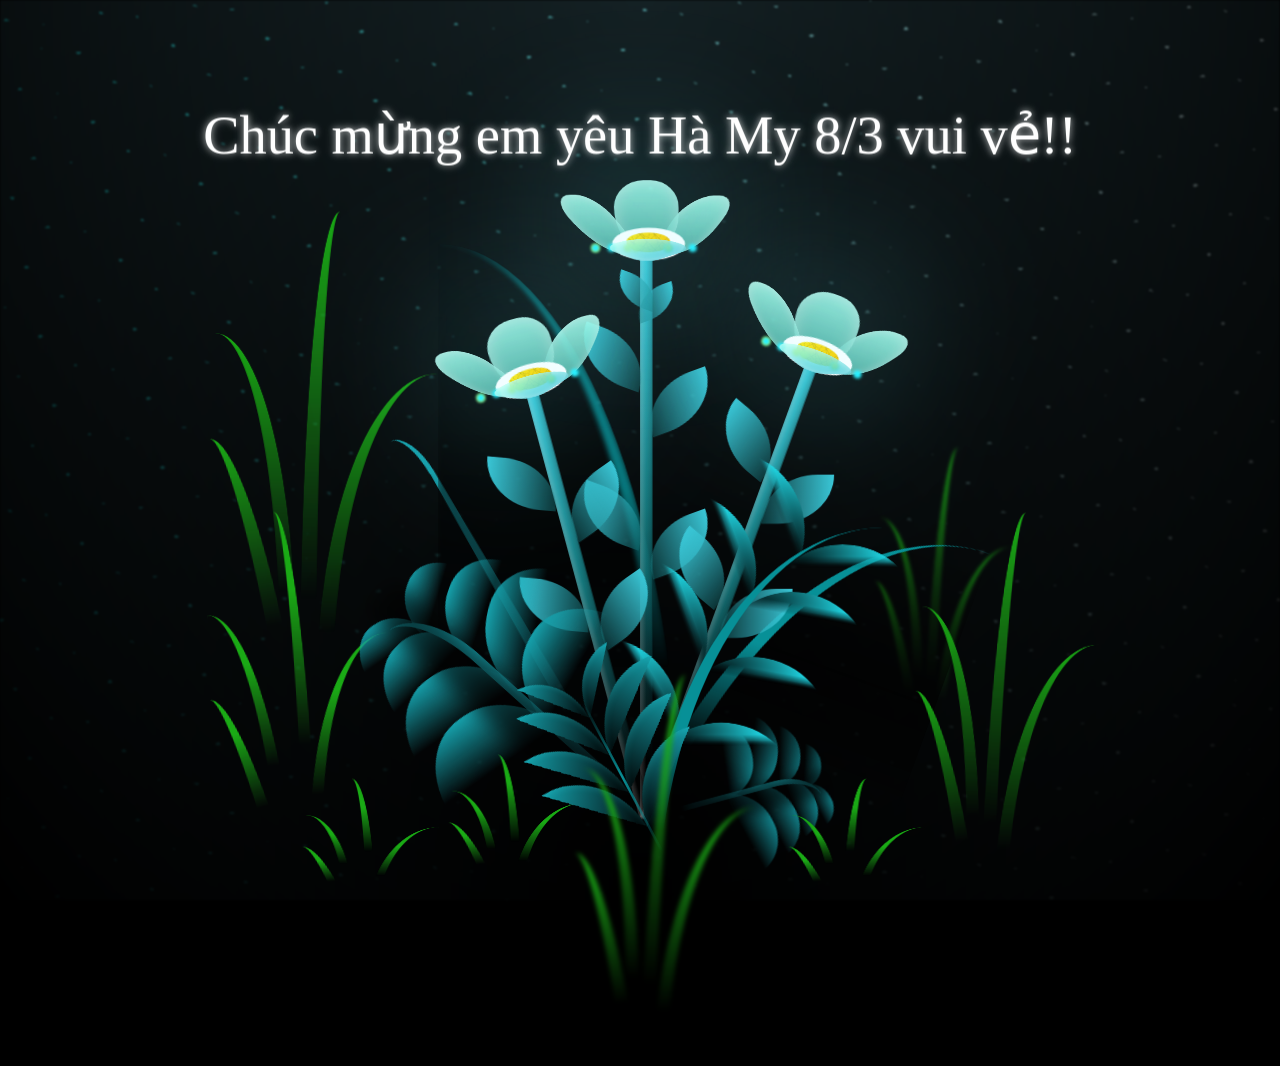
==== commit 484c2866: "cm" ====
--- a/index.html
+++ b/index.html
@@ -9,8 +9,18 @@
     <link
         href="https://fonts.googleapis.com/css2?family=Cinzel:wght@400..900&family=DM+Serif+Display:ital@0;1&family=Dancing+Script:wght@400..700&family=Playfair+Display:ital,wght@0,400..900;1,400..900&family=Quicksand:wght@300..700&display=swap"
         >
-    <title>8/3</title>
+    <title>Hà My Xinh Đẹp</title>
 </head>
+<script>
+    
+onload = () => {
+    const c = setTimeout(() => {
+        document.body.classList.remove("not-loaded");
+        clearTimeout(c);
+    }, 1000);
+};
+
+</script>
 <style>
     
 
@@ -1342,7 +1352,7 @@
         </div>
     </div>
 
-    <script src="valentine-flower.js"></script>
+    
 </body>
 
 </html>
